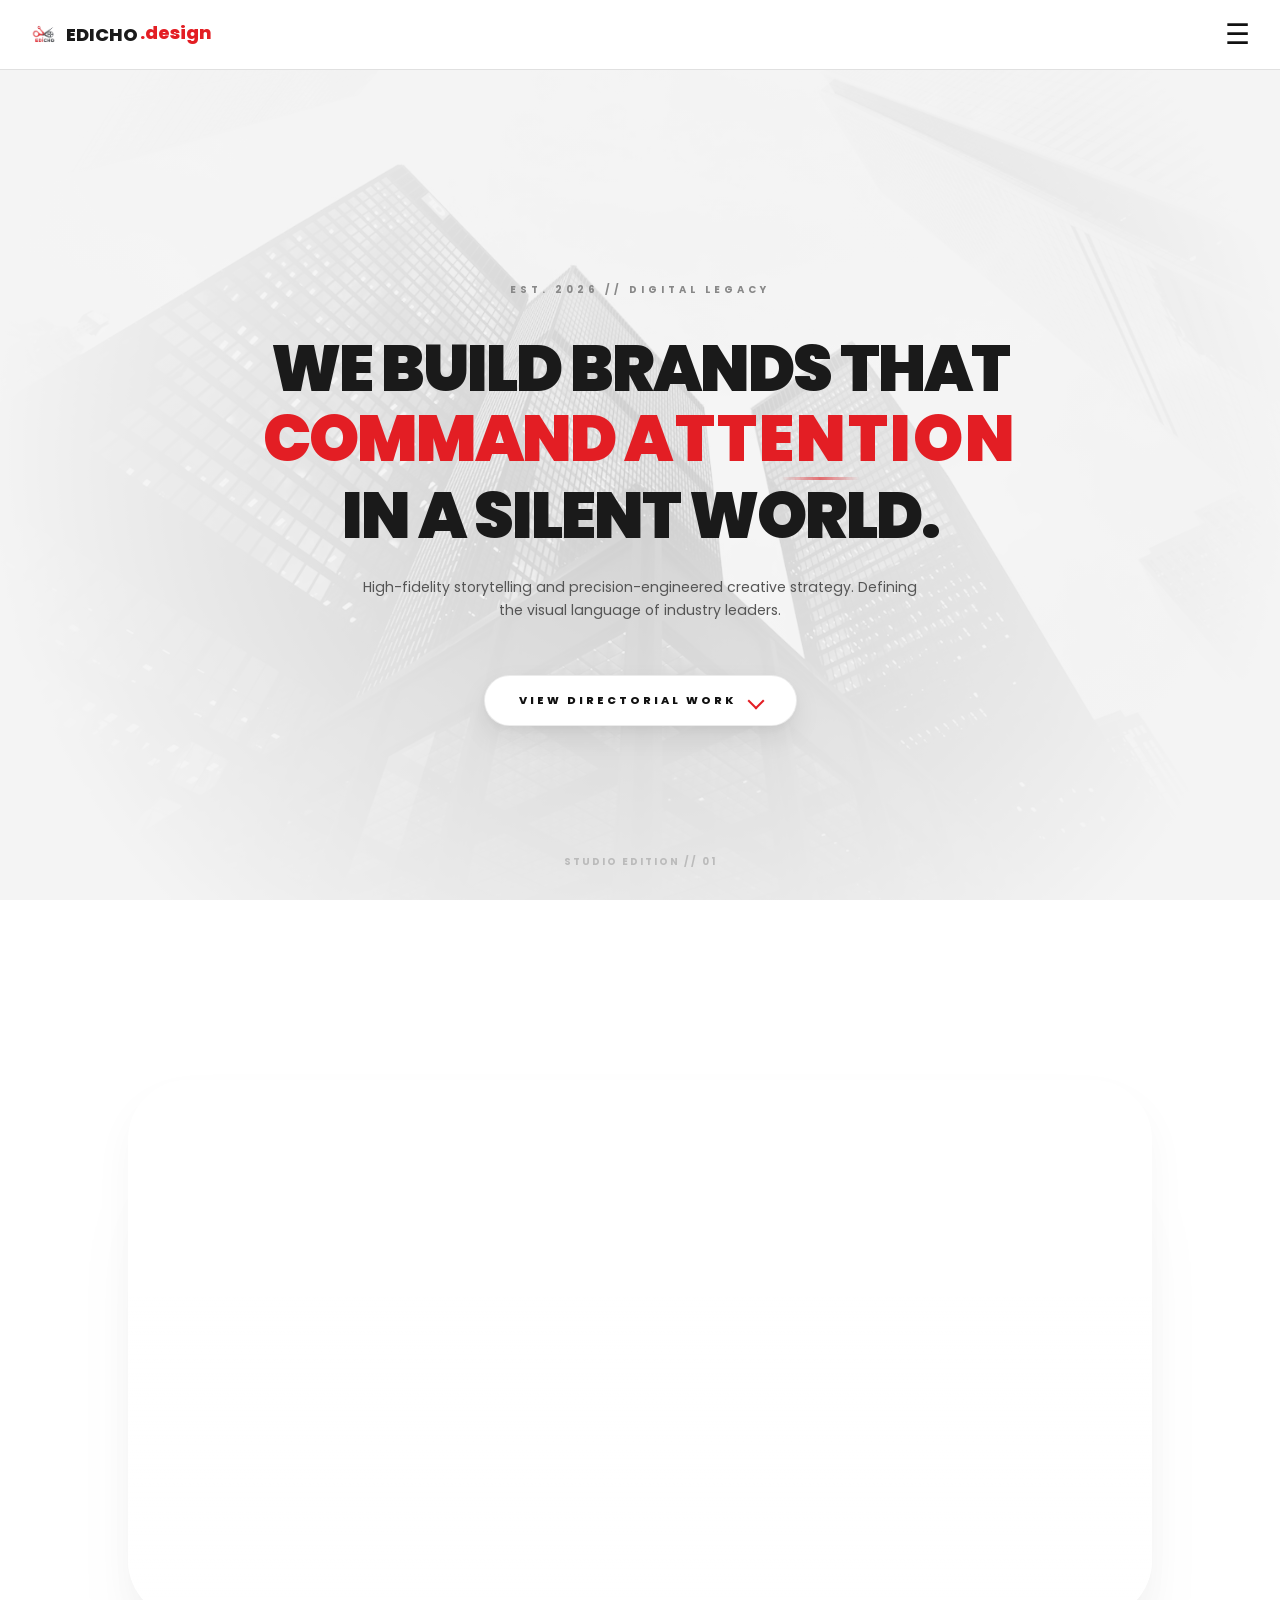
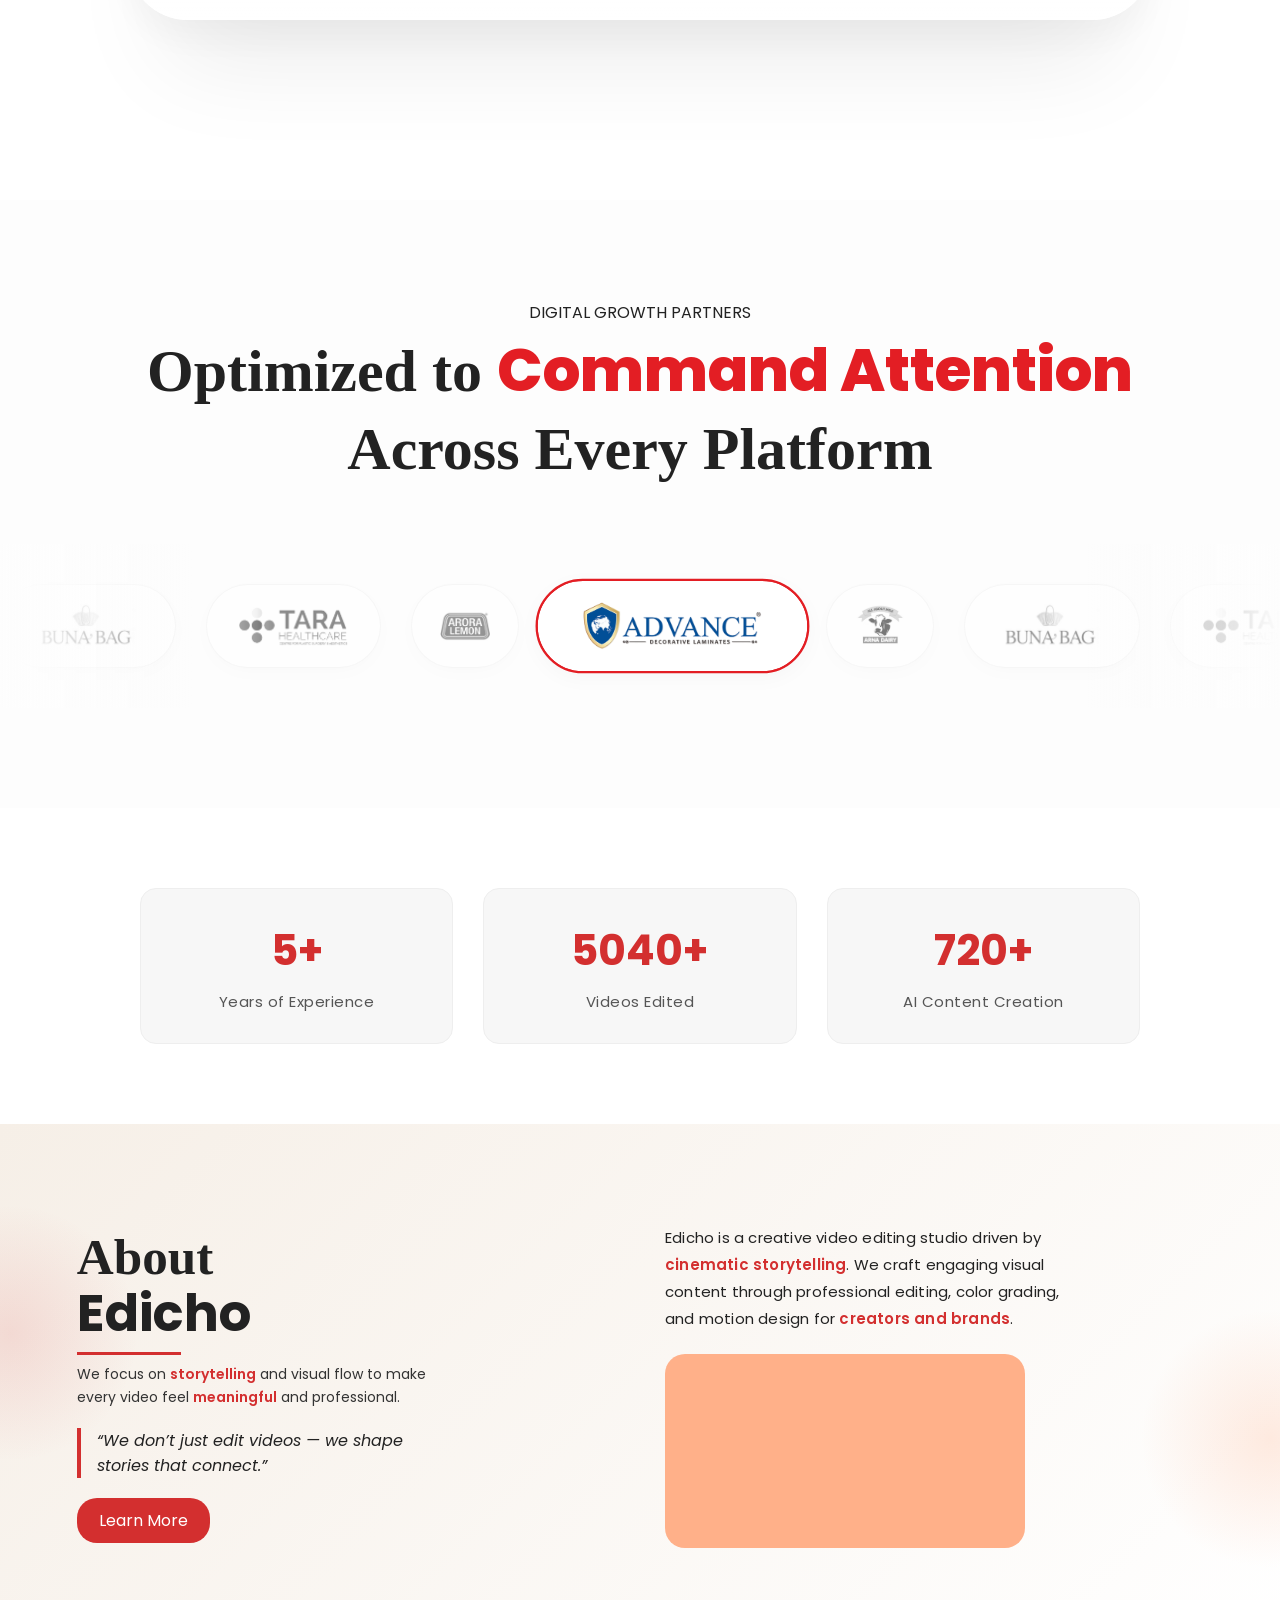
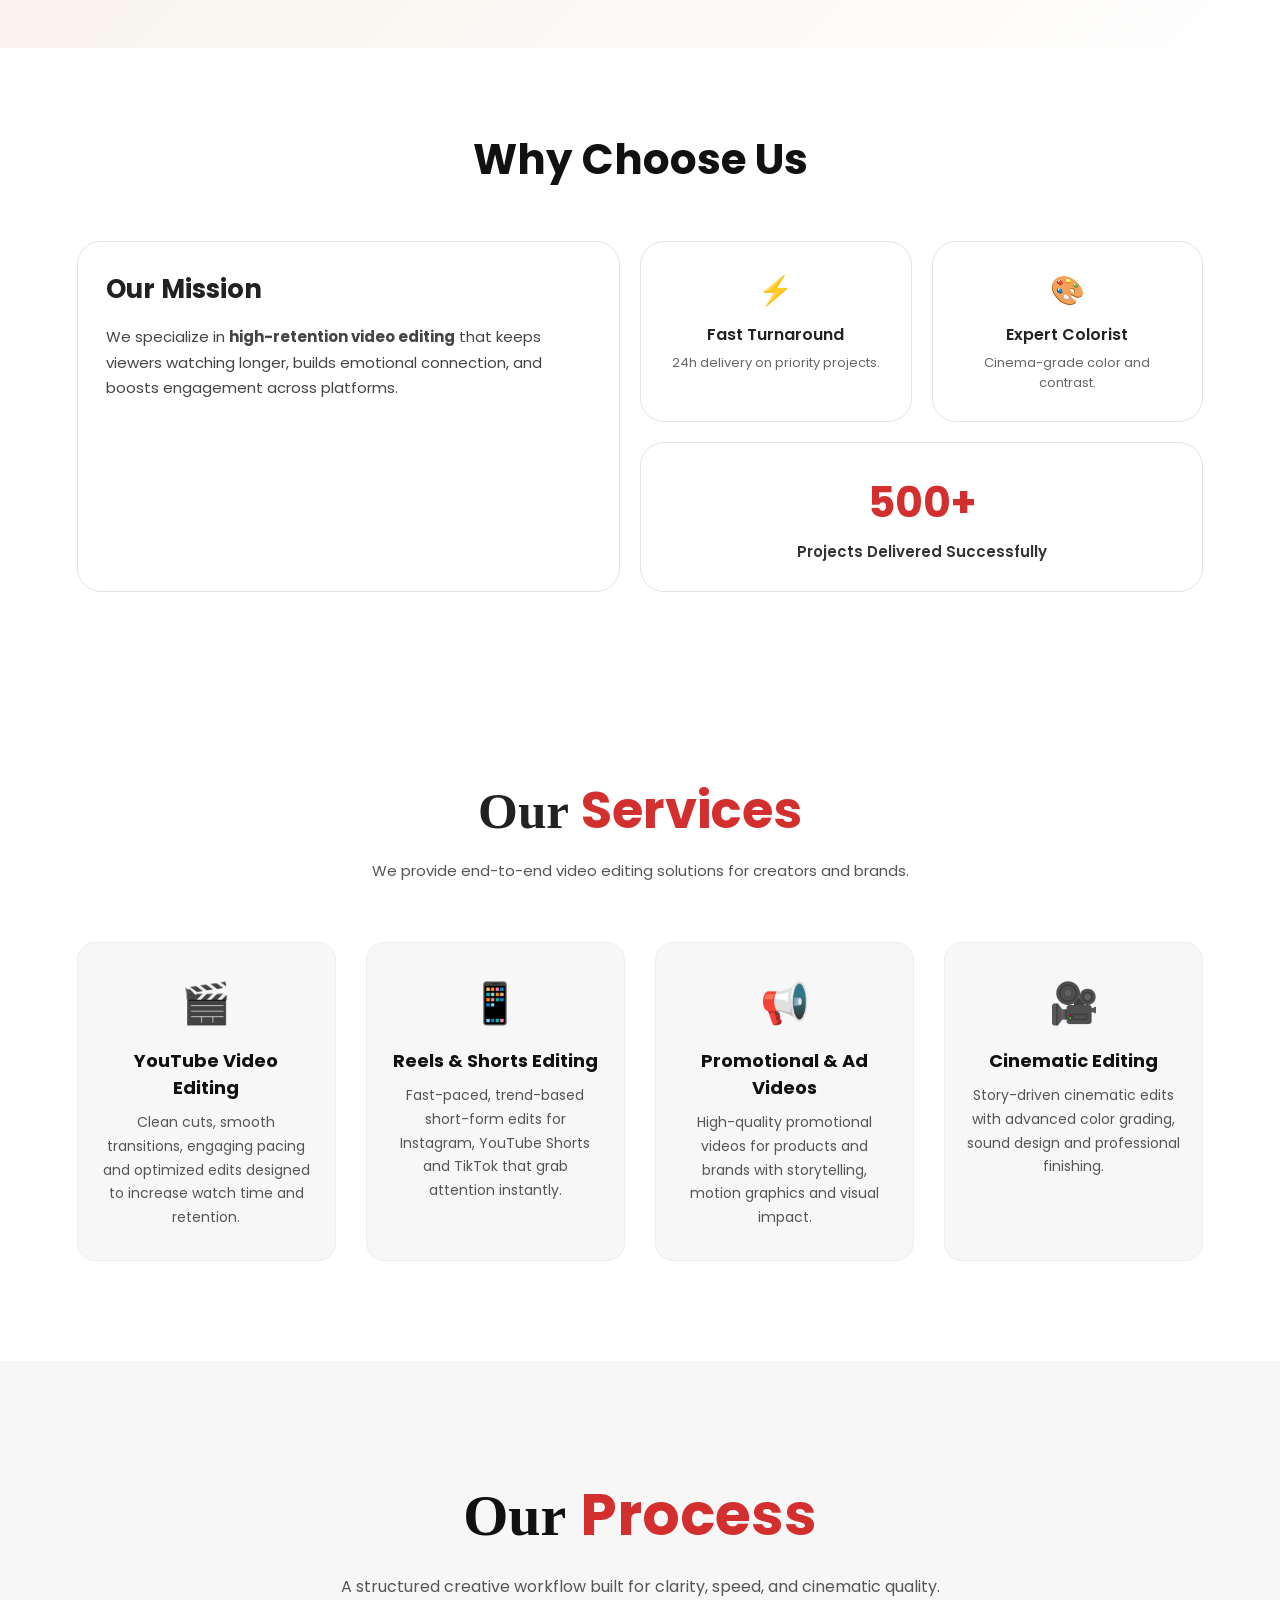
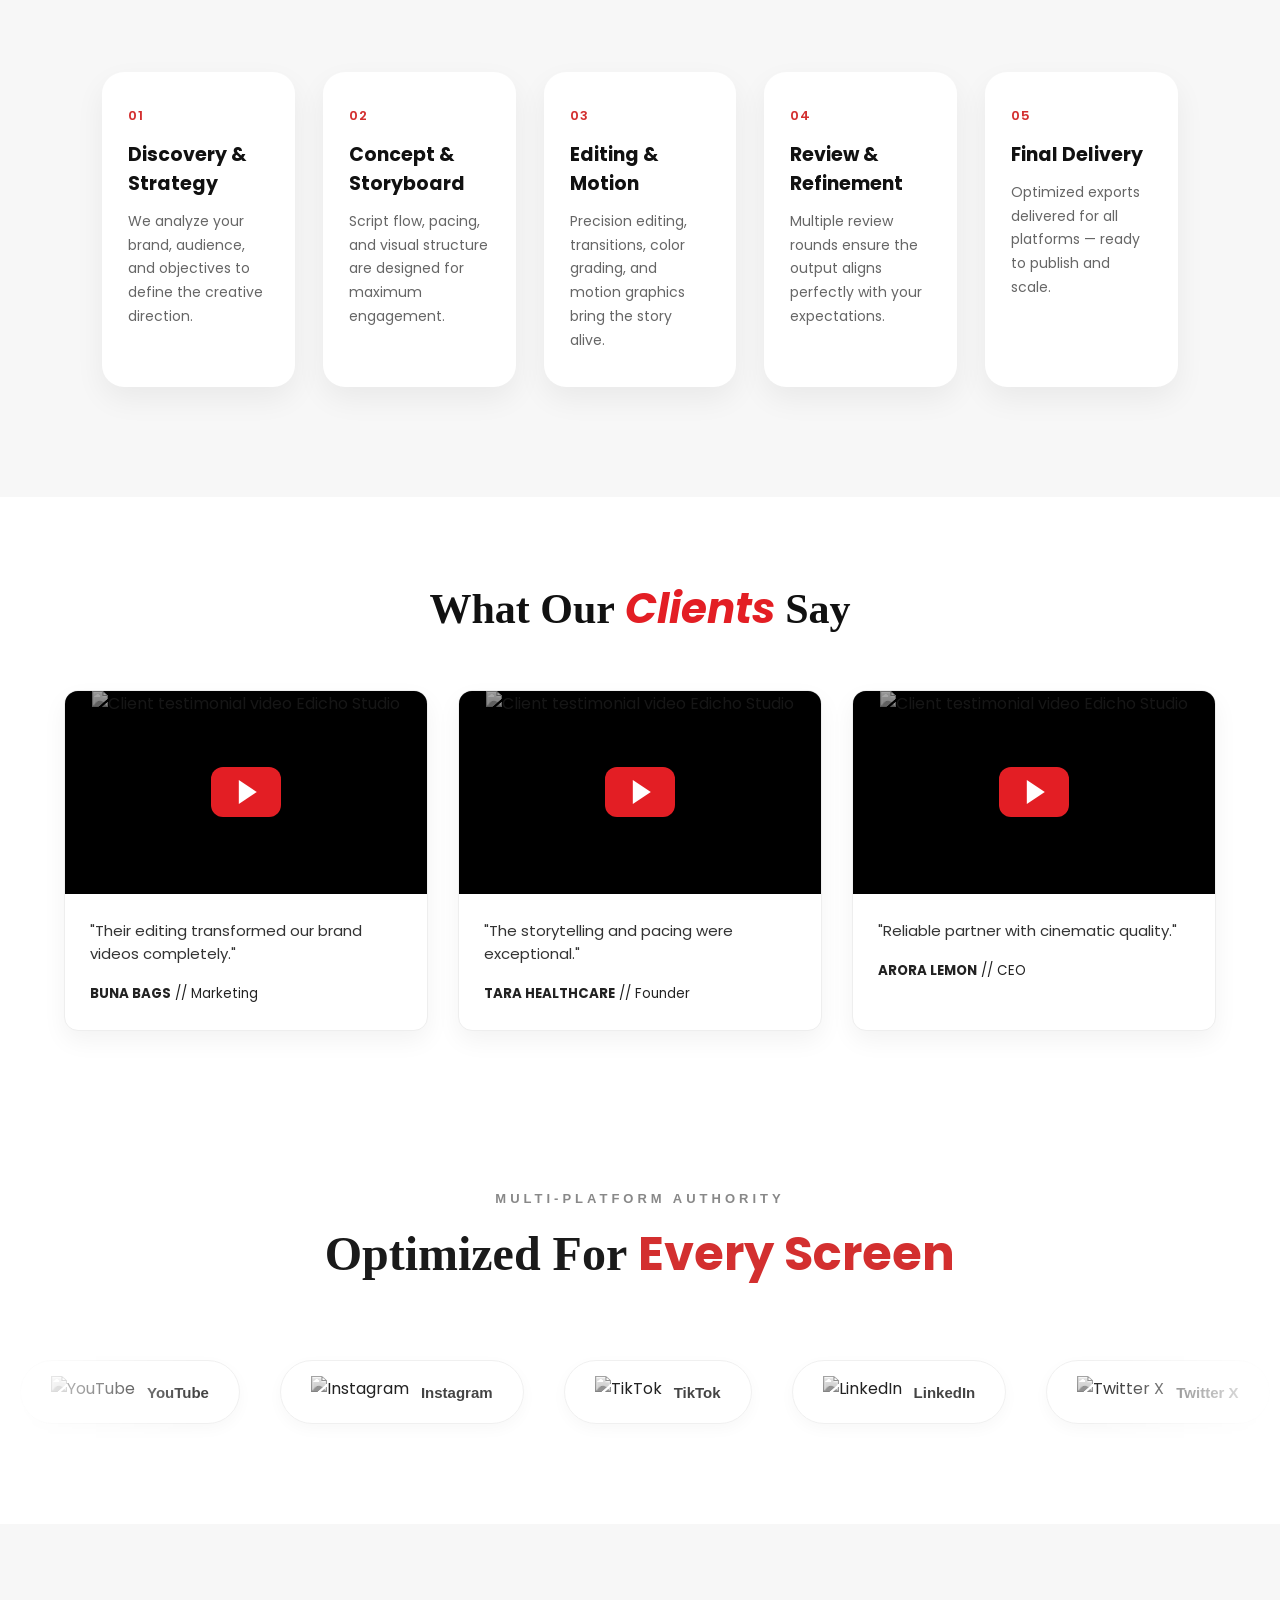
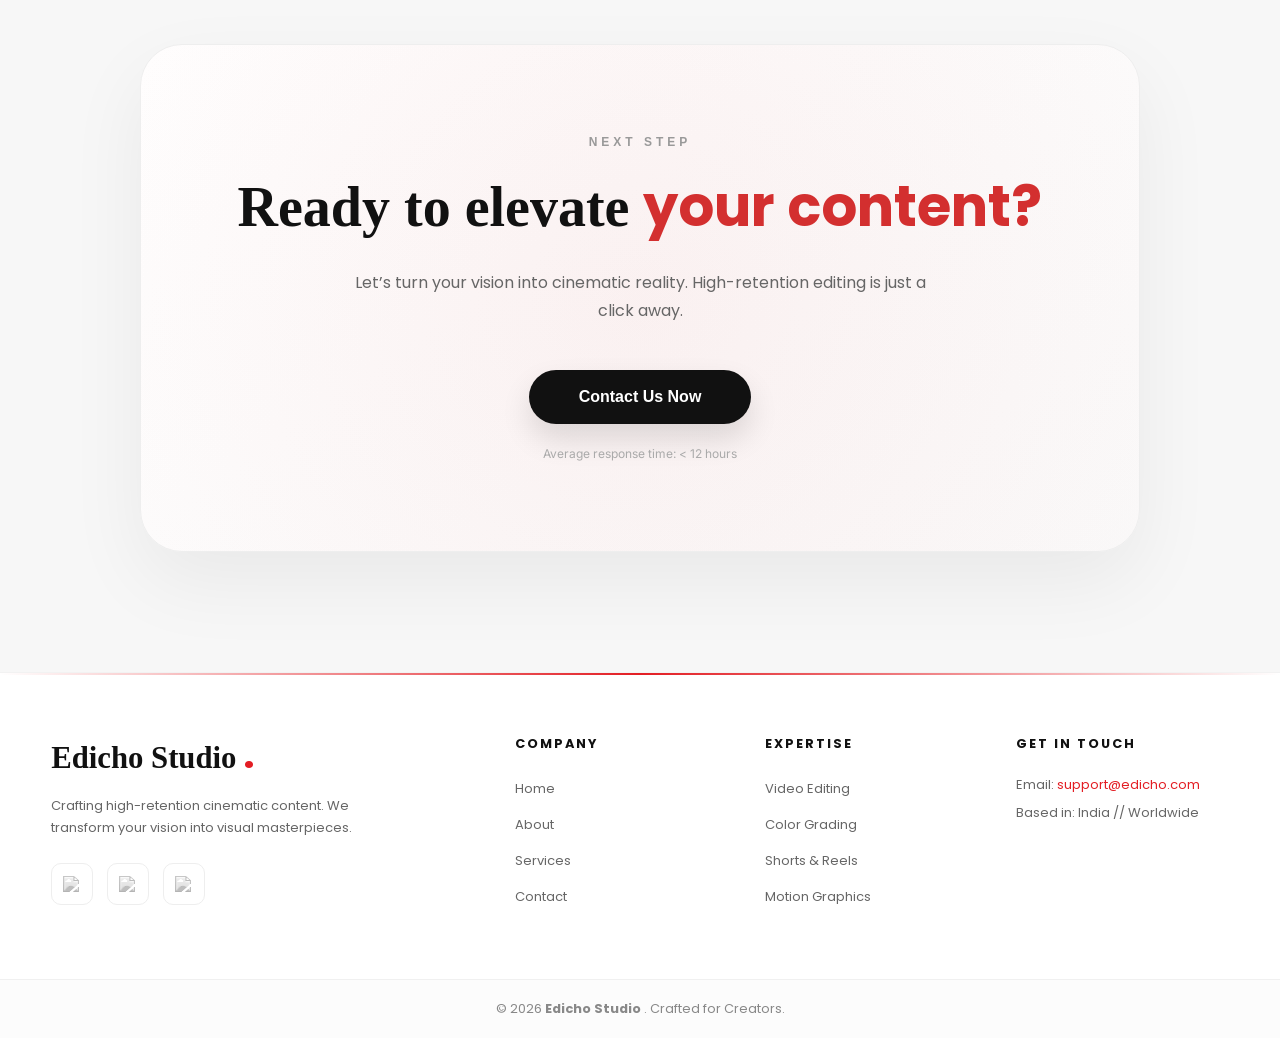
==== index.html @ 65e3b5df "update social media links" ====
<!DOCTYPE html>
<html lang="en">
<head>
  <meta charset="UTF-8">
  <title>Video Editing Agency for Creators & Brands | Edicho Studio</title>
  <meta name="viewport" content="width=device-width, initial-scale=1.0">
  <meta name="description" content="Edicho Studio is a professional video editing agency helping creators and brands grow with cinematic storytelling, high-retention edits, and creative strategy.">
  <meta property="og:video" content="https://edicho.com/Media/Video/Edicho%20Private%20Limited%20Thumbnail%20Video%20Desktop%20View.mp4">
  <meta property="og:title" content="Edicho Studio | Video Editing Agency">
  <meta property="og:description" content="We help creators and brands grow with cinematic video editing and storytelling.">
  <meta property="og:image" content="https://edicho.com/Media/Image/Edicho Logo.png">
  <meta property="og:url" content="https://edicho.com/">
  <meta property="og:type" content="website">

  <link rel="canonical" href="https://edicho.com/">
  <!-- fevicon icon -->
  <link rel="icon" href="/Edicho Fevicon Logo.png" type="image/png">
  <link rel="shortcut icon" href="/Edicho Fevicon Logo.png" type="image/png">
  
  <!-- Stylesheet -->
  <link href="https://fonts.googleapis.com/css2?family=Inter:wght@400;500;600;700;800;900&family=Poppins:wght@400;600;700&display=swap" rel="stylesheet">
  <link rel="stylesheet" href="style.css">
  <script type="application/ld+json">
    {
      "@context": "https://schema.org",
      "@type": "VideoObject",
      "name": "Edicho Studio Showreel",
      "description": "Professional video editing services for creators and brands.",
      "thumbnailUrl": "https://edicho.com/Media/Image/Edicho Logo.png",
      "uploadDate": "2026-01-01",
      "contentUrl": "https://edicho.com/Media/Video/Edicho Private Limited Thumbnail Video Desktop View.mp4",
      "embedUrl": "https://edicho.com/"
    }
  </script>

</head>
<body>
  <!-- navbar -->
  <header id="navbar" class="top-navbar">
    <div class="nav-left">
      <a href="index.html" class="brand">
        <img 
          src="./Media/Image/Edicho Logo.png" 
          alt="Edicho Logo" 
          class="logo"
        >
        <div class="brand-text">
          <span class="brand-name">EDICHO</span>
          <div class="suffix-window">
            <span id="dynamicSuffix" class="suffix-text">.com</span>
          </div>
        </div>
      </a>
    </div>

    <div class="nav-right">
      <div class="menu-icon" id="menuIcon">☰</div>
    </div>
  </header>

  <!-- side menu -->
  <div id="sideMenu" class="side-menu">
    <a href="index.html">Home</a>
    <a href="about.html" title="About Edicho Studio Video Editing Agency">About Us</a>
    <a href="service.html">Services</a>
    <a href="sample.html">Sample</a>
    <a href="contact.html">Contact</a>
  </div>

  <!-- overlay (for outside click) -->
  <div id="menuOverlay" class="menu-overlay"></div>

  <!-- --------------------------------------- -->

  <!-- ================= HERO SECTION ================= -->
  <section class="edicho-hero" id="hero">
    <div class="hero-bg-container">
      <img src="./Media/Image/Edicho Index Page Hero Section Image.avif" class="hero-bg" loading="lazy" alt="Video editing agency cinematic storytelling Edicho Studio">
      <div class="hero-overlay"></div>
      <div class="hero-grain"></div>
    </div>

    <div class="hero-content">
      <div class="hero-tag">EST. 2026 // DIGITAL LEGACY</div>
      <h1 class="seo-heading">
        Video Editing Agency for Creators and Brands | Edicho Studio
      </h1>
    
      <h2 class="hero-title">
        <span class="title-line">WE BUILD BRANDS THAT</span>

        <span class="title-line command-wrapper">
          COMMAND <span id="dynamicCommand" class="word-active">ATTENTION</span>
        </span>

        <span class="title-line">IN A SILENT WORLD.</span>
      </h2>

      <p class="hero-sub">
        High-fidelity storytelling and precision-engineered creative strategy. 
        Defining the visual language of industry leaders.
      </p>

      <div class="scroll-wrapper" id="scrollTrigger">
        <div class="cta-inner">
          <span class="scroll-text">VIEW DIRECTORIAL WORK</span>
          <span class="cta-arrow"></span>
        </div>
      </div>
    </div>

    <div class="hero-footer-info">
      <span>STUDIO EDITION // 01</span>
    </div>
</section>


<!-- --------------------------------------- -->

<!-- EDICHO OVERVIEW VIDEO SECTION -->
<!-- VIDEO REVEAL SECTION -->
<section class="expansion-wrapper" id="tutorial-video">
  <div class="expansion-sticky">
    <div class="bg-overlay"></div>
    <div class="grain"></div>

    <div class="video-capsule">
      <video 
        id="mainVideo"
        class="showcase-video"
        autoplay 
        muted 
        loop 
        playsinline>
        <source 
          src="Media/Video/Edicho Private Limited Thumbnail Video Desktop View.mp4" 
          type="video/mp4"
        >
      </video>

      <!-- <div class="content-container">
        <div class="glass-card">
          <span class="tag">Edition 2026</span>
          <h2 class="hero-title">
            CRAFTING <br>
            DIGITAL
            <span class="outline">LEGACIES</span>
          </h2>
        </div>
      </div> -->

      <div class="video-controls">
        <button id="playPauseBtn" class="control-btn" aria-label="Play/Pause">
          <svg class="icon pause-icon" viewBox="0 0 24 24" fill="currentColor"><path d="M6 19h4V5H6v14zm8-14v14h4V5h-4z"/></svg>
          <svg class="icon play-icon" viewBox="0 0 35 24" fill="currentColor"><path d="M8 5v14l11-7z"/></svg>
        </button>

        <button id="muteBtn" class="control-btn" aria-label="Mute/Unmute">
          <svg class="icon unmute-icon" viewBox="0 0 24 24" fill="currentColor"><path d="M16.5 12c0-1.77-1.02-3.29-2.5-4.03v8.05c1.48-.73 2.5-2.25 2.5-4.02zM14 3.23v2.06c2.89.86 5 3.54 5 6.71s-2.11 5.85-5 6.71v2.06c4.01-.91 7-4.49 7-8.77s-2.99-7.86-7-8.77zM3 9v6h4l5 5V4L7 9H3z"/></svg>
          <svg class="icon mute-icon" viewBox="0 0 24 24" fill="currentColor"><path d="M16.5 12c0-1.77-1.02-3.29-2.5-4.03v8.05c1.48-.73 2.5-2.25 2.5-4.02zM3 9v6h4l5 5V4L7 9H3zm16.5-1.77c.45.2.85.48 1.22.81l-1.42 1.42C19.1 9.25 18.8 9.07 18.5 9V7.23zM14 3.23v2.06c2.89.86 5 3.54 5 6.71s-2.11 5.85-5 6.71v2.06c4.01-.91 7-4.49 7-8.77s-2.99-7.86-7-8.77z"/></svg>
        </button>
      </div>

      <div class="video-overlay"></div>
    </div>
  </div>
</section>

<!-- --------------------------------------- -->

<!-- EDICHO Company Partner -->
<section class="elite-marquee" aria-label="Our Trusted Partners">
  <p class="sub">DIGITAL GROWTH PARTNERS</p>
  <h2 class="title">
    Optimized to <span>Command Attention</span>
    <br>
    Across Every Platform
  </h2>

  <div class="marquee-container">
    <div class="fade-overlay left"></div>
    <div class="fade-overlay right"></div>

    <div class="marquee-wrap">
      <div class="track">
        <div class="pill">
          <img 
            src="./Media/Image/Edicho BUNA bag index page company partner section.jpeg" 
            loading="lazy"
            alt="BUNA Bag Partner Edicho video editing client"
          >
        </div>
        <div class="pill">
          <img 
            src="./Media/Image/Edicho TARA Healthcare centre for plastic surgery & aesthetics index page company partner section.png" 
            loading="lazy"
            alt="TARA Healthcare Edicho video editing client"
          >
        </div>
        <div class="pill">
          <img 
            src="./Media/Image/Edicho ARORA LEMON index page company partner section.jpeg" 
            loading="lazy"
            alt="Arora Lemon Edicho video editing client"
          >
        </div>
        <div class="pill">
          <img 
            src="./Media/Image/Edicho ADVANCE decorative laminates index page company partner section.png" 
            loading="lazy"
            alt="Advance Laminates Edicho video editing client"
          >
        </div>
        <div class="pill">
          <img 
            src="./Media/Image/Edicho Arna Dairy index page company partner section.jpeg" 
            loading="lazy"
            alt="Arna Dairy Edicho video editing client"
          >
        </div>

        <div class="pill">
          <img 
            src="./Media/Image/Edicho BUNA bag index page company partner section.jpeg" 
            loading="lazy"
            alt="BUNA Bag Partner Edicho video editing client"
          >
        </div>
        <div class="pill">
          <img 
            src="./Media/Image/Edicho TARA Healthcare centre for plastic surgery & aesthetics index page company partner section.png" 
            loading="lazy"
            alt="TARA Healthcare Edicho video editing client"
          >
        </div>
        <div class="pill">
          <img 
            src="./Media/Image/Edicho ARORA LEMON index page company partner section.jpeg" 
            loading="lazy"
            alt="Arora Lemon Edicho video editing client"
          >
        </div>
        <div class="pill">
          <img 
            src="./Media/Image/Edicho ADVANCE decorative laminates index page company partner section.png" 
            loading="lazy"
            alt="Advance Laminates Edicho video editing client"
          >
        </div>
        <div class="pill">
          <img 
            src="./Media/Image/Edicho Arna Dairy index page company partner section.jpeg" 
            loading="lazy"
            alt="Arna Dairy Edicho video editing client"
          >
        </div>

        <div class="pill">
          <img 
            src="./Media/Image/Edicho BUNA bag index page company partner section.jpeg" 
            loading="lazy"
            alt="BUNA Bag Partner Edicho video editing client"
          >
        </div>
        <div class="pill">
          <img 
            src="./Media/Image/Edicho TARA Healthcare centre for plastic surgery & aesthetics index page company partner section.png" 
            loading="lazy"
            alt="TARA Healthcare Edicho video editing client"
          >
        </div>
        <div class="pill">
          <img 
            src="./Media/Image/Edicho ARORA LEMON index page company partner section.jpeg" 
            loading="lazy"
            alt="Arora Lemon Edicho video editing client"
          >
        </div>
        <div class="pill">
          <img 
            src="./Media/Image/Edicho ADVANCE decorative laminates index page company partner section.png" 
            loading="lazy"
            alt="Advance Laminates Edicho video editing client"
          >
        </div>
        <div class="pill">
          <img 
            src="./Media/Image/Edicho Arna Dairy index page company partner section.jpeg" 
            loading="lazy"
            alt="Arna Dairy Edicho video editing client"
          >
        </div>
      </div>
    </div>
  </div>
</section>

<!-- --------------------------------------- -->

<!-- EDICHO STATS SECTION -->
<section class="stats-section fade-in">
  <div class="stats-wrapper">

    <div class="stat-card">
      <h3 class="count" data-target="6">0</h3>
      <p>Years of Experience</p>
    </div>

    <div class="stat-card">
      <h3 class="count" data-target="7000">0</h3>
      <p>Videos Edited</p>
    </div>

    <div class="stat-card">
      <h3 class="count" data-target="1000">0</h3>
      <p>AI Content Creation</p>
    </div>

  </div>
</section>

<!-- --------------------------------------- -->

<!-- EDICHO OVERVIEW SECTION -->
<section class="about-style fade-in">
  <div class="about-wrapper">

    <!-- LEFT -->
    <div class="about-left">
      <h2>
        About
        <br>
        <span class="accent">Edicho</span>
      </h2>

      <p class="small-text">
        We focus on <span class="highlight">storytelling</span> and visual flow to make every video feel
        <span class="highlight">meaningful</span> and professional.
      </p>

      <div class="about-quote">
        “We don’t just edit videos — we shape stories that connect.”
      </div>

      <a href="about.html" class="about-btn">Learn More</a>
    </div>

    <!-- RIGHT -->
    <div class="about-right">
      <p class="about-desc">
        Edicho is a creative video editing studio driven by
        <span class="highlight">cinematic storytelling</span>.
        We craft engaging visual content through professional editing, color grading, and motion design for
        <span class="highlight">creators and brands</span>.
      </p>

      <div class="about-media" id="videoBox">
        <video class="video-preview" muted autoplay loop playsinline>
          <source 
            src="Media/Video/Edicho Editor Video.mp4" 
            type="video/mp4"
          >
        </video>
      <div class="play-overlay">▶</div>
    </div>


    <!-- VIDEO MODAL -->
    <div class="video-modal" id="videoModal">
      <div class="video-content">
        <span class="close-video" id="closeVideo">✖</span>

        <video id="aboutVideo" controls>
          <source 
            src="Media/Video/Edicho Editor Video.mp4" 
            type="video/mp4"
          >
          Your browser does not support the video tag.
        </video>

      </div>
    </div>
  </div>
</section>

<!-- --------------------------------------- -->

<!-- WHY CHOOSE US SECTION -->
<section class="bento-why">
  <div class="bento-container">

    <h2 class="bento-title">Why Choose Us</h2>

    <div class="bento-grid">

      <!-- BLOCK 1 (LARGE) -->
      <div class="bento-box large">
        <h3>Our Mission</h3>
        <p>
          We specialize in <strong>high-retention video editing</strong> that keeps viewers
          watching longer, builds emotional connection, and boosts engagement across platforms.
        </p>
      </div>

      <!-- BLOCK 2 (SMALL) -->
      <div class="bento-box small">
        <span class="icon">⚡</span>
        <h4>Fast Turnaround</h4>
        <p>24h delivery on priority projects.</p>
      </div>

      <!-- BLOCK 3 (SMALL) -->
      <div class="bento-box small">
        <span class="icon">🎨</span>
        <h4>Expert Colorist</h4>
        <p>Cinema-grade color and contrast.</p>
      </div>

      <!-- BLOCK 4 (MEDIUM) -->
      <div class="bento-box medium">
        <h3>500+</h3>
        <p>Projects Delivered Successfully</p>
      </div>

    </div>

  </div>
</section>

<!-- --------------------------------------- -->

<!-- SERVICES SECTION -->
<section class="services-section fade-in">
  <div class="services-wrapper">

    <div class="services-header">
      <h2>Our <span>Services</span></h2>
      <p>We provide end-to-end video editing solutions for creators and brands.</p>
    </div>

    <div class="services-grid">

      <div class="service-card">
        <div class="service-icon">🎬</div>
        <h3>YouTube Video Editing</h3>
        <p>
          Clean cuts, smooth transitions, engaging pacing and optimized edits
          designed to increase watch time and retention.
        </p>
      </div>

      <div class="service-card">
        <div class="service-icon">📱</div>
        <h3>Reels & Shorts Editing</h3>
        <p>
          Fast-paced, trend-based short-form edits for Instagram, YouTube Shorts
          and TikTok that grab attention instantly.
        </p>
      </div>

      <div class="service-card">
        <div class="service-icon">📢</div>
        <h3>Promotional & Ad Videos</h3>
        <p>
          High-quality promotional videos for products and brands with
          storytelling, motion graphics and visual impact.
        </p>
      </div>

      <div class="service-card">
        <div class="service-icon">🎥</div>
        <h3>Cinematic Editing</h3>
        <p>
          Story-driven cinematic edits with advanced color grading,
          sound design and professional finishing.
        </p>
      </div>

    </div>

  </div>
</section>

<!-- --------------------------------------- -->

<!-- ------------ Our Process --------------- -->
<section class="workflow-section">
  <div class="workflow-container">

    <div class="workflow-header">
      <h2>Our <span>Process</span></h2>
      <p>
        A structured creative workflow built for clarity, speed, and cinematic quality.
      </p>
    </div>

    <div class="workflow-grid">

      <div class="workflow-card">
        <div class="workflow-step">01</div>
        <h3>Discovery & Strategy</h3>
        <p>
          We analyze your brand, audience, and objectives to define the creative direction.
        </p>
      </div>

      <div class="workflow-card">
        <div class="workflow-step">02</div>
        <h3>Concept & Storyboard</h3>
        <p>
          Script flow, pacing, and visual structure are designed for maximum engagement.
        </p>
      </div>

      <div class="workflow-card">
        <div class="workflow-step">03</div>
        <h3>Editing & Motion</h3>
        <p>
          Precision editing, transitions, color grading, and motion graphics bring the story alive.
        </p>
      </div>

      <div class="workflow-card">
        <div class="workflow-step">04</div>
        <h3>Review & Refinement</h3>
        <p>
          Multiple review rounds ensure the output aligns perfectly with your expectations.
        </p>
      </div>

      <div class="workflow-card">
        <div class="workflow-step">05</div>
        <h3>Final Delivery</h3>
        <p>
          Optimized exports delivered for all platforms — ready to publish and scale.
        </p>
      </div>

    </div>

  </div>
</section>

<!-- --------------------------------------- -->

<!-- ------------ Testimonials --------------- -->
<section class="test-simple-testimonials">
  <div class="test-container">
    <h2 class="test-section-title">
      What Our 
      <span>Clients</span> 
      Say
    </h2>

    <div class="test-testimonial-grid">

      <div class="test-video-card" data-video="f6qC_fWvK4A">
        <div class="test-thumbnail-box">
          <img 
            src="https://img.youtube.com/vi/f6qC_fWvK4A/maxresdefault.jpg"
            loading="lazy"
            alt="Client testimonial video Edicho Studio"
          >
          <div class="test-play-overlay">
            <div class="test-play-icon"></div>
          </div>
        </div>

        <div class="test-card-info">
          <p>"Their editing transformed our brand videos completely."</p>
          <small>
            <strong>BUNA BAGS</strong> 
            // Marketing
          </small>
        </div>
      </div>

      <div class="test-video-card" data-video="mSQ9njEXHls">
        <div class="test-thumbnail-box">
          <img 
            src="https://img.youtube.com/vi/mSQ9njEXHls/maxresdefault.jpg"
            loading="lazy"
            alt="Client testimonial video Edicho Studio"
          >
          <div class="test-play-overlay">
            <div class="test-play-icon"></div>
          </div>
        </div>

        <div class="test-card-info">
          <p>"The storytelling and pacing were exceptional."</p>
          <small>
            <strong>TARA HEALTHCARE</strong>
             // Founder
          </small>
        </div>
      </div>

      <div class="test-video-card" data-video="YXeSavGkrM0">
        <div class="test-thumbnail-box">
          <img 
            src="https://img.youtube.com/vi/YXeSavGkrM0/maxresdefault.jpg"
            loading="lazy"
            alt="Client testimonial video Edicho Studio"
          >
          <div class="test-play-overlay">
            <div class="test-play-icon"></div>
          </div>
        </div>

        <div class="test-card-info">
          <p>"Reliable partner with cinematic quality."</p>
          <small>
            <strong>ARORA LEMON</strong>
             // CEO
          </small>
        </div>
      </div>

    </div>
  </div>
</section>


<div class="test-video-popup" id="test-videoPopup">
  <div class="test-popup-backdrop"></div>

  <div class="test-popup-container">
    <button class="test-close-btn" id="test-closePopup">✕</button>

    <div class="test-video-wrapper">
      <iframe id="test-popupFrame" src="" allow="autoplay; fullscreen"></iframe>
    </div>

  </div>
</div>

<!-- --------------------------------------- -->

<!-- ------------ Platforms we work for --------------- -->
<section class="platform-marquee-section">
  <div class="marquee-header">
    <h3>Multi-Platform Authority</h3>
    <h2>Optimized For <span class="accent-text">Every Screen</span></h2>
  </div>

  <div class="marquee-wrapper">
    <div class="marquee-content">
      <div class="platform-logo">
        <img 
          src="https://cdn-icons-png.flaticon.com/512/1384/1384060.png" 
          loading="lazy"
          alt="YouTube"
        >
        <span>YouTube</span>
      </div>
      <div class="platform-logo">
        <img 
          src="https://cdn-icons-png.flaticon.com/512/1384/1384063.png" 
          loading="lazy"
          alt="Instagram"
        >
        <span>Instagram</span>
      </div>
      <div class="platform-logo">
        <img 
          src="https://cdn-icons-png.flaticon.com/512/3046/3046121.png" 
          loading="lazy"
          alt="TikTok"
        >
        <span>TikTok</span>
      </div>
      <div class="platform-logo">
        <img 
          src="https://cdn-icons-png.flaticon.com/512/174/174857.png" 
          loading="lazy"
          alt="LinkedIn"
        >
        <span>LinkedIn</span>
      </div>
      <div class="platform-logo">
        <img
          src="https://cdn-icons-png.flaticon.com/512/3291/3291695.png" 
          loading="lazy"
          alt="Twitter X"
        >
        <span>Twitter X</span>
      </div>
      <div class="platform-logo">
        <img 
          src="https://cdn-icons-png.flaticon.com/512/5968/5968812.png" 
          loading="lazy"
          alt="Twitch"
        >
        <span>Twitch</span>
      </div>
            
      <div class="platform-logo">
        <img 
          src="https://cdn-icons-png.flaticon.com/512/1384/1384060.png" 
          loading="lazy"
          alt="YouTube"
        >
        <span>YouTube</span>
      </div>
      <div class="platform-logo">
        <img 
          src="https://cdn-icons-png.flaticon.com/512/1384/1384063.png" 
          loading="lazy"
          alt="Instagram"
        >
        <span>Instagram</span>
      </div>
      <div class="platform-logo">
        <img 
          src="https://cdn-icons-png.flaticon.com/512/3046/3046121.png" 
          loading="lazy"
          alt="TikTok"
        >
        <span>TikTok</span>
      </div>
      <div class="platform-logo">
        <img 
          src="https://cdn-icons-png.flaticon.com/512/174/174857.png" 
          loading="lazy"
          alt="LinkedIn"
        >
        <span>LinkedIn</span>
      </div>
      <div class="platform-logo">
        <img 
          src="https://cdn-icons-png.flaticon.com/512/3291/3291695.png" 
          loading="lazy"
          alt="Twitter X"
        >
        <span>Twitter X</span>
      </div>
      <div class="platform-logo">
        <img 
          src="https://cdn-icons-png.flaticon.com/512/5968/5968812.png" 
          loading="lazy"
          alt="Twitch"
        >
        <span>Twitch</span>
      </div>
    </div>
  </div>
</section>


<!-- --------------------------------------- -->

<!-- ------------ footer --------------- -->
<!-- ------------ FINAL CTA --------------- -->
<section class="cta-section">
  <div class="cta-card">
    <div class="cta-content">
      <h3 class="cta-mini-title">Next Step</h3>
      <h2 class="cta-main-title">
        Ready to elevate 
        <span class="accent-text">your content?</span>
      </h2>
      <p class="cta-desc">
        Let’s turn your vision into cinematic reality. High-retention editing is just a click away.
      </p>
      <a href="contact.html" class="cta-button">Contact Us Now</a>
      <span class="cta-hint">Average response time: &lt; 12 hours</span>
    </div>
  </div>
</section>

<footer class="site-footer">

  <div class="footer-divider"></div>

  <div class="footer-inner">
    <div class="footer-grid">

      <div class="footer-box brand-box">
        <h2 class="footer-logo">
          Edicho Studio
          <span>.</span>
        </h2>

        <p>
          Crafting high-retention cinematic content.
          We transform your vision into visual masterpieces.
        </p>

        <div class="social-row">
          <a href="https://www.youtube.com/@Edicho.production" class="social-icon yt">
            <img 
              src="https://cdn.jsdelivr.net/gh/simple-icons/simple-icons/icons/youtube.svg"
              loading="lazy"
            >
          </a>
          <a href="https://www.instagram.com/edicho.production/" class="social-icon ig">
            <img 
              src="https://cdn.jsdelivr.net/gh/simple-icons/simple-icons/icons/instagram.svg"
              loading="lazy"
            >
          </a>
          <a href="https://www.linkedin.com/company/edicho-pvt-ltd/" class="social-icon li">
            <img 
              src="https://cdn.jsdelivr.net/gh/simple-icons/simple-icons/icons/linkedin.svg"
              loading="lazy"
            >
          </a>
        </div>
      </div>

      <div class="footer-box">
        <h3>Company</h3>
        <ul class="footer-links">
          <li>
            <a href="/index.html">Home</a>
          </li>
          <li>
            <a href="/about.html">About</a>
          </li>
          <li>
            <a href="/service.html">Services</a>
          </li>
          <li>
            <a href="/contact.html">Contact</a>
          </li>
        </ul>
      </div>

      <div class="footer-box">
        <h3>Expertise</h3>
        <ul class="footer-links">
          <li>
            <a href="/contact.html">Video Editing</a>
          </li>
          <li>
            <a href="/contact.html">Color Grading</a>
          </li>
          <li>
            <a href="/contact.html">Shorts & Reels</a>
          </li>
          <li>
            <a href="/contact.html">Motion Graphics</a>
          </li>
        </ul>
      </div>

      <div class="footer-box contact-box">
        <h3>Get in Touch</h3>
        <p>
          Email: 
          <a href="mailto:support@edicho.com">support@edicho.com</a>
        </p>
        <p>
          Based in: 
          <span>India // Worldwide</span>
        </p>
      </div>

    </div>
  </div>

  <div class="footer-bottom">
    <p>
      © 2026 
      <strong>Edicho Studio</strong>
      . Crafted for Creators.
    </p>
  </div>

</footer>

<script src="./script.js"></script>
</body>
</html>
---- style.css ----
*{margin:0;padding:0;box-sizing:border-box;font-family:Poppins,sans-serif}
body{background:#fff;color:#222}

/* Prevent horizontal scroll */
html, body {
  margin:0;
  padding:0;
  overflow-x:hidden;
  font-family:'Inter', sans-serif;
}

html{
--edicho-red:#E31E24;
--edicho-black:#111111;
--edicho-gray:#F2F2F2;

--accent:#ff3e00;
--bg-light:#f8f9fa;
--text-dark:#1a1a1a;
--ease:cubic-bezier(.22,1,.36,1);
}

/* Right side always stays visible */
.nav-right{
  flex-shrink: 0;
  display:flex;
  align-items:center;
}

/* ************************* */
/* NAVBAR */
.top-navbar{
  position:fixed;
  top:0;
  left:0;
  width:100%;
  height:70px;
  display:flex;
  justify-content:space-between;
  align-items:center;
  padding:0 clamp(12px,4vw,30px);
  background:rgba(255,255,255,0.95);
  border-bottom:1px solid #e0e0e0;
  backdrop-filter: blur(8px);
  transition:all 0.4s ease;
  z-index:9999;
}

/* ON SCROLL – FLOATING BLOCK */
.top-navbar.scrolled{
  top:15px;
  left:15px;
  width:calc(100% - 30px);
  border-radius:18px;
  box-shadow:0 10px 30px rgba(0,0,0,0.15);
  background:rgba(255,255,255,0.98);
}

/* LOGO */
.logo{
  height:42px;
  transition:0.3s;
}

.top-navbar{
  z-index: 9999;   /* very important */
}

.menu-icon{
  cursor:pointer;
}

/* ALIGN LOGO + TEXT */
/* Main Container */
/* ============================================================
   EDICHO NAVBAR DYNAMIC TEXT - ULTRA-SMALL DEVICE FIX
   ============================================================ */
.nav-left {
  display: flex;
  align-items: center;
  flex: 0 1 auto; 
  min-width: 0;
  overflow: hidden;
}

.brand {
  display: flex;
  align-items: center;
  gap: clamp(2px, 1.5vw, 8px); 
  text-decoration: none;
  min-width: 0;
}

.logo {
  height: clamp(22px, 4vw, 28px); 
  width: auto;
  flex-shrink: 0;
}

.brand-text {
  display: flex;
  align-items: center;
  font-family: 'Inter', sans-serif;
  font-size: clamp(12.5px, 3.5vw, 18px);
  font-weight: 800;
  color: #1A1A1A;
  white-space: nowrap;
  line-height: 1;
  min-width: 0;
}

.brand-name {
  text-transform: uppercase;
}

.suffix-window {
  position: relative;
  height: 1.2em;
  overflow: hidden;
  margin-left: 2px;
  display: inline-block;
  min-width: clamp(50px, 12vw, 72px);
}

.suffix-text {
  display: block;
  color: #E31E24;
  transition: transform 0.6s cubic-bezier(0.645, 0.045, 0.355, 1), opacity 0.6s ease;
  will-change: transform, opacity;
}

/* Animation states */
.suffix-text.exit {
  transform: translateY(-100%);
  opacity: 0;
}

.suffix-text.prepare {
  transition: none;
  transform: translateY(100%);
  opacity: 0;
}

/* ============================================================
   FIX FOR SMALL DEVICES (< 375px)
   ============================================================ */

@media (max-width: 375px) {
  .top-navbar{
    height:60px;
  }

  .logo{
    height:22px;
  }

  .brand-text{
    font-size:13px;
  }

  .suffix-window{
    min-width:50px;
  }

  .menu-icon{
    font-size:24px;
  }
}

@media (max-width: 325px) {
  .brand{
    gap:3px;
  }

  .brand-text{
    font-size:12px;
  }

  .suffix-window{
    display:none; /* prevents overflow */
  }

  .menu-icon{
    font-size:22px;
  }
}

/* Animation states remain the same */
.suffix-text.exit { transform: translateY(-100%); opacity: 0; }
.suffix-text.prepare { transition: none; transform: translateY(100%); opacity: 0; }

/* MENU ICON */
.menu-icon{
  font-size:28px;
  cursor:pointer;
  color:#111;
  transition:0.3s;
}

.menu-icon:hover{
  color:#d32f2f;
  transform:rotate(90deg) scale(1.1);
}

/* SIDE MENU (RIGHT SLIDE MENU) */
.side-menu{
  position: fixed;
  top: 0;
  right: -100%;
  width: min(260px, 80%);
  height: 100vh;
  background: #111;
  padding-top: 120px;
  transition: right 0.4s ease;
  z-index: 9998;
}

.side-menu a{
  display: block;
  padding: 15px 30px;
  color: #fff;
  text-decoration: none;
  font-size: 18px;
  transition: 0.3s;
}

.side-menu a:hover{
  background: #d32f2f;
  padding-left: 40px;
}

/* OVERLAY */
.menu-overlay{
  position:fixed;
  inset:0;
  background:rgba(0,0,0,0.4);
  opacity:0;
  pointer-events:none;
  transition:0.3s;
  z-index:9997;
}

/* show overlay */
.menu-overlay.active{
  opacity:1;
  pointer-events:auto;
}

/* MENU ICON ACTIVE (☰ → ✖) */
.menu-icon.active{
  color:#d32f2f;
  transform:rotate(90deg) scale(1.1);
}

/* smooth transition for icon text change */
.menu-icon{
  transition:0.3s ease;
}

/* ************************* */

/* Hero section */

/* =================================
HERO SECTION
================================= */

.edicho-hero{
position:relative;
width:100%;
height:100vh;
background:var(--edicho-gray);
display:flex;
align-items:center;
justify-content:center;
text-align:center;
overflow:hidden;
}

.seo-heading {
  position: absolute;
  left: -9999px;
}

/* =================================
BACKGROUND
================================= */

.hero-bg-container{
position:absolute;
inset:0;
filter:grayscale(100%) contrast(1.1);
opacity:.25;
}

.hero-bg{
width:100%;
height:100%;
object-fit:cover;
animation:heroFloat 12s ease-in-out infinite;
}

.hero-overlay{
position:absolute;
inset:0;
background:radial-gradient(circle,
rgba(242,242,242,.4) 0%,
rgba(242,242,242,1) 85%);
}

/* subtle cinematic grain */

.hero-grain{
position:absolute;
inset:0;
background-image:url("https://upload.wikimedia.org/wikipedia/commons/7/76/1k_Grain_Noise.jpg");
opacity:.04;
pointer-events:none;
mix-blend-mode:overlay;
}

/* =================================
CONTENT
================================= */

.hero-content{
position:relative;
z-index:10;
padding:clamp(80px,12vh,160px) 20px 0;
max-width:900px;
margin:auto;
display:flex;
flex-direction:column;
align-items:center;
}

/* =================================
TAG
================================= */

.hero-tag{
font-size:10px;
letter-spacing:4px;
color:#888;
margin-bottom:24px;
font-weight:700;
opacity:0;
transform:translateY(30px);
animation:heroReveal 1s ease forwards .3s;
}

.hero-tag { animation-delay: 0.3s; }
.hero-sub { animation-delay: 0.9s; }

.hero-tag{
animation:heroReveal .9s cubic-bezier(.22,1,.36,1) forwards;
animation-delay:.2s;
}

.hero-sub{
animation:heroReveal .9s cubic-bezier(.22,1,.36,1) forwards;
animation-delay:1.6s;
}

/* =================================
TITLE
================================= */

.hero-title{
font-size:clamp(24px,7.5vw,92px);
font-weight:900;
line-height:.95;
letter-spacing:-2px;
text-transform:uppercase;
color:var(--edicho-black);
max-width:1000px;
opacity:0;
transform:translateY(30px);
animation:heroReveal 1s ease forwards .6s;
}

/* =================================
COMMAND WORD
================================= */

.command-wrapper{
color:var(--edicho-red);
display:inline-flex;
align-items:center;
justify-content:center;
gap:10px;
position:relative;
overflow:hidden;

/* FIXED HEIGHT FOR ALL DEVICES */
height:1.2em;
min-width:220px;

/* prevents layout jump */
white-space:nowrap;
}

#dynamicCommand{
display:inline-block;
position:relative;
font-weight:900;
letter-spacing:2px;

color:var(--edicho-red);

/* background removed */
background:none;

padding:0;

transition:
transform .7s cubic-bezier(.76,0,.24,1),
opacity .7s ease,
filter .7s ease,
letter-spacing .7s ease;
}

/* underline energy bar */

#dynamicCommand::after{
content:"";
position:absolute;
left:0;
bottom:-6px;

width:100%;
height:3px;

background:linear-gradient(
90deg,
transparent,
#E31E24,
transparent
);

transform:scaleX(.2);
opacity:.6;

transition:
transform .6s cubic-bezier(.22,1,.36,1),
opacity .6s ease;
}

.word-active::after{
transform:scaleX(1);
opacity:1;
}

/* exit animation */

.word-exit{
transform:translateY(-120%);
opacity:0;
filter:blur(10px);
letter-spacing:4px;
}

/* enter animation */

.word-enter{
transform:translateY(120%);
opacity:0;
filter:blur(10px);
}

/* active */

.word-active{
transform:translateY(0);
opacity:1;
filter:blur(0);
animation:commandPulse 2.8s ease-in-out infinite;
}

/* glow pulse */

@keyframes commandPulse{

0%{
text-shadow:0 0 0 rgba(227,30,36,0);
transform:scale(1);
}

40%{
text-shadow:
0 0 18px rgba(227,30,36,.35),
0 0 35px rgba(227,30,36,.15);
}

60%{
transform:scale(1.05);
}

100%{
text-shadow:0 0 0 rgba(227,30,36,0);
transform:scale(1);
}

}

/* =================================
SUBTEXT
================================= */

.hero-sub{
margin-top:25px;
font-size:clamp(14px,1.1vw,18px);
line-height:1.6;
color:#555;
max-width:580px;
margin-left:auto;
margin-right:auto;
opacity:0;
transform:translateY(30px);
animation:heroReveal 1s ease forwards .9s;
}

/* =================================
SCROLL INDICATOR
================================= */

.scroll-wrapper{
position:relative;
margin-top:clamp(40px,6vh,80px);
cursor:pointer;
display:inline-flex;
align-items:center;
justify-content:center;

/* bigger button */
padding:20px 44px;

border-radius:50px;
background:#ffffff;
border:1px solid rgba(0,0,0,.08);

box-shadow:
0 12px 28px rgba(0,0,0,.08),
0 4px 10px rgba(0,0,0,.04);

transition:
transform .35s cubic-bezier(.22,1,.36,1),
box-shadow .35s ease,
background .35s ease;
}

.scroll-line{
width:1px;
height:50px;
background:rgba(0,0,0,.1);
position:relative;
overflow:hidden;
}

.scroll-line::after{
content:"";
position:absolute;
top:0;
left:0;
width:100%;
height:100%;
background:var(--edicho-red);
animation:scrollLineMove 2s infinite cubic-bezier(.65,0,.35,1);
}

.scroll-text{
font-size:clamp(11px,0.9vw,14px);
font-weight:900;
letter-spacing:3px;
color:#111111;
transition:letter-spacing .35s ease,color .35s ease;
}

/* =================================
FOOTER LABEL
================================= */

.hero-footer-info{
position:absolute;
bottom:30px;
font-size:clamp(8px,1vw,10px);
letter-spacing:2px;
color:#bbb;
font-weight:700;
}

/* =================================
ANIMATIONS
================================= */

@keyframes heroReveal{
to{
opacity:1;
transform:translateY(0);
}
}

@keyframes heroFloat{
0%,100%{transform:scale(1.05) translateY(0)}
50%{transform:scale(1.1) translateY(-10px)}
}

@keyframes scrollPulse{
0%,100%{transform:translateY(0)}
50%{transform:translateY(8px)}
}

@keyframes scrollLineMove{
0%{transform:translateY(-100%)}
100%{transform:translateY(100%)}
}

/* =================================
TABLET
================================= */

@media (max-width:768px){

.hero-content{
padding-top:100px;
}

.hero-title{
font-size:clamp(32px,10vw,60px);
}

.hero-sub{
font-size:15px;
}

}

/* =================================
ULTRA SMALL
================================= */

@media (max-width:325px){

.hero-title{
font-size:30px;
letter-spacing:-1px;
}

.hero-sub{
font-size:13px;
padding:0 10px;
}

.scroll-line{
height:35px;
}

}

/* =================================
TITLE LINE ANIMATION
================================= */

.title-line{
display:block;
opacity:0;
transform:translateY(80px) scale(.96);
filter:blur(10px);
animation:titleReveal 1.1s cubic-bezier(.22,1,.36,1) forwards;
}

.title-line:nth-child(1){ animation-delay:.4s; }
.title-line:nth-child(2){ animation-delay:.8s; }
.title-line:nth-child(3){ animation-delay:1.2s; }

@keyframes titleReveal{
0%{
opacity:0;
transform:translateY(80px) scale(.96);
filter:blur(10px);
}
100%{
opacity:1;
transform:translateY(0) scale(1);
filter:blur(0);
}
}

.hero-title{
text-shadow:0 0 0 rgba(227,30,36,0);
animation:heroReveal 1s ease forwards .6s,
heroGlow 4s ease-in-out 2s infinite;
}

@keyframes heroGlow{
0%{ text-shadow:0 0 0 rgba(227,30,36,0); }
50%{ text-shadow:0 0 30px rgba(227,30,36,.15); }
100%{ text-shadow:0 0 0 rgba(227,30,36,0); }
}

/* =================================
SCROLL CTA ENHANCEMENT
================================= */

.scroll-wrapper{
position:relative;
transition:transform .35s cubic-bezier(.22,1,.36,1),
opacity .35s ease;
}

/* hover feedback */

.scroll-wrapper:hover{
transform:translateY(-4px);
}

/* glow attractor ring */

.scroll-wrapper::before{
  display:none;
content:"";
position:absolute;
inset:-18px;
border-radius:50px;
background:radial-gradient(
rgba(227,30,36,.18),
transparent 70%
);
opacity:0;
transform:scale(.7);
transition:all .45s ease;
pointer-events:none;
}

.scroll-wrapper:hover::before{
opacity:1;
transform:scale(1);
}

/* pulse hint to attract clicks */

.scroll-wrapper::after{
  display:none;
content:"";
position:absolute;
inset:-10px;
border-radius:40px;
border:1px solid rgba(227,30,36,.25);
opacity:.6;
animation:ctaPulse 2.4s ease-in-out infinite;
pointer-events:none;
}

@keyframes ctaPulse{
0%{
transform:scale(.9);
opacity:.6;
}
70%{
transform:scale(1.15);
opacity:0;
}
100%{
opacity:0;
}
}

/* text micro animation */

.scroll-text{
transition:letter-spacing .35s ease,
color .35s ease;
}

.scroll-wrapper:hover .scroll-text{
letter-spacing:4px;
color:#E31E24;
}

/* animated arrow hint */

.scroll-line::before{
content:"";
position:absolute;
bottom:-10px;
left:-2px;
width:5px;
height:5px;
border-right:2px solid #E31E24;
border-bottom:2px solid #E31E24;
transform:rotate(45deg);
opacity:.8;
animation:arrowBounce 1.8s infinite;
}

@keyframes arrowBounce{
0%,100%{transform:translateY(0) rotate(45deg)}
50%{transform:translateY(6px) rotate(45deg)}
}

/* ================================
PREMIUM CTA BUTTON
================================ */

.scroll-wrapper{
position:relative;
padding:16px 28px;
border-radius:40px;
background:rgba(255,255,255,0.75);
backdrop-filter:blur(12px);
-webkit-backdrop-filter:blur(12px);
border:1px solid rgba(0,0,0,0.08);
box-shadow:
0 10px 25px rgba(0,0,0,0.08),
0 2px 6px rgba(0,0,0,0.04);
transition:
transform .35s cubic-bezier(.22,1,.36,1),
box-shadow .35s ease,
background .35s ease;
}

/* hover lift */

.scroll-wrapper:hover{
transform:translateY(-6px) scale(1.03);
background:#fff;
box-shadow:
0 20px 45px rgba(0,0,0,0.15),
0 10px 20px rgba(0,0,0,0.08);
}

/* glow attractor */

.scroll-wrapper::before{
content:"";
position:absolute;
inset:-20px;
border-radius:50px;
background:radial-gradient(
rgba(227,30,36,.25),
transparent 70%
);
opacity:.7;
animation:ctaGlow 2.6s ease-in-out infinite;
pointer-events:none;
}

@keyframes ctaGlow{
0%,100%{transform:scale(.9);opacity:.4}
50%{transform:scale(1.1);opacity:.8}
}

/* arrow hint */

.scroll-line{
display:none;
}

/* animated arrow */

.scroll-wrapper::after{
content:"";
position:absolute;
right:18px;
top:50%;
width:8px;
height:8px;
border-right:2px solid #E31E24;
border-bottom:2px solid #E31E24;
transform:translateY(-50%) rotate(45deg);
animation:arrowMove 1.5s infinite;
}

@keyframes arrowMove{
0%{transform:translateY(-50%) translateX(0) rotate(45deg)}
50%{transform:translateY(-50%) translateX(6px) rotate(45deg)}
100%{transform:translateY(-50%) translateX(0) rotate(45deg)}
}

/* text hover feedback */

.scroll-text{
transition:letter-spacing .35s ease,color .35s ease;
}

.scroll-wrapper:hover .scroll-text{
letter-spacing:4px;
color:#E31E24;
}

/* ===============================
PREMIUM HERO CTA
=============================== */

.scroll-wrapper{
position:relative;
margin-top:clamp(40px,6vh,80px);
cursor:pointer;
display:inline-flex;
align-items:center;
justify-content:center;
padding:16px 34px;
border-radius:50px;
background:#ffffff;
border:1px solid rgba(0,0,0,.08);

box-shadow:
0 12px 28px rgba(0,0,0,.08),
0 4px 10px rgba(0,0,0,.04);

transition:
transform .35s cubic-bezier(.22,1,.36,1),
box-shadow .35s ease,
background .35s ease;
}

/* glow attractor */

.scroll-wrapper::before{
content:"";
position:absolute;
inset:-18px;
border-radius:60px;

background:radial-gradient(
rgba(227,30,36,.25),
transparent 70%
);

opacity:.6;
animation:ctaAura 2.6s ease-in-out infinite;
pointer-events:none;
}

@keyframes ctaAura{
0%,100%{
transform:scale(.9);
opacity:.4;
}
50%{
transform:scale(1.1);
opacity:.8;
}
}

/* hover lift */

.scroll-wrapper:hover{
transform:translateY(-6px) scale(1.03);

box-shadow:
0 25px 50px rgba(0,0,0,.18),
0 10px 20px rgba(0,0,0,.08);
}

/* inner layout */

.cta-inner{
display:flex;
align-items:center;
gap:14px;
}

/* text */

.scroll-text{
font-size:11px;
font-weight:800;
letter-spacing:3px;
color:#111111;
transition:letter-spacing .35s ease,color .35s ease;
}

/* hover text */

.scroll-wrapper:hover .scroll-text{
letter-spacing:4px;
color:#E31E24;
}

/* animated arrow */

.cta-arrow{
width:12px;
height:12px;
border-right:2px solid #E31E24;
border-bottom:2px solid #E31E24;
transform:rotate(45deg);
animation:arrowMove 1.4s infinite;
}

/* arrow motion */

@keyframes arrowMove{

0%{
transform:translateX(0) rotate(45deg);
}

50%{
transform:translateX(6px) rotate(45deg);
}

100%{
transform:translateX(0) rotate(45deg);
}

}

@media (max-width:600px){

.command-wrapper{

min-width:160px;
height:1.2em;
}

#dynamicCommand{
font-size:1em;
letter-spacing:1px;
}

}

@media (max-width:380px){

.command-wrapper{

min-width:140px;
}

#dynamicCommand{

font-size:.9em;
letter-spacing:.5px;

}

}

/* ************************* */

/* EDICHO OVERVIEW VIDEO SECTION */
:root {
  --accent: #ff3e00;
  --bg-light: #f8f9fa;
  --text-dark: #1a1a1a;
  --ease: cubic-bezier(.22, 1, .36, 1);
}

/* ===============================
WRAPPER (SCROLL CONTROL)
=============================== */

.expansion-wrapper {
  background: #ffffff;
  view-timeline-name: --expand-timeline;
}

/* ===============================
STICKY CONTAINER
=============================== */

.expansion-sticky {
  position: sticky;
  top: 0;
  height: 100vh;
  overflow: hidden;
  display: flex;
  align-items: center;
  justify-content: center;
}

/* ===============================
BACKGROUND FADE
=============================== */

.bg-overlay {
  position: absolute;
  inset: 0;
  background: var(--bg-light);
  opacity: 0;
  animation: bgFade linear both;
  animation-timeline: --expand-timeline;
  animation-range: entry 5% contain 40%;
}

@keyframes bgFade {
  to { opacity: 1; }
}

/* ===============================
GRAIN EFFECT
=============================== */

.grain {
  position: absolute;
  inset: 0;
  background-image: url("https://www.transparenttextures.com/patterns/asfalt-light.png");
  opacity: .025;
  mix-blend-mode: multiply;
  pointer-events: none;
  z-index: 3;
}

/* ===============================
VIDEO CAPSULE (MAIN HERO)
=============================== */

.video-capsule {
  position: relative;
  width: 80vw;
  height: 60vh;
  border-radius: 60px;
  overflow: hidden;
  z-index: 5;

  box-shadow:
    0 80px 100px -40px rgba(0,0,0,0.08),
    0 20px 40px rgba(0,0,0,0.04);

  transform: translateZ(0);

  animation: expandCinema linear both;
  animation-timeline: --expand-timeline;
  animation-range: entry 10% contain 85%;
}

/* fallback */
@supports not (animation-timeline: auto) {
  .video-capsule {
    width: 100vw;
    height: 100vh;
    border-radius: 0;
  }
}

@keyframes expandCinema {
  to {
    width: 100vw;
    height: 100vh;
    border-radius: 0;
    box-shadow: none;
  }
}

/* ===============================
VIDEO
=============================== */

.showcase-video {
  width: 100%;
  height: 100%;
  object-fit: cover;

  transform: scale(1.25);
  filter: brightness(1.05);

  will-change: transform;
  backface-visibility: hidden;
  transform: translateZ(0);

  animation: videoZoom linear both;
  animation-timeline: --expand-timeline;
  animation-range: entry 5% contain 85%;
}

@keyframes videoZoom {
  to { transform: scale(1); }
}

/* ===============================
OVERLAY LIGHT EFFECT
=============================== */

.video-overlay {
  position: absolute;
  inset: 0;
  background: linear-gradient(
    to top,
    rgba(255,255,255,0.45),
    rgba(255,255,255,0) 60%
  );
  z-index: 4;
}

/* ===============================
CONTENT (TEXT REVEAL)
=============================== */

.content-container {
  position: absolute;
  inset: 0;
  display: flex;
  align-items: center;
  justify-content: center;
  z-index: 8;

  opacity: 0;
  transform: translateY(40px);

  animation: contentReveal linear both;
  animation-timeline: --expand-timeline;
  animation-range: contain 65% contain 95%;
}

@keyframes contentReveal {
  to {
    opacity: 1;
    transform: translateY(0);
  }
}

/* ===============================
GLASS CARD
=============================== */

.glass-card {
  background: rgba(255, 255, 255, 0.65);
  backdrop-filter: blur(25px);
  -webkit-backdrop-filter: blur(25px);

  border: 1px solid rgba(255, 255, 255, 0.4);

  padding: 3.5rem 5rem;
  border-radius: 32px;

  text-align: center;

  box-shadow:
    0 30px 80px rgba(0,0,0,0.08),
    inset 0 1px rgba(255,255,255,0.6);
}

/* ===============================
TEXT
=============================== */

.hero-title {
  font-size: clamp(2rem, 5vw, 4rem);
  line-height: 1.1;
  font-weight: 900;
  color: var(--text-dark);
  margin-top: 12px;
}

.outline {
  -webkit-text-stroke: 1.5px var(--text-dark);
  color: transparent;
}

/* ===============================
VIDEO CONTROLS
=============================== */

.video-controls {
  position: absolute;
  bottom: 40px;
  right: 40px;
  display: flex;
  gap: 16px;
  z-index: 100;

  opacity: 0;
  transition: opacity .4s ease;
}

.video-capsule:hover .video-controls {
  opacity: 1;
}

/* ===============================
BUTTONS
=============================== */

.control-btn {
  width: 56px;
  height: 56px;
  border-radius: 50%;

  border: 1px solid rgba(0, 0, 0, 0.08);
  background: rgba(255, 255, 255, 0.6);

  backdrop-filter: blur(12px);
  -webkit-backdrop-filter: blur(12px);

  color: #1a1a1a;
  cursor: pointer;

  display: flex;
  align-items: center;
  justify-content: center;

  transition:
    transform .35s var(--ease),
    box-shadow .35s ease,
    background .35s ease;

  box-shadow: 0 8px 24px rgba(0, 0, 0, 0.05);
}

.control-btn svg {
  width: 22px;
  height: 22px;
  transition: transform 0.3s ease;
}

.control-btn:hover {
  background: #ffffff;
  transform: translateY(-4px) scale(1.05);
  box-shadow: 0 12px 30px rgba(0, 0, 0, 0.1);
  color: var(--accent);
}

.control-btn:hover svg {
  transform: scale(1.1);
}

.control-btn:active {
  transform: scale(0.95);
}

/* ===============================
ICON SWITCHING
=============================== */

.control-btn .play-icon,
.control-btn .mute-icon {
  display: none;
}

.control-btn.is-paused .play-icon { display: block; }
.control-btn.is-paused .pause-icon { display: none; }

.control-btn.is-muted .mute-icon { display: block; }
.control-btn.is-muted .unmute-icon { display: none; }

/* ************************* */

/* Partner company STYLE SECTION */
.elite-marquee {
  background: #FDFDFD;
  padding: 100px 0;
  text-align: center;
  overflow: hidden;
  position: relative;
}

.title {
  font-family: serif;
  font-size: clamp(30px, 5vw, 60px);
  font-weight: 800;
  margin-bottom: 60px;
}

.title span { color: #E31E24; }

/* --- MARQUEE ENGINE --- */
.marquee-container {
  position: relative;
  width: 100%;
}

.marquee-wrap {
  overflow: hidden;
  /* FIX: Added padding taaki hover animation cut na ho */
  padding: 40px 0; 
  cursor: pointer;
}

.track {
  display: flex;
  gap: 30px;
  width: max-content;
  animation: marqueeMove 35s linear infinite;
}

/* FIX: Animation stops ONLY when hovering over the marquee area */
.marquee-wrap:hover .track {
  animation-play-state: paused;
}

@keyframes marqueeMove {
  from { transform: translateX(0); }
  to { transform: translateX(-50%); }
}

/* --- PILL DESIGN --- */
.pill {
  position: relative;
  padding: 16px 28px;
  background: #fff;
  border-radius: 100px;
  border: 1px solid rgba(0,0,0,0.05);
  box-shadow: 0 5px 20px rgba(0,0,0,0.03);
  display: flex;
  align-items: center;
  justify-content: center;
  transition: all 0.4s cubic-bezier(0.25, 1, 0.5, 1);
  /* Default State: Desaturated */
  filter: grayscale(100%);
  opacity: 0.6;
}

.pill img {
  height: 50px;
  width: auto;
  pointer-events: none; /* Smooth hover detection */
}

/* HOVER EFFECT */
.pill:hover {
  transform: translateY(-12px); /* Ab ye cut nahi hoga */
  filter: grayscale(0%);
  opacity: 1;
  box-shadow: 0 15px 30px rgba(227, 30, 36, 0.15);
  border-color: rgba(227, 30, 36, 0.3);
}

/* CENTER EFFECT (Kinetic) */
.pill.active {
  filter: grayscale(0%);
  opacity: 1;
  transform: scale(1.1);
  border-color: #E31E24;
}

/* Red Pulse Animation for Center Item */
.pill.active::after {
  content: "";
  position: absolute;
  inset: -2px;
  border-radius: 100px;
  border: 2px solid #E31E24;
  animation: pulseEffect 1.5s infinite;
}

@keyframes pulseEffect {
  0% { transform: scale(1); opacity: 0.6; }
  100% { transform: scale(1.4); opacity: 0; }
}

/* Edge Fading Overlays */
.fade-overlay {
  position: absolute;
  top: 0; bottom: 0; width: 15%; z-index: 10; pointer-events: none;
}
.left { left: 0; background: linear-gradient(to right, #FDFDFD, transparent); }
.right { right: 0; background: linear-gradient(to left, #FDFDFD, transparent); }


/* ************************* */

/* ABOUT STYLE SECTION */
/* ABOUT STYLE SECTION */
.about-style{
  padding:100px 6%;
  background:linear-gradient(135deg,#f6efe7,#ffffff);
  position:relative;
  overflow:hidden;
}

/* Decorative shapes (light, not disturbing) */
.about-style::before{
  content:"";
  position:absolute;
  top:15%;
  left:-120px;
  width:260px;
  height:260px;
  background:radial-gradient(circle, rgba(211,47,47,0.12), transparent 70%);
  border-radius:50%;
}
.about-style::after{
  content:"";
  position:absolute;
  bottom:15%;
  right:-120px;
  width:260px;
  height:260px;
  background:radial-gradient(circle, rgba(255,176,137,0.25), transparent 70%);
  border-radius:50%;
}

/* MAIN CONTAINER */
.about-wrapper{
  max-width:1200px;
  margin:0 auto;
  display:grid;
  grid-template-columns:1fr 1fr;
  gap:50px;
  align-items:center;
  position:relative;
  z-index:2;
}

/* LEFT */
.about-left h2{
  font-family:"Playfair Display", serif;
  font-size:clamp(40px,4vw,56px);
  line-height:1.1;
  margin-bottom:20px;
}

.accent{
  position:relative;
}

.accent::after{
  content:"";
  position:absolute;
  left:0;
  bottom:-6px;
  width:60%;
  height:3px;
  background:#d32f2f;
}

.small-text{
  max-width:360px;
  font-size:14px;
  line-height:1.7;
  color:#333;
}

/* Quote */
.about-quote{
  margin-top:18px;
  padding-left:16px;
  border-left:4px solid #d32f2f;
  font-style:italic;
  max-width:360px;
  color:#222;
}

/* Button */
.about-btn{
  display:inline-block;
  margin-top:20px;
  padding:10px 22px;
  background:#d32f2f;
  color:#fff;
  border-radius:20px;
  text-decoration:none;
  transition:0.3s;
}
.about-btn:hover{
  background:#111;
}

/* Highlight */
.highlight{
  color:#d32f2f;
  font-weight:600;
}

/* RIGHT */
.about-right{
  display:flex;
  flex-direction:column;
  align-items:flex-start;
}

.about-desc{
  font-size:15px;
  line-height:1.8;
  max-width:420px;
  margin-bottom:22px;
  letter-spacing:0.2px;
}

/* MEDIA CARD */
.about-media{
  position:relative;
  width:100%;
  max-width:360px;
  border-radius:20px;
  overflow:hidden;
  background:#ffb089;
  padding:14px;
  animation: floatImg 6s ease-in-out infinite;
}

.about-media video.video-preview{
  width:100%;
  border-radius:14px;
  display:block;
  object-fit:cover;
}


/* PLAY */
.play-overlay{
  position:absolute;
  inset:0;
  display:flex;
  align-items:center;
  justify-content:center;
  font-size:40px;
  color:#fff;
  background:rgba(0,0,0,0.25);
  opacity:0;
  transition:0.3s;
}

@media(hover:hover){
  .about-media:hover .play-overlay{
    opacity:1;
  }
}

/* FLOAT */
@keyframes floatImg{
  0%,100%{transform:translateY(0);}
  50%{transform:translateY(-8px);}
}

/* TABLET */
@media(max-width:1024px){
  .about-wrapper{
    gap:40px;
  }
  .about-desc{
    font-size:14.5px;
  }
}

/* MOBILE */
@media(max-width:768px){
  .about-style{
    padding:80px 6%;
  }

  .about-wrapper{
    grid-template-columns:1fr;
    text-align:center;
  }

  .about-right{
    align-items:center;
  }

  .about-desc,
  .small-text,
  .about-quote{
    margin-left:auto;
    margin-right:auto;
    text-align:center;
  }

  .about-media{
    max-width:100%;
  }
}

/* EXTRA SMALL */
@media(max-width:480px){
  .about-desc{
    font-size:14px;
  }
  .about-left h2{
    margin-bottom:16px;
  }
}
/* VIDEO MODAL */
.video-modal{
  position:fixed;
  inset:0;
  background:rgba(0,0,0,0.75);
  display:flex;
  align-items:center;
  justify-content:center;
  opacity:0;
  pointer-events:none;
  transition:0.4s ease;
  z-index:9999;
}

.video-modal.active{
  opacity:1;
  pointer-events:auto;
}

/* Modal Box */
.video-content{
  position:relative;
  width:min(90vw, 900px);
  height:min(90vh, 506px); /* 16:9 ratio approx */
  background:#000;
  border-radius:14px;
  overflow:hidden;
  transform:scale(0.85);
  transition:0.4s ease;
}

.video-modal.active .video-content{
  transform:scale(1);
}

/* Video */
.video-content video{
  width:100%;
  height:100%;
  object-fit:contain; /* full video visible */
  background:#000;
}

/* Close button */
.close-video{
  position:absolute;
  top:10px;
  right:12px;
  color:#fff;
  font-size:17px;
  cursor:pointer;
  z-index:5;
  background:rgba(0,0,0,0.5);
  padding:6px 10px;
  border-radius:50%;
  transition:0.3s;
}
.close-video:hover{
  background:#d32f2f;
}

/* MOBILE OPTIMIZATION */
@media(max-width:600px){
  .video-content{
    width:94vw;
    height:auto;
    aspect-ratio:9/16; /* mobile vertical video */
  }
}


/* ************************* */

/* STATS SECTION */
.stats-section{
  padding:80px 6%;
  background:#ffffff;
  color:#222;
}

.stats-wrapper{
  max-width:1000px;
  margin:0 auto;
  display:grid;
  grid-template-columns:repeat(3,1fr);
  gap:30px;
  text-align:center;
}

.stat-card{
  padding:30px 20px;
  border-radius:16px;
  background:#f7f7f7;
  border:1px solid #eee;
  transition:0.3s ease;
}

.stat-card:hover{
  transform:translateY(-8px);
  background:#fff;
  box-shadow:0 10px 25px rgba(0,0,0,0.08);
}

.stat-card h3{
  font-size:42px;
  color:#d32f2f;
  margin-bottom:8px;
  font-weight:700;
}

.stat-card p{
  font-size:15px;
  letter-spacing:0.5px;
  color:#555;
}

/* MOBILE */
@media(max-width:700px){
  .stats-wrapper{
    grid-template-columns:1fr;
  }
}


/* ************************* */

/* SERVICES SECTION */
.services-section{
  padding:100px 6%;
  background:#ffffff;
}

.services-wrapper{
  max-width:1200px;
  margin:0 auto;
}

.services-header{
  text-align:center;
  margin-bottom:60px;
}

.services-header h2{
  font-family:"Playfair Display", serif;
  font-size:clamp(36px,4vw,52px);
  margin-bottom:10px;
}

.services-header span{
  color:#d32f2f;
}

.services-header p{
  max-width:600px;
  margin:0 auto;
  color:#555;
  font-size:15px;
}

/* GRID */
.services-grid{
  display:grid;
  grid-template-columns:repeat(4,1fr);
  gap:30px;
}

/* CARD */
.service-card{
  background:#f7f7f7;
  padding:30px 22px;
  border-radius:18px;
  text-align:center;
  border:1px solid #eee;
  transition:0.3s ease;
}

.service-card:hover{
  transform:translateY(-10px);
  box-shadow:0 12px 30px rgba(0,0,0,0.08);
  background:#ffffff;
}

/* ICON */
.service-icon{
  font-size:40px;
  margin-bottom:14px;
}

/* TITLE */
.service-card h3{
  font-size:18px;
  margin-bottom:10px;
  color:#111;
}

/* TEXT */
.service-card p{
  font-size:14px;
  line-height:1.7;
  color:#555;
}

/* TABLET */
@media(max-width:1024px){
  .services-grid{
    grid-template-columns:repeat(2,1fr);
  }
}

/* MOBILE */
@media(max-width:600px){
  .services-grid{
    grid-template-columns:1fr;
  }
}

/* ************************* */

/* ================= Our Process SECTION ================= */
.workflow-section{
  padding:110px 8%;
  background:#f7f7f7;
  font-family:"Inter", sans-serif;
}

.workflow-container{
  max-width:1200px;
  margin:auto;
}

.workflow-header{
  text-align:center;
  max-width:650px;
  margin:0 auto 70px;
}

.workflow-header h2{
  font-family:"Playfair Display", serif;
  font-size:clamp(38px,5vw,58px);
  color:#111;
  margin-bottom:15px;
}

.workflow-header h2 span{
  color:#d32f2f;
}

.workflow-header p{
  font-size:16px;
  color:#555;
  line-height:1.8;
}

/* GRID */
.workflow-grid{
  display:grid;
  grid-template-columns:repeat(5,1fr);
  gap:28px;
}

/* CARD */
.workflow-card{
  background:#fff;
  padding:34px 26px;
  border-radius:22px;
  box-shadow:0 12px 30px rgba(0,0,0,0.06);
  transition:0.4s ease;
  position:relative;
  overflow:hidden;
}

.workflow-card::after{
  content:"";
  position:absolute;
  inset:0;
  background:linear-gradient(120deg,rgba(211,47,47,0.08),transparent 60%);
  opacity:0;
  transition:.4s;
}

.workflow-card:hover::after{
  opacity:1;
}

.workflow-card:hover{
  transform:translateY(-10px);
  box-shadow:0 20px 50px rgba(0,0,0,0.12);
}

/* STEP */
.workflow-step{
  font-size:13px;
  font-weight:600;
  letter-spacing:1px;
  color:#d32f2f;
  margin-bottom:14px;
}

/* TITLE */
.workflow-card h3{
  font-size:19px;
  margin-bottom:12px;
  color:#111;
}

/* TEXT */
.workflow-card p{
  font-size:14px;
  color:#666;
  line-height:1.7;
}

/* RESPONSIVE */
@media(max-width:1200px){
  .workflow-grid{
    grid-template-columns:repeat(3,1fr);
  }
}

@media(max-width:750px){
  .workflow-grid{
    grid-template-columns:repeat(2,1fr);
  }

  .workflow-header{
    margin-bottom:50px;
  }
}

@media(max-width:480px){
  .workflow-grid{
    grid-template-columns:1fr;
  }

  .workflow-section{
    padding:80px 6%;
  }
}

.workflow-hidden{
  opacity:0;
  transform:translateY(30px);
}

.workflow-show{
  opacity:1;
  transform:translateY(0);
  transition:0.7s ease;
}

/* ************************* */

/* ================= WHY CHOOSE US SECTION ================= */
.bento-why{
  background:#ffffff;
  padding:80px 6%;
  font-family:'Montserrat', sans-serif;
}

.bento-container{
  max-width:1200px;
  margin:auto;
}

.bento-title{
  text-align:center;
  font-size:42px;
  margin-bottom:50px;
  font-weight:700;
  color:#111;
}

/* GRID */
.bento-grid{
  display:grid;
  grid-template-columns:2fr 1fr 1fr;
  grid-template-rows:auto auto;
  gap:20px;
}

/* BOX BASE */
.bento-box{
  border:1px solid #e5e5e5;
  border-radius:24px;
  padding:28px;
  background:#fff;
  transition:all .35s ease;
}

/* HOVER EFFECT */
.bento-box:hover{
  transform:translateY(-6px);
  box-shadow:0 10px 30px rgba(211,47,47,0.15);
  border-color:#d32f2f;
}

/* LARGE */
.bento-box.large{
  grid-row:span 2;
}

.bento-box.large h3{
  font-size:26px;
  margin-bottom:15px;
}

.bento-box.large p{
  font-size:15px;
  line-height:1.7;
  color:#444;
}

/* SMALL */
.bento-box.small{
  text-align:center;
}

.bento-box.small .icon{
  font-size:28px;
  display:block;
  margin-bottom:10px;
}

.bento-box.small h4{
  font-size:16px;
  margin-bottom:6px;
  font-weight:600;
}

.bento-box.small p{
  font-size:13px;
  color:#666;
}

/* MEDIUM */
.bento-box.medium{
  grid-column:span 2;
  text-align:center;
}

.bento-box.medium h3{
  font-size:42px;
  color:#d32f2f;
  margin-bottom:6px;
}

.bento-box.medium p{
  font-size:15px;
  font-weight:600;
  color:#333;
}

/* RESPONSIVE */
@media(max-width:900px){
  .bento-grid{
    grid-template-columns:1fr 1fr;
  }

  .bento-box.large{
    grid-row:auto;
    grid-column:span 2;
  }

  .bento-box.medium{
    grid-column:span 2;
  }
}

@media(max-width:500px){
  .bento-grid{
    grid-template-columns:1fr;
  }

  .bento-box.medium,
  .bento-box.large{
    grid-column:span 1;
  }

  .bento-title{
    font-size:32px;
  }
}

/* ************************* */

/* ================= Testimonials SECTION ================= */
/* =====================================================
   MAIN SECTION STYLING
   ===================================================== */
/* SECTION */

.test-simple-testimonials{
padding:80px 5%;
background:#fff;
text-align:center;
}

.test-section-title{
font-size:42px;
margin-bottom:50px;
color:#111;
font-family:Playfair Display,serif;
}

.test-section-title span{
color:#E31E24;
font-style:italic;
}


/* GRID */

.test-testimonial-grid{
display:grid;
grid-template-columns:repeat(auto-fit,minmax(320px,1fr));
gap:30px;
max-width:1300px;
margin:auto;
}


/* CARD */

.test-video-card{
background:#fff;
border-radius:14px;
overflow:hidden;
cursor:pointer;
border:1px solid #eee;
box-shadow:0 10px 25px rgba(0,0,0,0.05);
transition:.4s;
}

.test-video-card:hover{
transform:translateY(-8px);
box-shadow:0 20px 40px rgba(0,0,0,0.12);
border-color:#E31E24;
}


/* THUMB */

.test-thumbnail-box{
position:relative;
aspect-ratio:16/9;
overflow:hidden;
background:#000;
}

.test-thumbnail-box img{
width:100%;
height:100%;
object-fit:cover;
filter:grayscale(100%);
transition:.5s;
}

.test-video-card:hover img{
filter:grayscale(0%);
transform:scale(1.08);
}


/* PLAY ICON */

.test-play-overlay{
position:absolute;
inset:0;
display:flex;
align-items:center;
justify-content:center;
background:rgba(0,0,0,.35);
}

.test-play-icon{
width:70px;
height:50px;
background:#E31E24;
border-radius:12px;
position:relative;
box-shadow:0 6px 20px rgba(0,0,0,.4);
}

.test-play-icon:before{
content:'';
position:absolute;
top:50%;
left:50%;
transform:translate(-40%,-50%);
border-left:18px solid #fff;
border-top:12px solid transparent;
border-bottom:12px solid transparent;
}

.test-video-card:hover .test-play-icon{
transform:scale(1.15);
transition:.3s;
}


/* TEXT */

.test-card-info{
padding:25px;
text-align:left;
}

.test-card-info p{
font-size:15px;
color:#333;
margin-bottom:15px;
}


/* POPUP */

.test-video-popup{
position:fixed;
inset:0;
display:none;
align-items:center;
justify-content:center;
z-index:9999;
}

.test-video-popup.active{
display:flex;
}

.test-popup-backdrop{
position:absolute;
inset:0;
background:rgba(0,0,0,.85);
backdrop-filter:blur(8px);
}

.test-popup-container{
position:relative;
width:100%;
max-width:1000px;
aspect-ratio:16/9;
background:#000;
border-radius:12px;
overflow:hidden;
z-index:10;
}

.test-video-wrapper,
#test-popupFrame{
width:100%;
height:100%;
border:none;
}

.test-close-btn{
position:absolute;
top:-50px;
right:0;
background:rgba(255,255,255,.2);
color:#fff;
border:none;
width:40px;
height:40px;
border-radius:50%;
font-size:20px;
cursor:pointer;
}

.test-close-btn:hover{
background:#E31E24;
}


/* ************************* */

/* ================= Platforms we work for ================= */
/* SECTION STYLING */
.platform-marquee-section {
    padding: 80px 0;
    background: #ffffff;
    font-family: 'Poppins', sans-serif;
    overflow: hidden;
}

.marquee-header {
    text-align: center;
    margin-bottom: 50px;
    padding: 0 6%;
}

.marquee-header h3 {
    font-family: 'Montserrat', sans-serif;
    font-size: 13px;
    letter-spacing: 4px;
    color: #888;
    text-transform: uppercase;
    margin-bottom: 12px;
}

.marquee-header h2 {
    font-family: 'Playfair Display', serif;
    font-size: clamp(32px, 5vw, 48px);
    color: #1a1a1a;
    font-weight: 700;
}

.accent-text {
    color: #d32f2f;
}

/* MARQUEE ENGINE */
.marquee-wrapper {
    position: relative;
    width: 100%;
    padding: 20px 0;
    /* Edge fading mask */
    mask-image: linear-gradient(to right, transparent, black 15%, black 85%, transparent);
    -webkit-mask-image: linear-gradient(to right, transparent, black 15%, black 85%, transparent);
}

.marquee-content {
    display: flex;
    width: max-content;
    animation: scroll-left 30s linear infinite;
}

/* Pause on hover */
.marquee-wrapper:hover .marquee-content {
    animation-play-state: paused;
}

/* LOGO CARD STYLING */
.platform-logo {
    display: flex;
    align-items: center;
    gap: 12px;
    background: #ffffff;
    padding: 15px 30px;
    margin: 0 20px;
    border-radius: 50px;
    border: 1px solid #f0f0f0;
    box-shadow: 0 5px 15px rgba(0,0,0,0.03);
    transition: all 0.3s ease;
    cursor: default;
}

.platform-logo:hover {
    border-color: #d32f2f;
    transform: translateY(-5px);
    box-shadow: 0 10px 25px rgba(211, 47, 47, 0.1);
}

.platform-logo img {
    height: 32px;
    width: auto;
    filter: grayscale(100%);
    transition: 0.3s ease;
}

.platform-logo:hover img {
    filter: grayscale(0%);
}

.platform-logo span {
    font-family: 'Montserrat', sans-serif;
    font-weight: 600;
    font-size: 15px;
    color: #444;
}

/* ANIMATION KEYFRAMES */
@keyframes scroll-left {
    0% {
        transform: translateX(0);
    }
    100% {
        transform: translateX(-50%); /* Moves exactly half because we duplicated the list */
    }
}

/* Mobile Adjustments */
@media (max-width: 768px) {
    .marquee-content {
        animation-duration: 20s; /* Faster scroll for smaller screens */
    }
    .platform-logo {
        padding: 10px 20px;
        margin: 0 10px;
    }
    .platform-logo span {
        font-size: 13px;
    }
    .platform-logo img {
        height: 24px;
    }
}

/* ************************* */

/* ================= footer ================= */
/* ================= CTA ================= */

.cta-section{
  padding:120px 6%;
  background:#f7f7f7;
  display:flex;
  justify-content:center;
}

.cta-card{
  max-width:1000px;
  width:100%;
  background:linear-gradient(145deg,#ffffff,#fafafa);
  padding:90px 50px;
  border-radius:42px;
  text-align:center;
  box-shadow:0 30px 80px rgba(0,0,0,0.06);
  border:1px solid #eee;
  position:relative;
  overflow:hidden;
}

.cta-card::before{
  content:"";
  position:absolute;
  inset:-40%;
  background:radial-gradient(circle, rgba(211,47,47,0.06), transparent 65%);
  z-index:0;
}

.cta-content{position:relative;z-index:1;}

.cta-mini-title{
  font-family:'Montserrat',sans-serif;
  font-size:12px;
  letter-spacing:4px;
  text-transform:uppercase;
  color:#999;
  margin-bottom:15px;
}

.cta-main-title{
  font-family:'Playfair Display',serif;
  font-size:clamp(34px,5vw,56px);
  color:#111;
  margin-bottom:20px;
}

.accent-text{color:#d32f2f;}

.cta-desc{
  font-family:'Poppins',sans-serif;
  color:#666;
  max-width:580px;
  margin:0 auto 45px;
  line-height:1.75;
}

.cta-button{
  display:inline-block;
  padding:18px 50px;
  background:#111;
  color:#fff;
  text-decoration:none;
  font-family:'Montserrat',sans-serif;
  font-weight:700;
  border-radius:60px;
  transition:0.35s ease;
  box-shadow:0 15px 30px rgba(0,0,0,0.12);
}

.cta-button:hover{
  background:#d32f2f;
  transform:translateY(-6px) scale(1.03);
  box-shadow:0 20px 40px rgba(211,47,47,0.3);
}

.cta-hint{
  display:block;
  margin-top:22px;
  font-size:12px;
  color:#aaa;
  font-family:'Inter',sans-serif;
}

/* ================= FOOTER ================= */
/* ===============================
   FOOTER BASE
================================ */
.site-footer{
  width:100%;
  background:#fff;
  border-top:1px solid #f2f2f2;
  font-family:'Poppins',sans-serif;
}

/* TOP LINE */
.footer-divider{
  height:2px;
  background:linear-gradient(
    90deg,
    transparent,
    #E31E24,
    transparent
  );
  margin-bottom:60px;
}

/* ===============================
   CENTER ENGINE (4K SAFE)
================================ */
.footer-inner{
  max-width:1400px;
  margin:auto;
  padding:0 clamp(16px,4vw,60px);
}

/* ===============================
   GRID
================================ */
.footer-grid{
  display:grid;
  grid-template-columns:2fr 1fr 1fr 1fr;
  gap:clamp(25px,3vw,50px);
  padding-bottom:60px;
}

/* ===============================
   HEADINGS
================================ */
.footer-box h3{
  font-size:clamp(12px,1vw,14px);
  letter-spacing:2px;
  text-transform:uppercase;
  margin-bottom:22px;
  color:#111;
}

/* LOGO */
.footer-logo{
  font-family:'Playfair Display',serif;
  font-size:clamp(24px,2.4vw,32px);
  font-weight:900;
  margin-bottom:14px;
  color:#111;
}

.footer-logo span{
  color:#E31E24;
}

/* BRAND TEXT */
.brand-box p{
  font-size:clamp(13px,1vw,15px);
  line-height:1.7;
  color:#666;
  max-width:320px;
}

/* ===============================
   LINKS
================================ */
.footer-links{
  list-style:none;
  padding:0;
  margin:0;
}

.footer-links li{
  margin-bottom:11px;
}

.footer-links a{
  text-decoration:none;
  color:#666;
  font-size:clamp(13px,1vw,14px);
  transition:.3s;
  display:inline-block;
}

.footer-links a:hover{
  color:#E31E24;
  transform:translateX(5px);
}

/* ===============================
   SOCIAL ICONS
================================ */
.social-row{
  display:flex;
  gap:14px;
  margin-top:24px;
}

.footer-social-row{
  display:flex;
  gap:14px;
  margin-top:24px;
}

.social-icon{
  width:42px;
  height:42px;
  border-radius:10px;
  border:1px solid #eee;
  display:flex;
  align-items:center;
  justify-content:center;
  transition:.35s;
}

.social-icon img{
  width:18px;
  filter:grayscale(1);
  opacity:.6;
  transition:.3s;
}

.social-icon:hover{
  transform:translateY(-5px);
  border-color:#E31E24;
}

.social-icon:hover img{
  filter:none;
  opacity:1;
}

/* ===============================
   CONTACT TEXT
================================ */
.contact-box p{
  font-size:clamp(13px,1vw,14px);
  color:#666;
  margin:8px 0;
}

.contact-box a{
  color:#E31E24;
  text-decoration:none;
}

/* ===============================
   BOTTOM BAR
================================ */
.footer-bottom{
  border-top:1px solid #f0f0f0;
  background:#fcfcfc;
  padding:20px;
  text-align:center;
}

.footer-bottom p{
  margin:0;
  font-size:clamp(12px,1vw,13px);
  color:#888;
}

/* ===============================
   TABLET
================================ */
@media(max-width:1024px){

  .footer-grid{
    grid-template-columns:1fr 1fr;
  }

  .brand-box p{
    max-width:100%;
  }
}

/* ===============================
   MOBILE
================================ */
@media(max-width:700px){

  .footer-grid{
    grid-template-columns:1fr;
    text-align:center;
    gap:30px;
  }

  .brand-box p{
    margin:auto;
  }

  .social-row{
    justify-content:center;
  }

  .footer-social-row{
    justify-content:center;
  }

  .footer-links a:hover{
    transform:translateY(-3px);
  }
}

/* ===============================
   ULTRA SMALL
================================ */
@media(max-width:360px){

  .footer-inner{
    padding:0 12px;
  }

  .footer-logo{
    font-size:22px;
  }

  .footer-box h3{
    font-size:11px;
  }

}
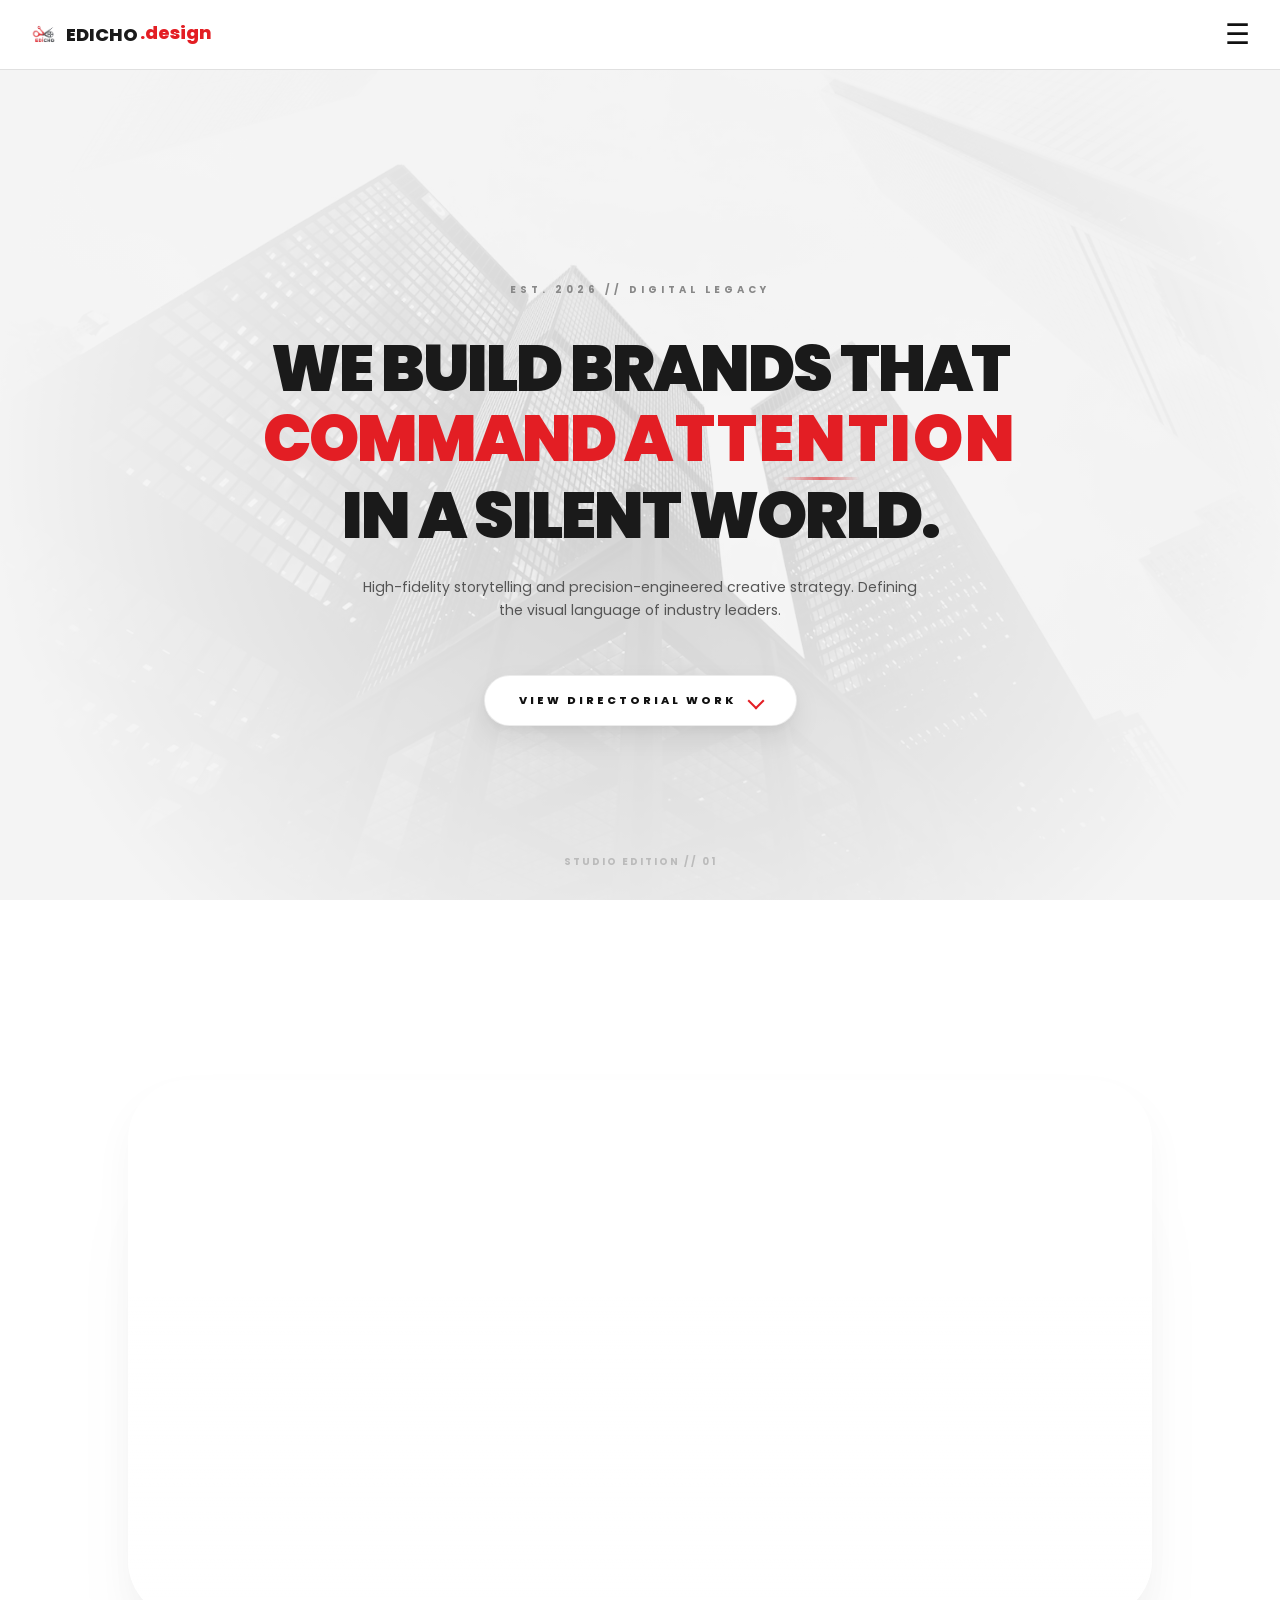
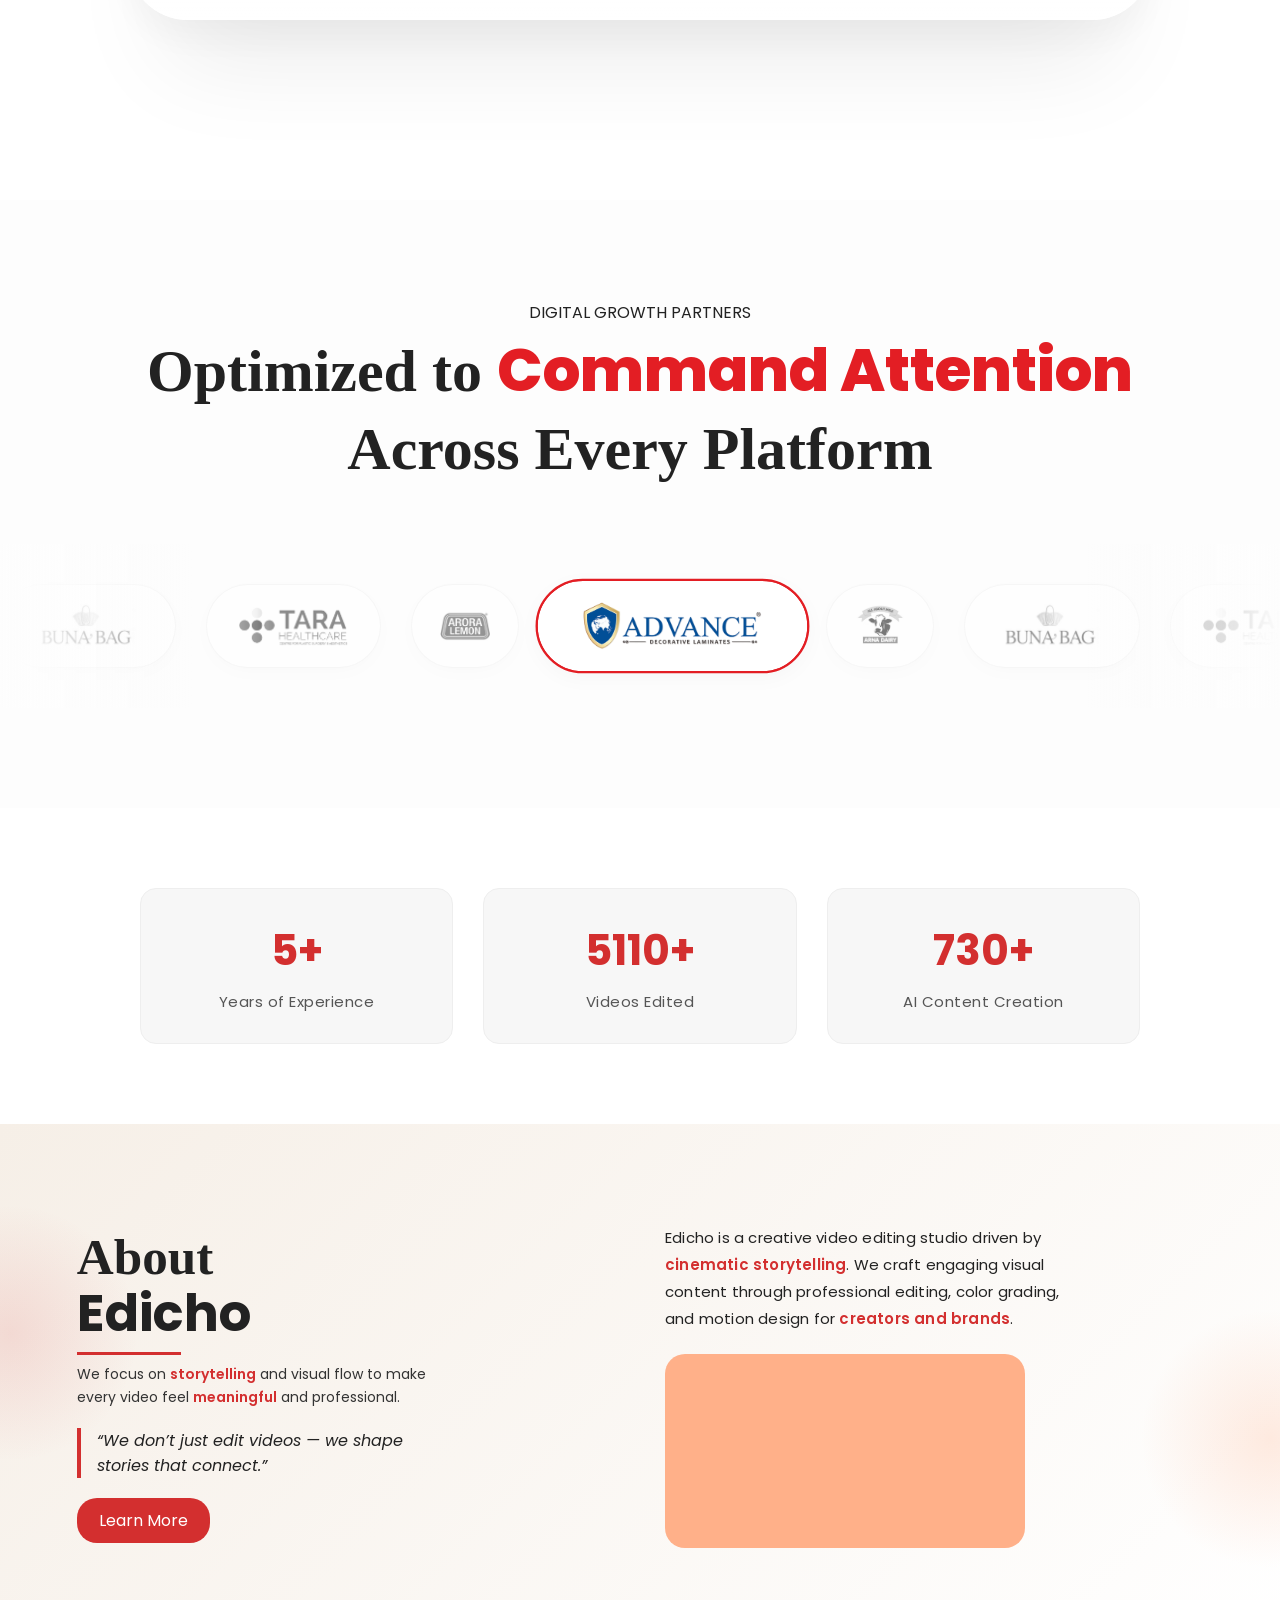
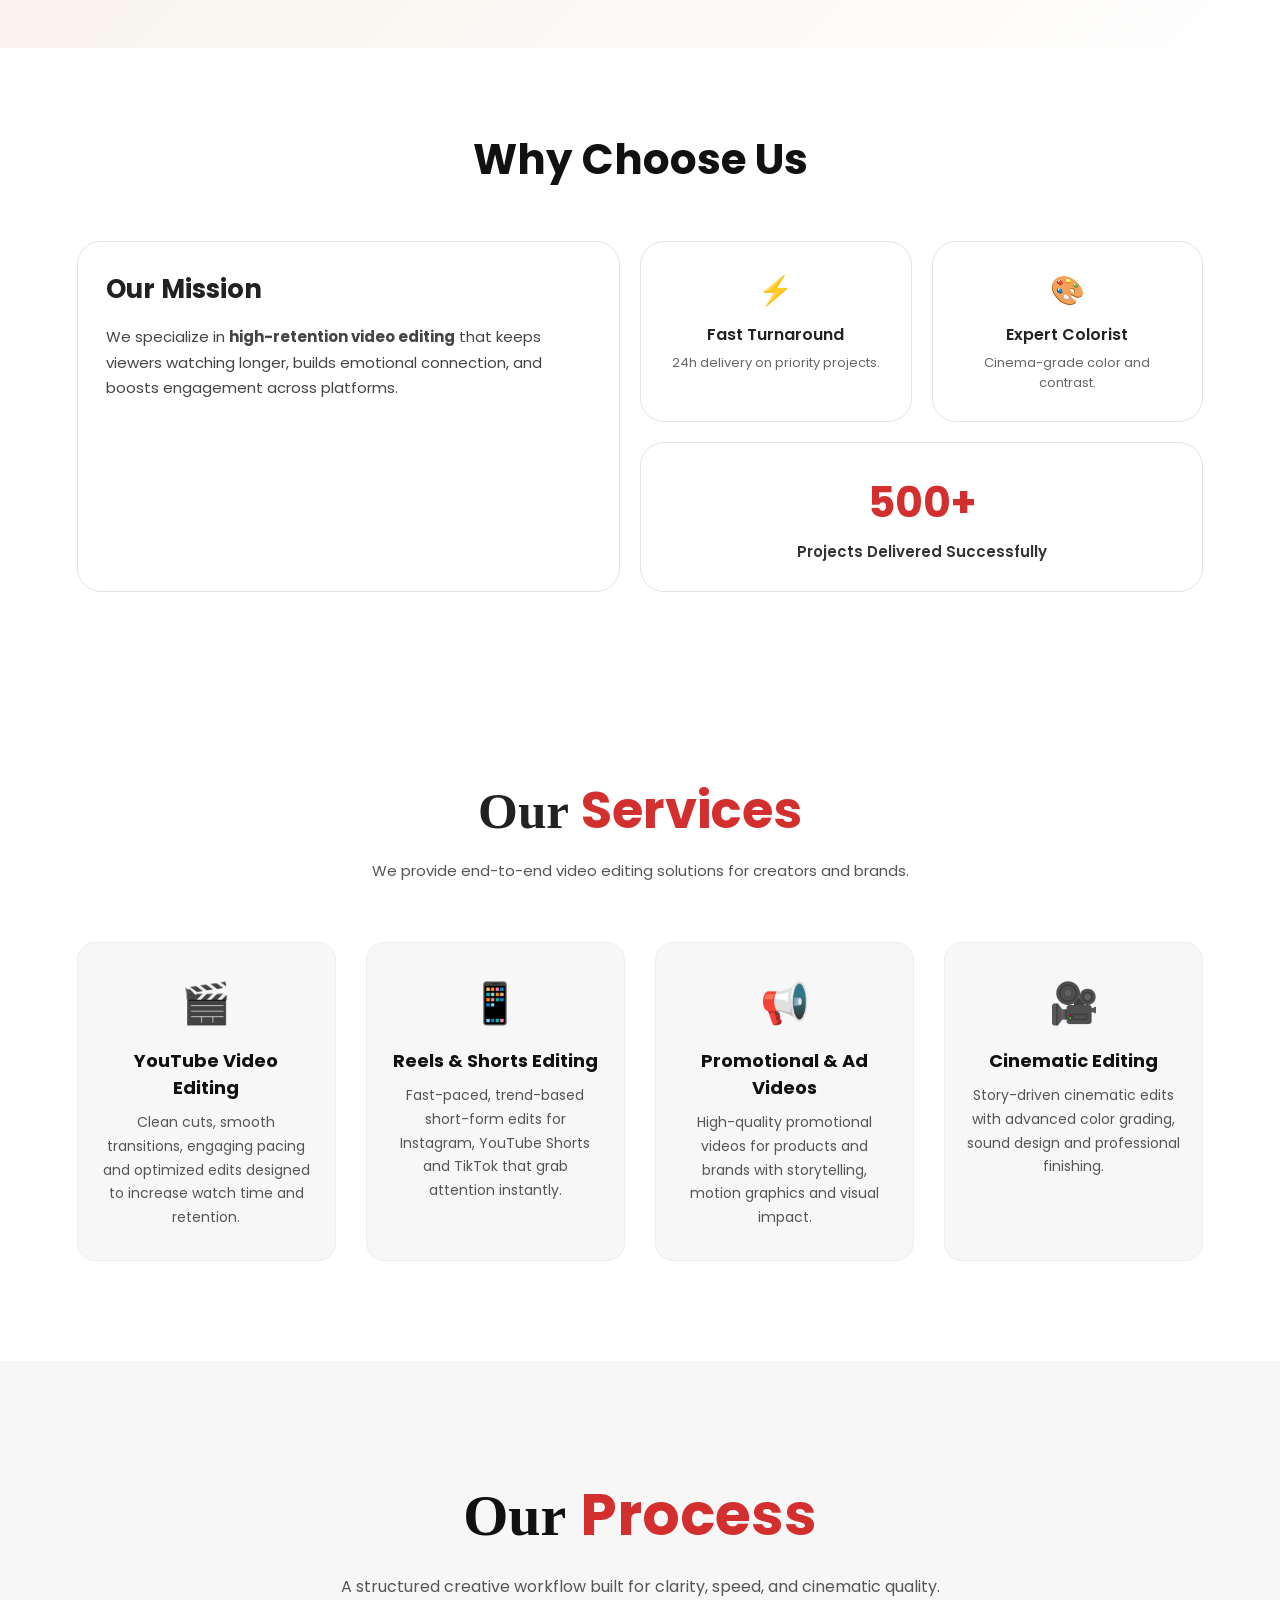
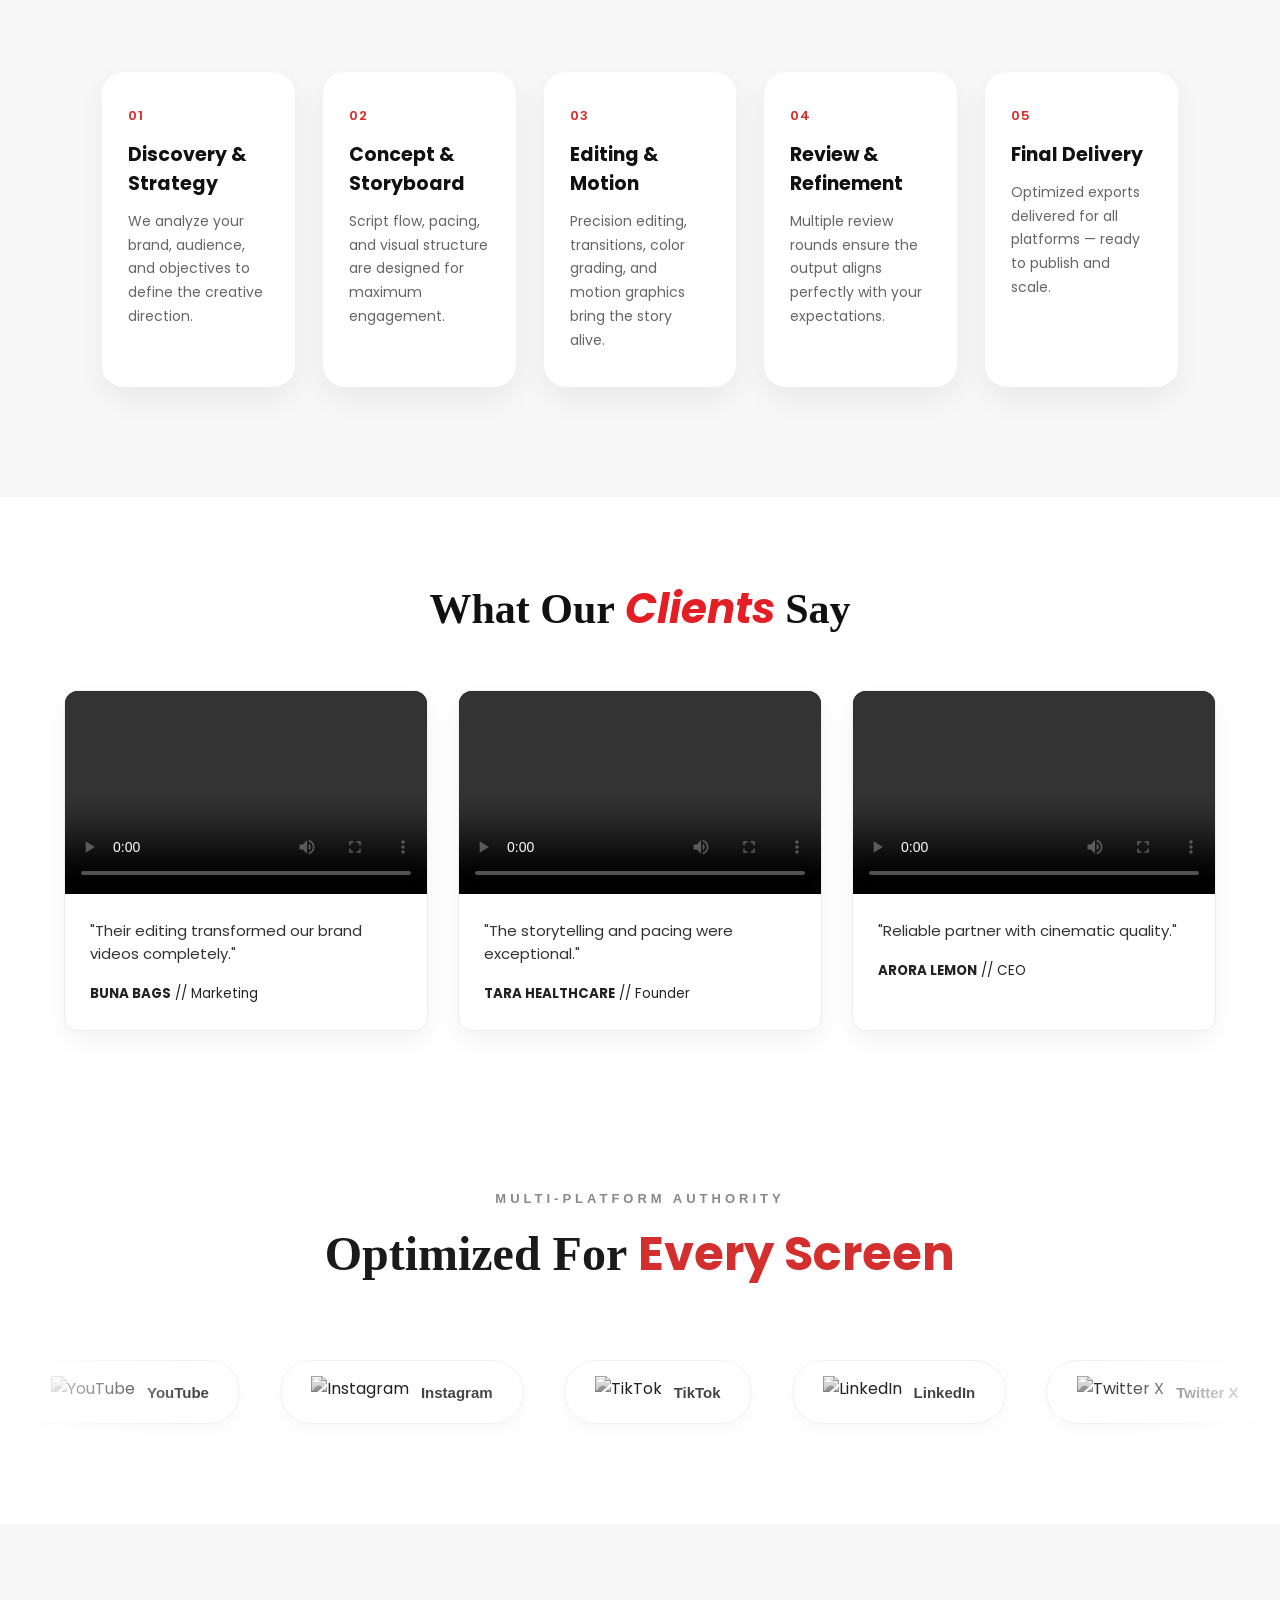
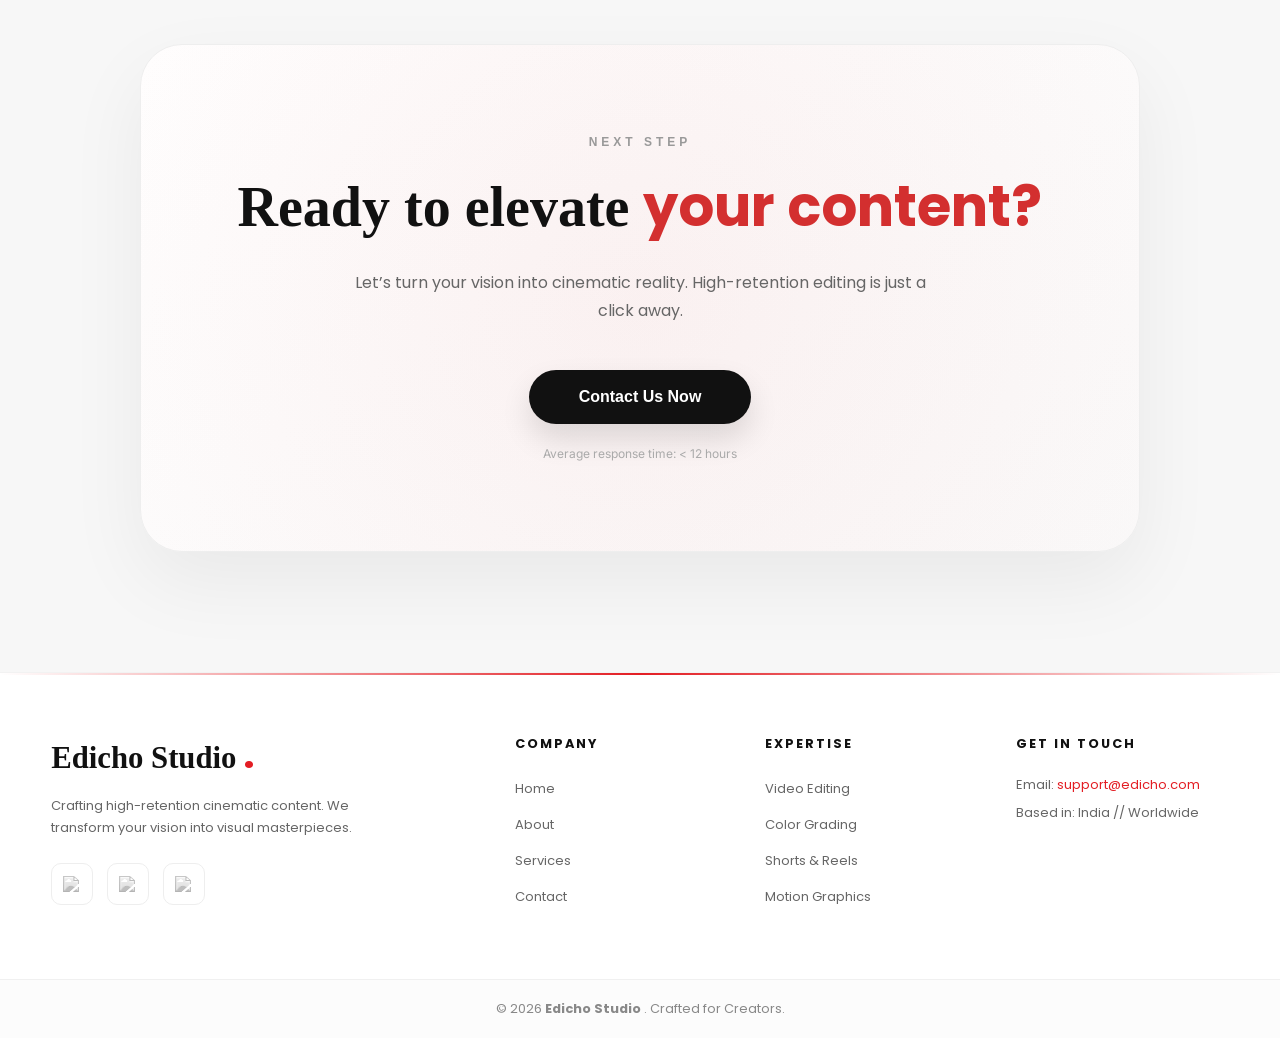
==== commit bb94a4b5: "add testimonial" ====
--- a/index.html
+++ b/index.html
@@ -554,86 +554,75 @@
 
     <div class="test-testimonial-grid">
 
-      <div class="test-video-card" data-video="f6qC_fWvK4A">
+      <!-- CARD 1 -->
+      <div class="test-video-card">
+
         <div class="test-thumbnail-box">
-          <img 
-            src="https://img.youtube.com/vi/f6qC_fWvK4A/maxresdefault.jpg"
-            loading="lazy"
-            alt="Client testimonial video Edicho Studio"
-          >
-          <div class="test-play-overlay">
-            <div class="test-play-icon"></div>
-          </div>
+          <video class="test-local-video" controls preload="metadata">
+            <source 
+              src="./Media/Video/Edicho Private Limited testimonial video first.mp4" 
+              type="video/mp4"
+            >
+          </video>
         </div>
 
         <div class="test-card-info">
           <p>"Their editing transformed our brand videos completely."</p>
           <small>
-            <strong>BUNA BAGS</strong> 
+            <strong>BUNA BAGS</strong>
             // Marketing
           </small>
         </div>
-      </div>
-
-      <div class="test-video-card" data-video="mSQ9njEXHls">
+
+      </div>
+
+      <!-- CARD 2 -->
+      <div class="test-video-card">
+
         <div class="test-thumbnail-box">
-          <img 
-            src="https://img.youtube.com/vi/mSQ9njEXHls/maxresdefault.jpg"
-            loading="lazy"
-            alt="Client testimonial video Edicho Studio"
-          >
-          <div class="test-play-overlay">
-            <div class="test-play-icon"></div>
-          </div>
+          <video class="test-local-video" controls preload="metadata">
+            <source 
+              src="./Media/Video/Edicho Private Limited testimonial video second.mp4" 
+              type="video/mp4"
+            >
+          </video>
         </div>
 
         <div class="test-card-info">
           <p>"The storytelling and pacing were exceptional."</p>
-          <small>
-            <strong>TARA HEALTHCARE</strong>
-             // Founder
-          </small>
-        </div>
-      </div>
-
-      <div class="test-video-card" data-video="YXeSavGkrM0">
+            <small>
+              <strong>TARA HEALTHCARE</strong>
+              // Founder
+            </small>
+        </div>
+
+      </div>
+
+      <!-- CARD 3 -->
+      <div class="test-video-card">
+
         <div class="test-thumbnail-box">
-          <img 
-            src="https://img.youtube.com/vi/YXeSavGkrM0/maxresdefault.jpg"
-            loading="lazy"
-            alt="Client testimonial video Edicho Studio"
-          >
-          <div class="test-play-overlay">
-            <div class="test-play-icon"></div>
-          </div>
+          <video class="test-local-video" controls preload="metadata">
+            <source 
+              src="./Media/Video/Edicho Private Limited testimonial video first.mp4" 
+              type="video/mp4"
+            >
+          </video>
         </div>
 
         <div class="test-card-info">
           <p>"Reliable partner with cinematic quality."</p>
           <small>
             <strong>ARORA LEMON</strong>
-             // CEO
+            // CEO
           </small>
         </div>
-      </div>
-
-    </div>
-  </div>
-</section>
-
-
-<div class="test-video-popup" id="test-videoPopup">
-  <div class="test-popup-backdrop"></div>
-
-  <div class="test-popup-container">
-    <button class="test-close-btn" id="test-closePopup">✕</button>
-
-    <div class="test-video-wrapper">
-      <iframe id="test-popupFrame" src="" allow="autoplay; fullscreen"></iframe>
-    </div>
-
-  </div>
-</div>
+
+      </div>
+
+    </div>
+  </div>
+</section>
 
 <!-- --------------------------------------- -->
 
--- a/style.css
+++ b/style.css
@@ -2211,57 +2211,6 @@
 background:#000;
 }
 
-.test-thumbnail-box img{
-width:100%;
-height:100%;
-object-fit:cover;
-filter:grayscale(100%);
-transition:.5s;
-}
-
-.test-video-card:hover img{
-filter:grayscale(0%);
-transform:scale(1.08);
-}
-
-
-/* PLAY ICON */
-
-.test-play-overlay{
-position:absolute;
-inset:0;
-display:flex;
-align-items:center;
-justify-content:center;
-background:rgba(0,0,0,.35);
-}
-
-.test-play-icon{
-width:70px;
-height:50px;
-background:#E31E24;
-border-radius:12px;
-position:relative;
-box-shadow:0 6px 20px rgba(0,0,0,.4);
-}
-
-.test-play-icon:before{
-content:'';
-position:absolute;
-top:50%;
-left:50%;
-transform:translate(-40%,-50%);
-border-left:18px solid #fff;
-border-top:12px solid transparent;
-border-bottom:12px solid transparent;
-}
-
-.test-video-card:hover .test-play-icon{
-transform:scale(1.15);
-transition:.3s;
-}
-
-
 /* TEXT */
 
 .test-card-info{
@@ -2332,6 +2281,28 @@
 
 .test-close-btn:hover{
 background:#E31E24;
+}
+
+/* VIDEO */
+
+.test-thumbnail-box{
+position:relative;
+aspect-ratio:16/9;
+overflow:hidden;
+background:#000;
+}
+
+.test-local-video{
+width:100%;
+height:100%;
+object-fit:cover;
+display:block;
+background:#000;
+transition:.4s;
+}
+
+.test-video-card:hover .test-local-video{
+transform:scale(1.03);
 }
 
 
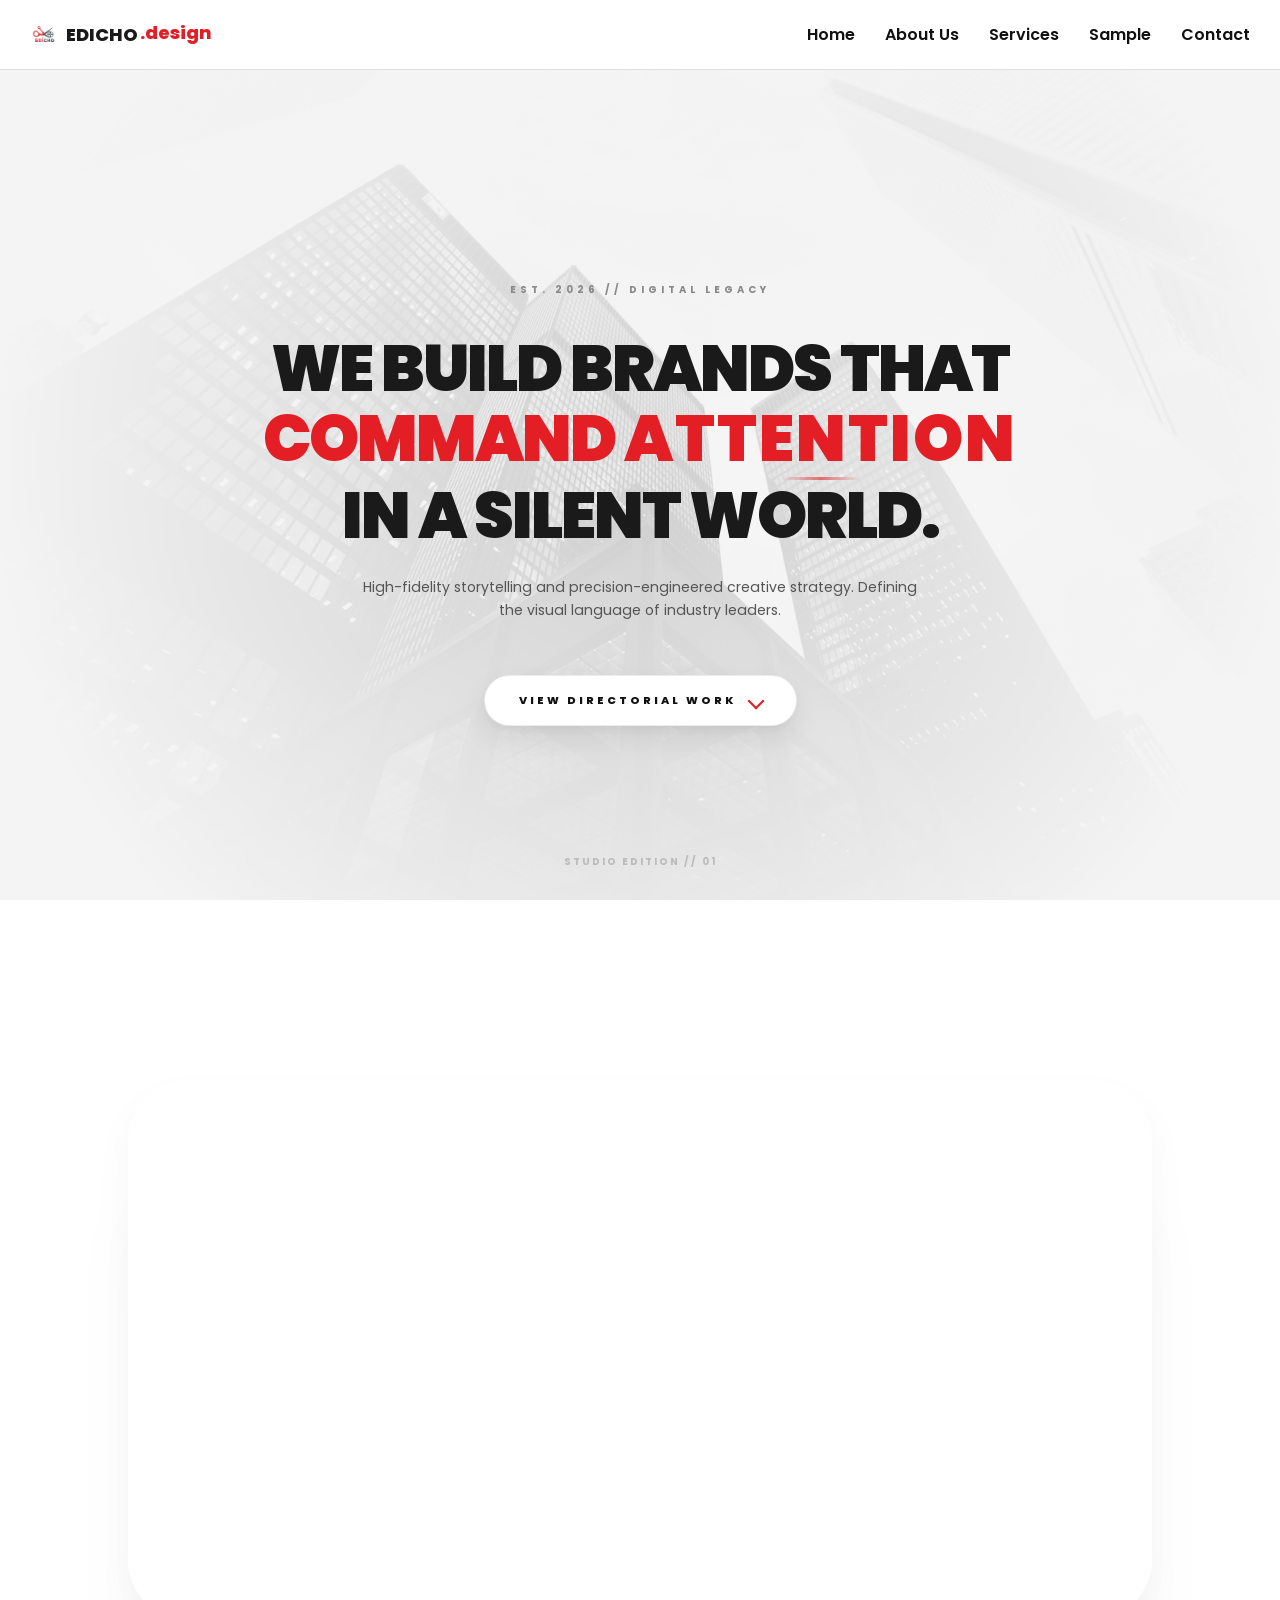
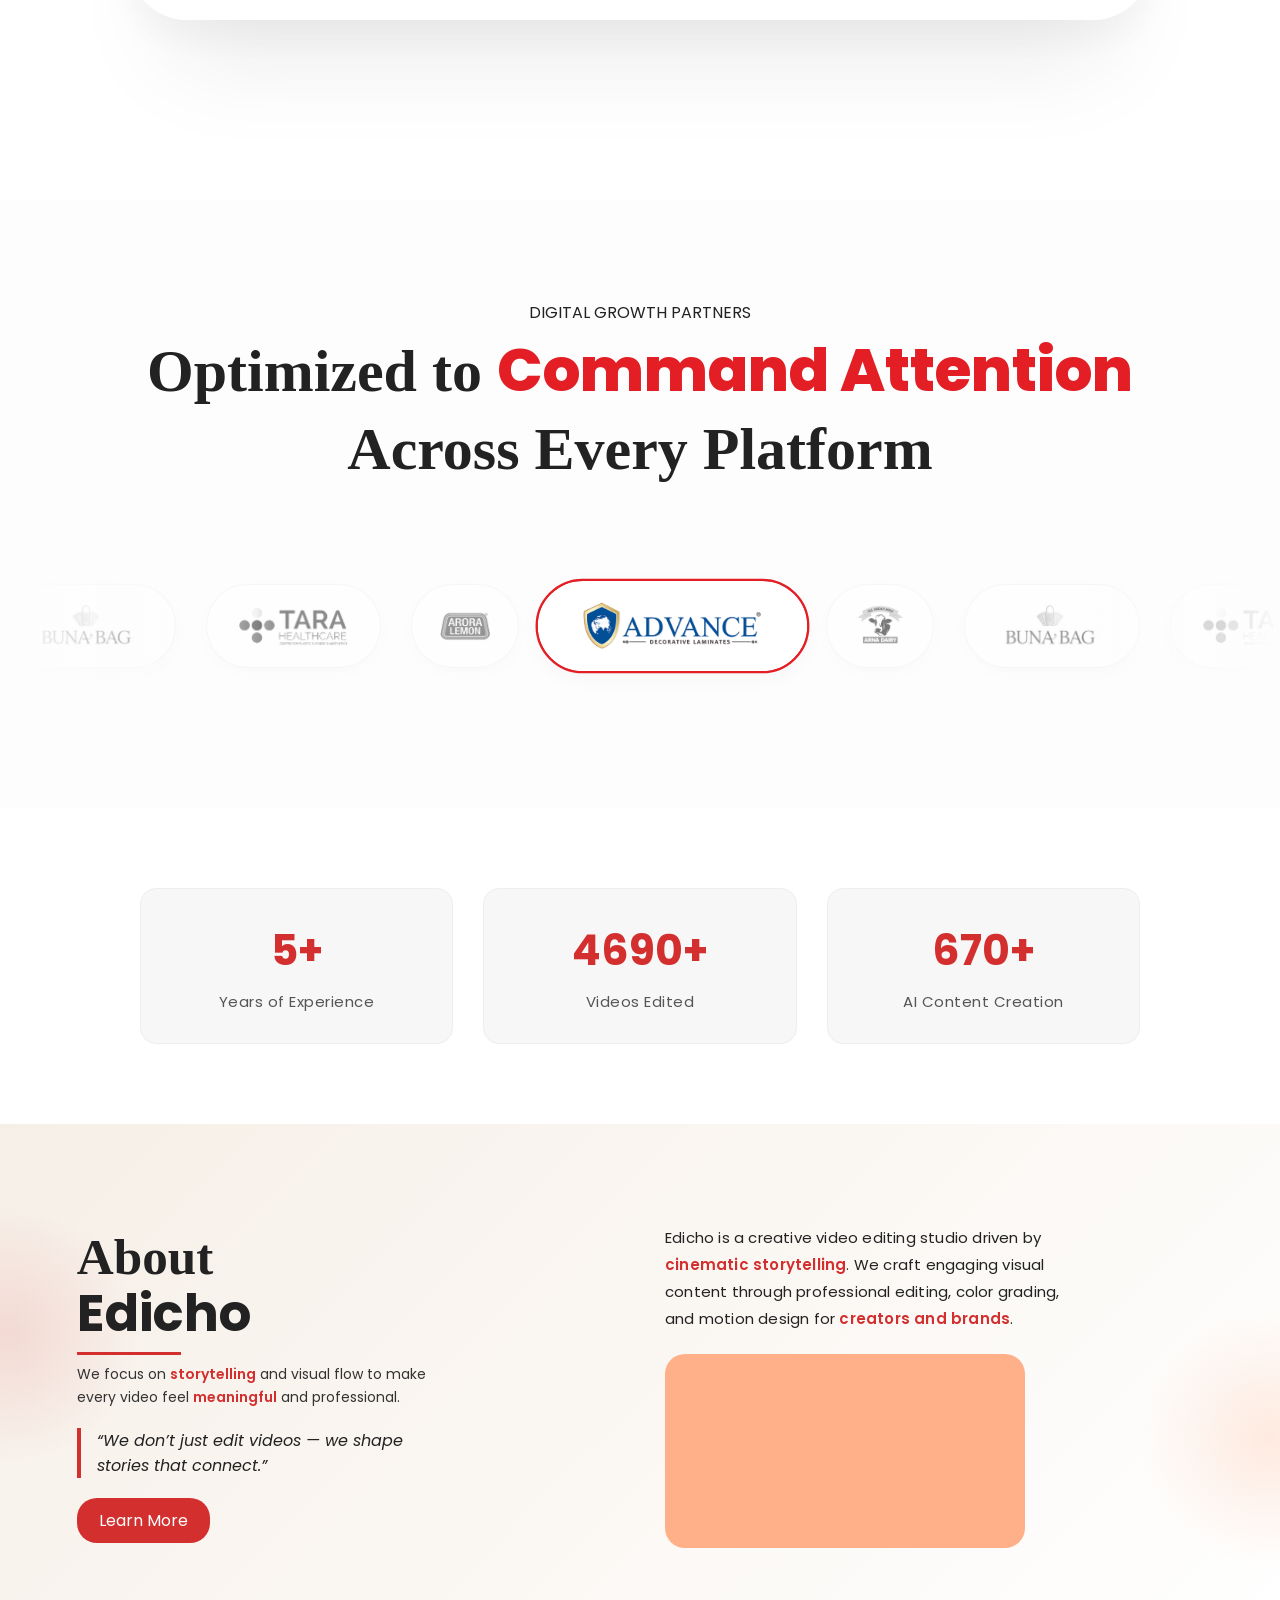
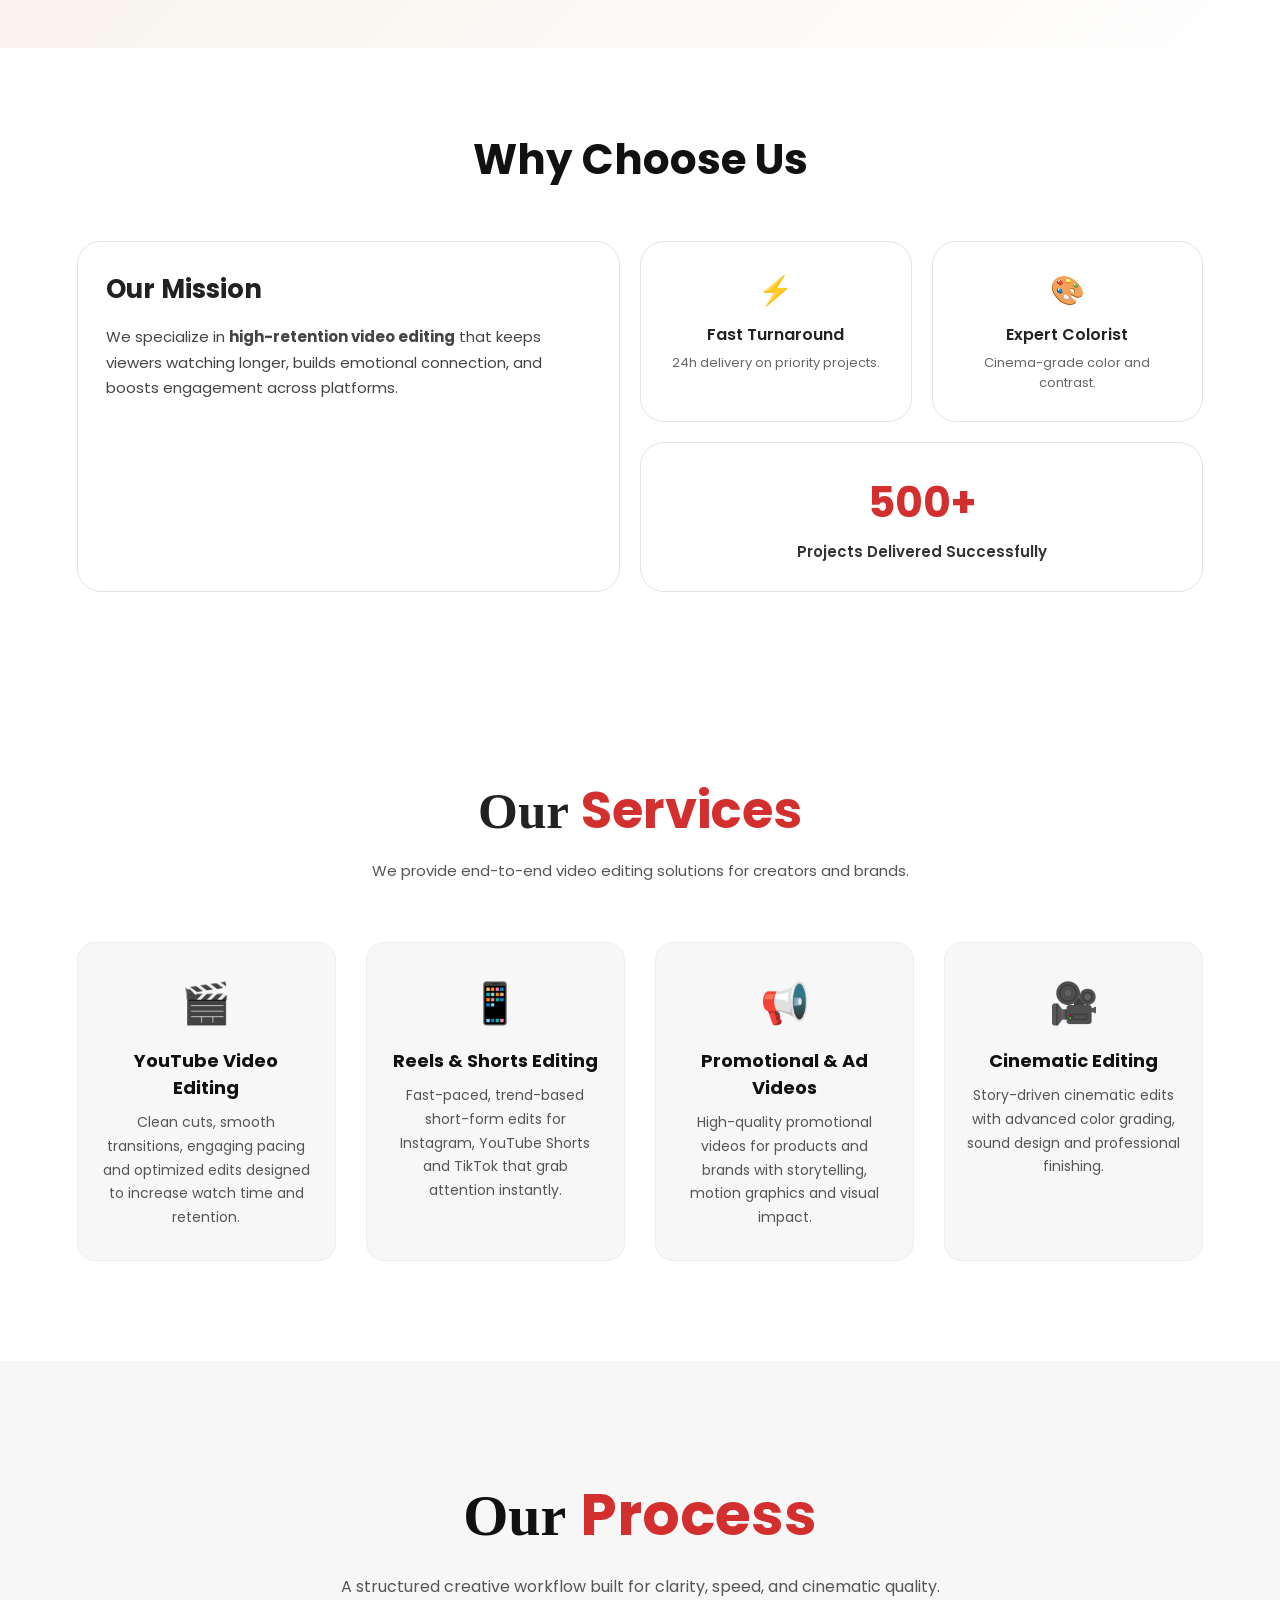
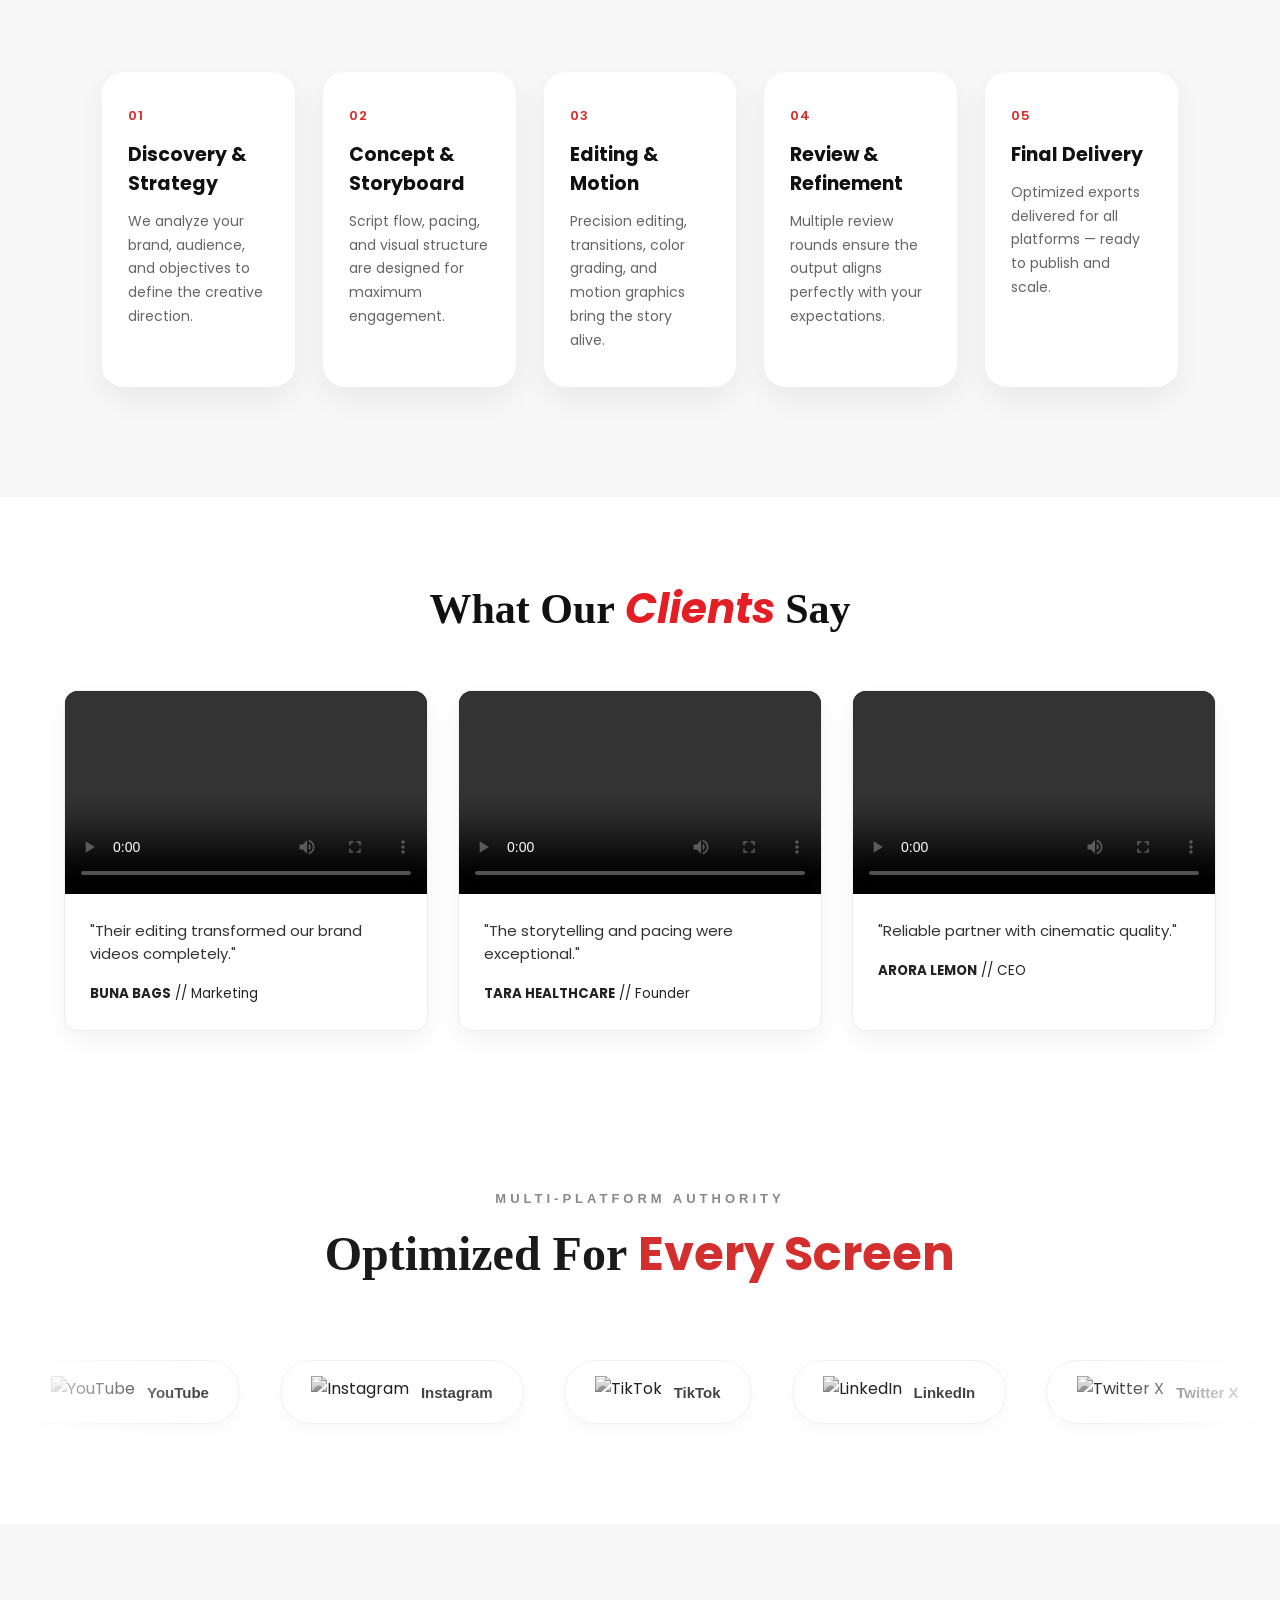
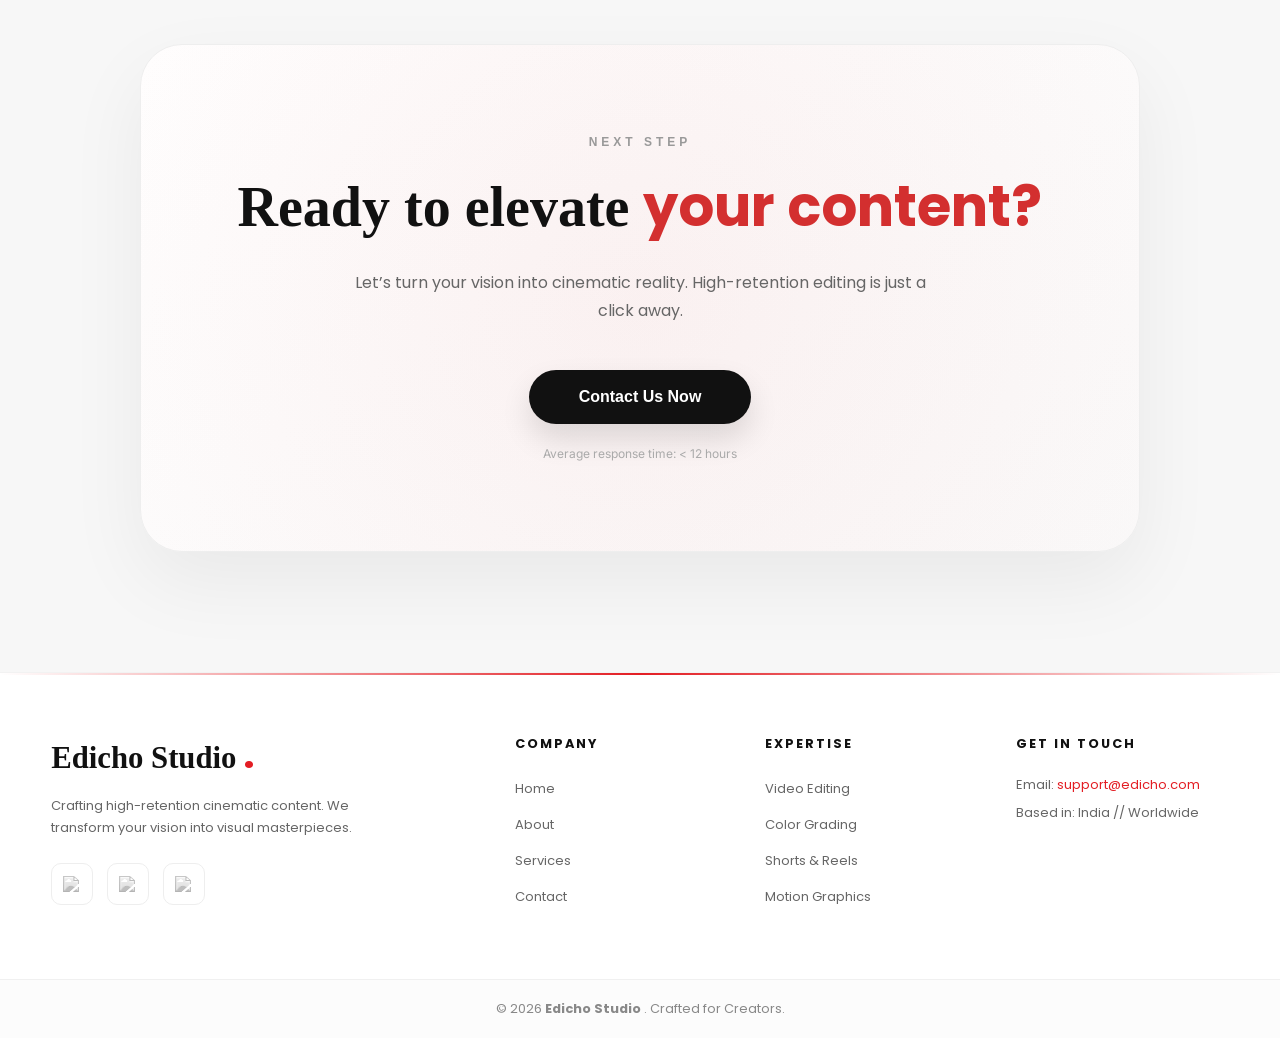
==== commit 25cd504b: "update" ====
--- a/index.html
+++ b/index.html
@@ -54,7 +54,17 @@
     </div>
 
     <div class="nav-right">
+
+      <div class="desktop-menu">
+        <a href="index.html">Home</a>
+        <a href="about.html">About Us</a>
+        <a href="service.html">Services</a>
+        <a href="sample.html">Sample</a>
+        <a href="contact.html">Contact</a>
+      </div>
+
       <div class="menu-icon" id="menuIcon">☰</div>
+
     </div>
   </header>
 
@@ -604,7 +614,7 @@
         <div class="test-thumbnail-box">
           <video class="test-local-video" controls preload="metadata">
             <source 
-              src="./Media/Video/Edicho Private Limited testimonial video first.mp4" 
+              src="./Media/Video/Edicho Private Limited testimonial video third.mp4" 
               type="video/mp4"
             >
           </video>
--- a/style.css
+++ b/style.css
@@ -141,6 +141,52 @@
   opacity: 0;
 }
 
+.nav-right{
+  display:flex;
+  align-items:center;
+}
+
+.desktop-menu{
+  display:flex;
+  align-items:center;
+  gap:30px;
+}
+
+.desktop-menu a{
+  text-decoration:none;
+  color:#111;
+  font-weight:600;
+  transition:.3s;
+}
+
+.desktop-menu a:hover{
+  color:#d32f2f;
+}
+
+/* Desktop */
+@media (min-width:769px){
+
+  .desktop-menu{
+    display:flex !important;
+  }
+
+  .menu-icon{
+    display:none !important;
+  }
+}
+
+/* Mobile */
+@media (max-width:768px){
+
+  .desktop-menu{
+    display:none !important;
+  }
+
+  .menu-icon{
+    display:block !important;
+  }
+}
+
 /* ============================================================
    FIX FOR SMALL DEVICES (< 375px)
    ============================================================ */
@@ -2295,7 +2341,7 @@
 .test-local-video{
 width:100%;
 height:100%;
-object-fit:cover;
+object-fit:contain;
 display:block;
 background:#000;
 transition:.4s;
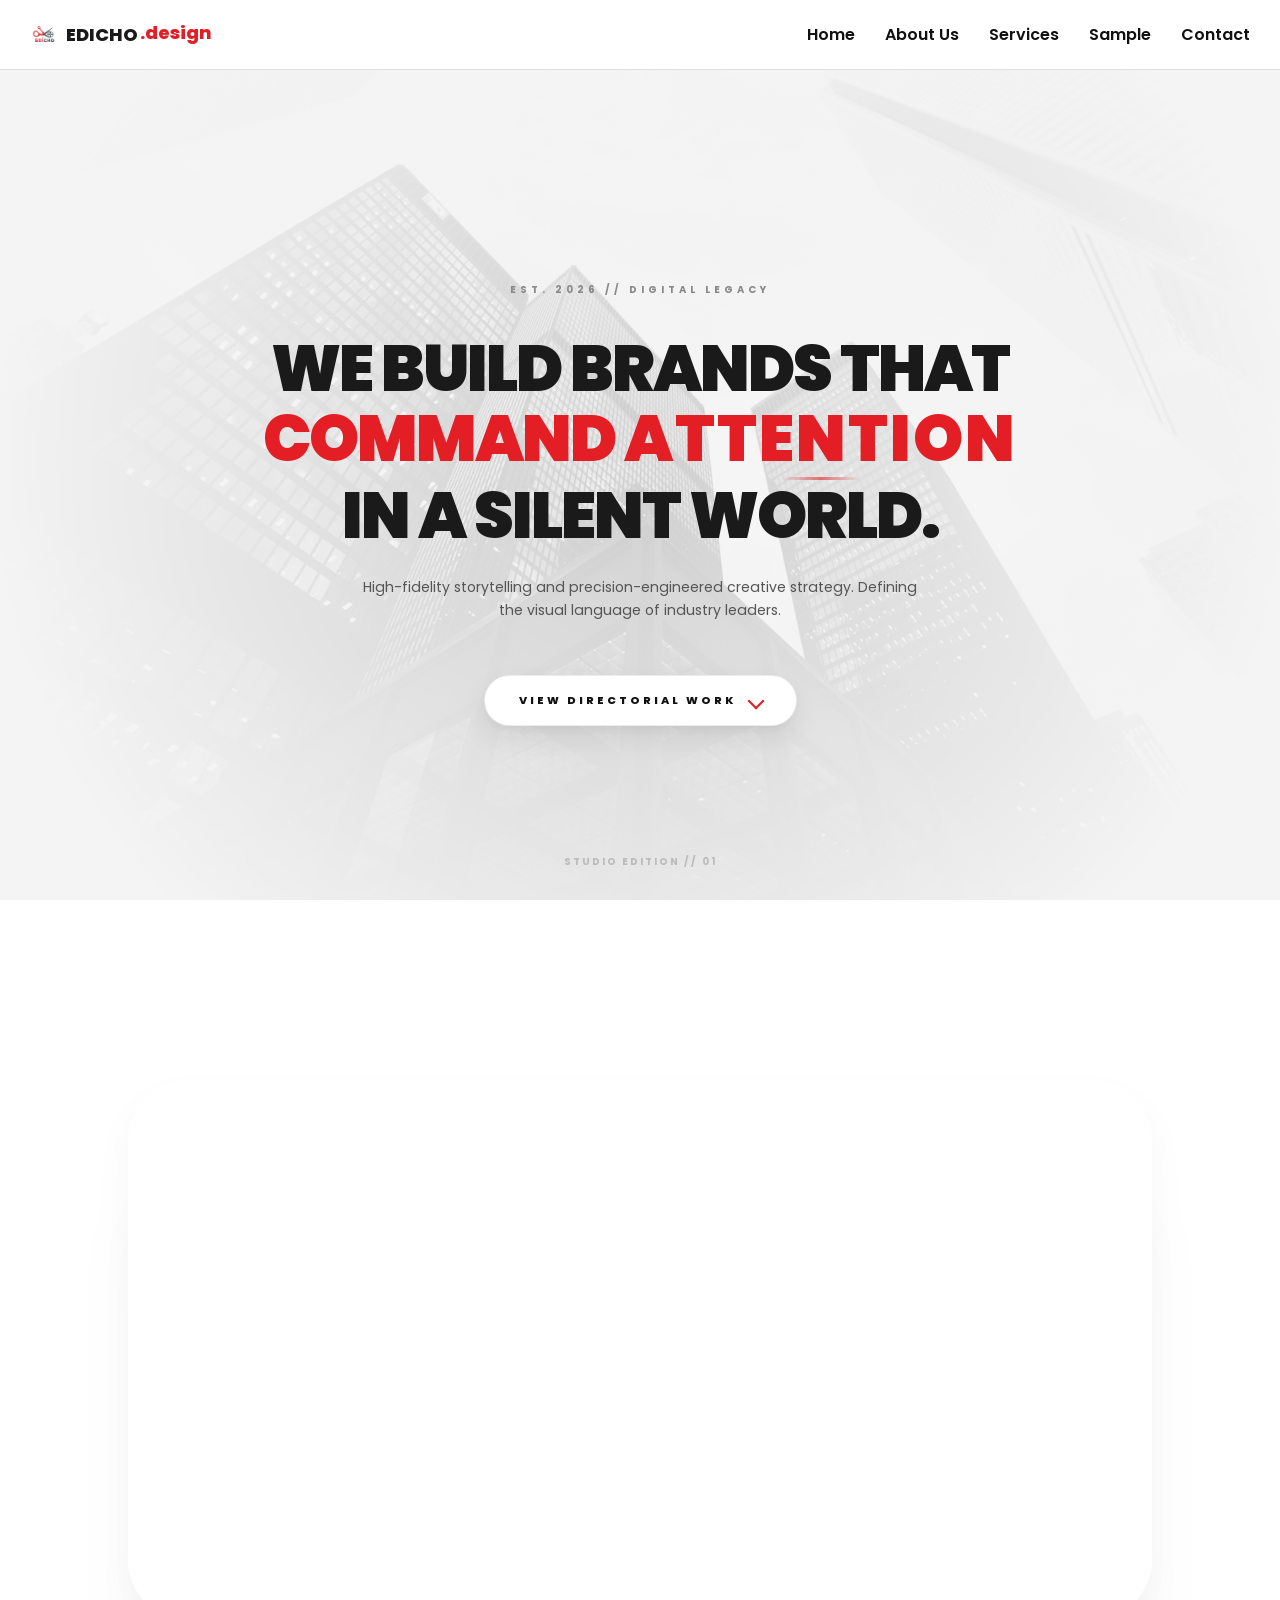
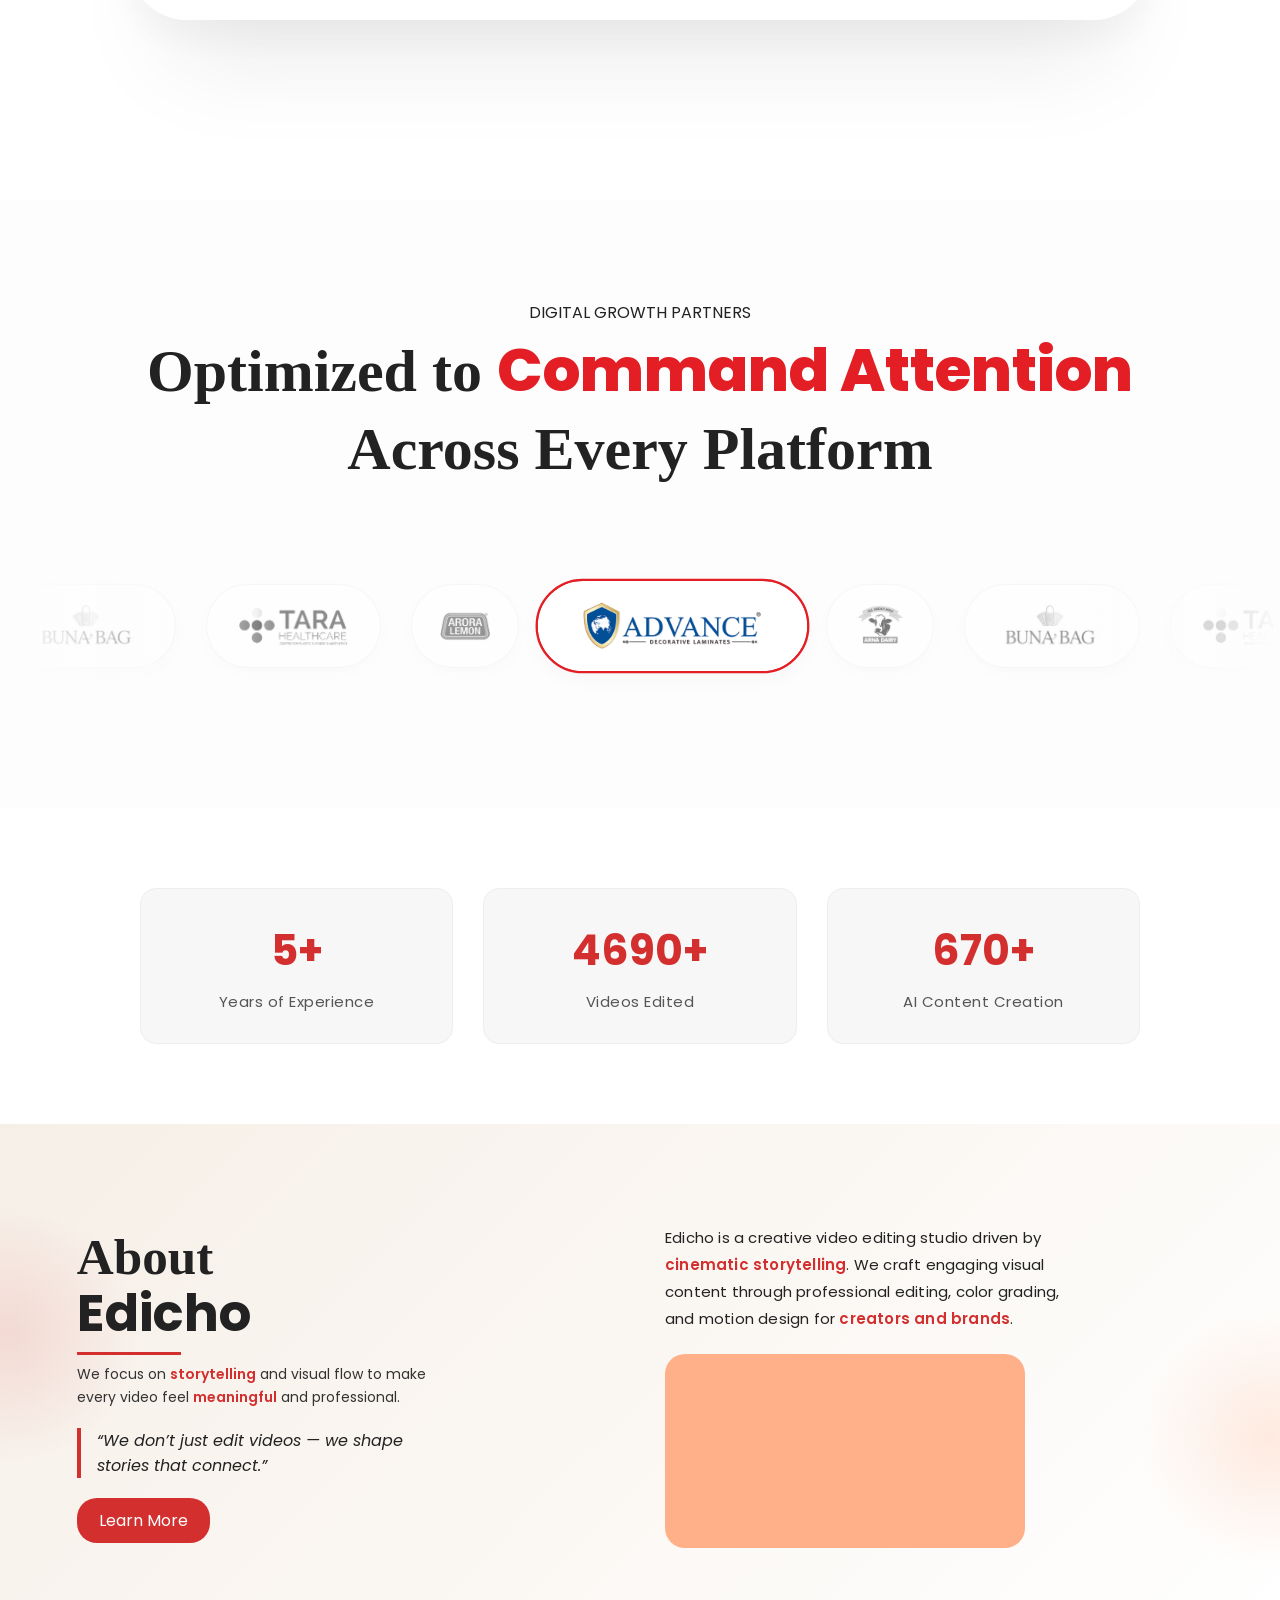
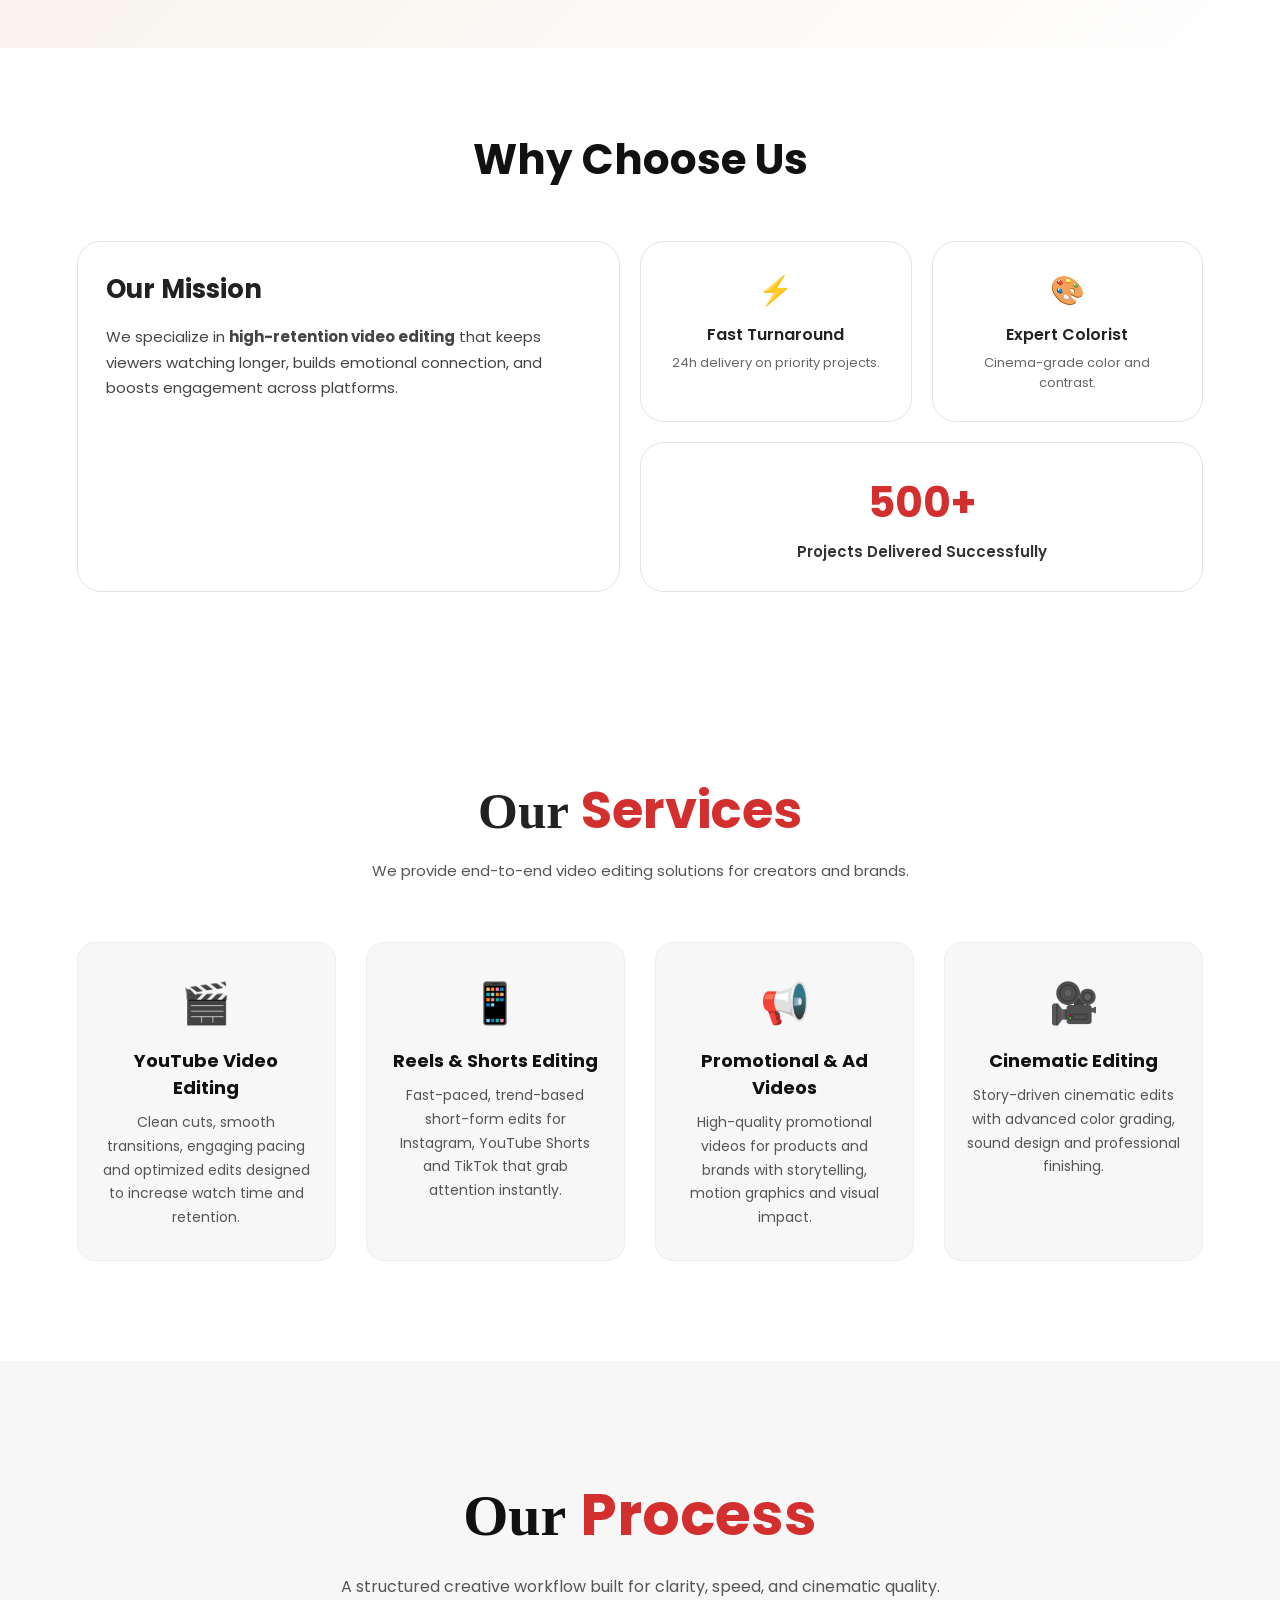
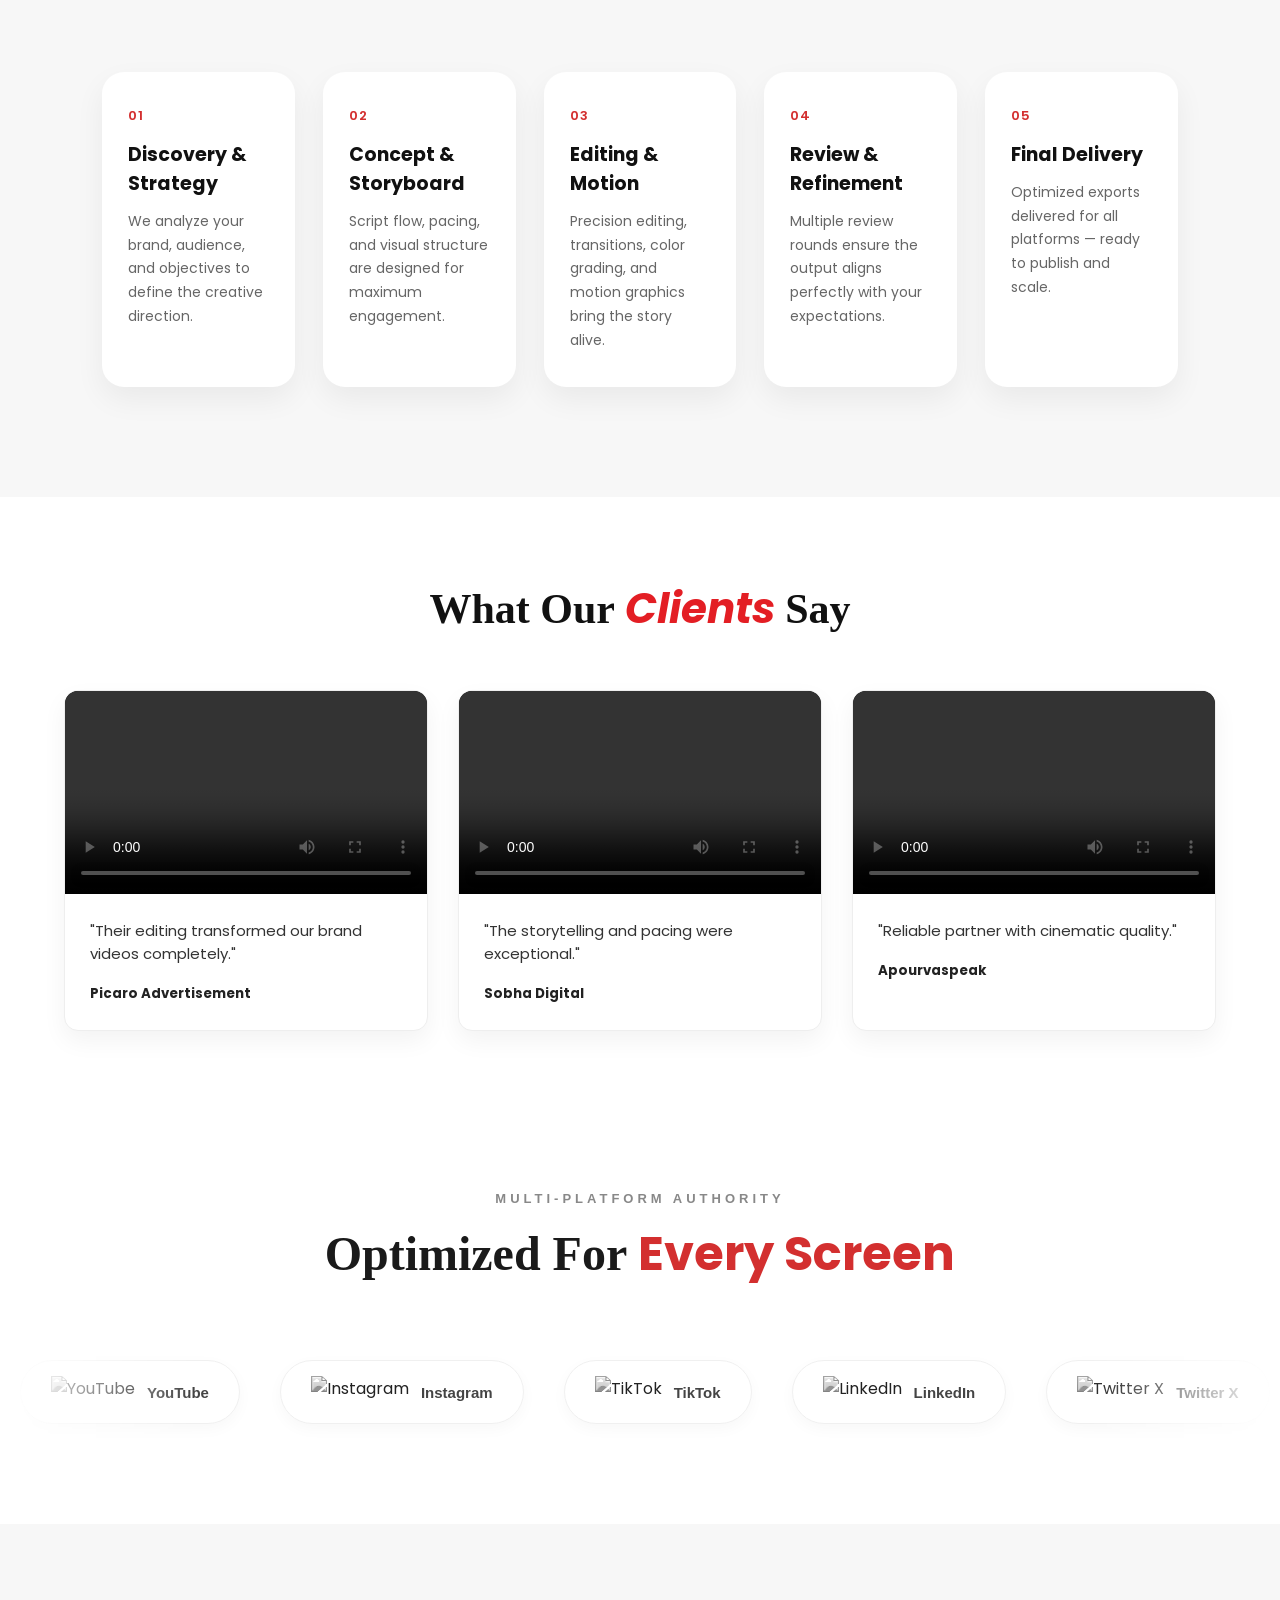
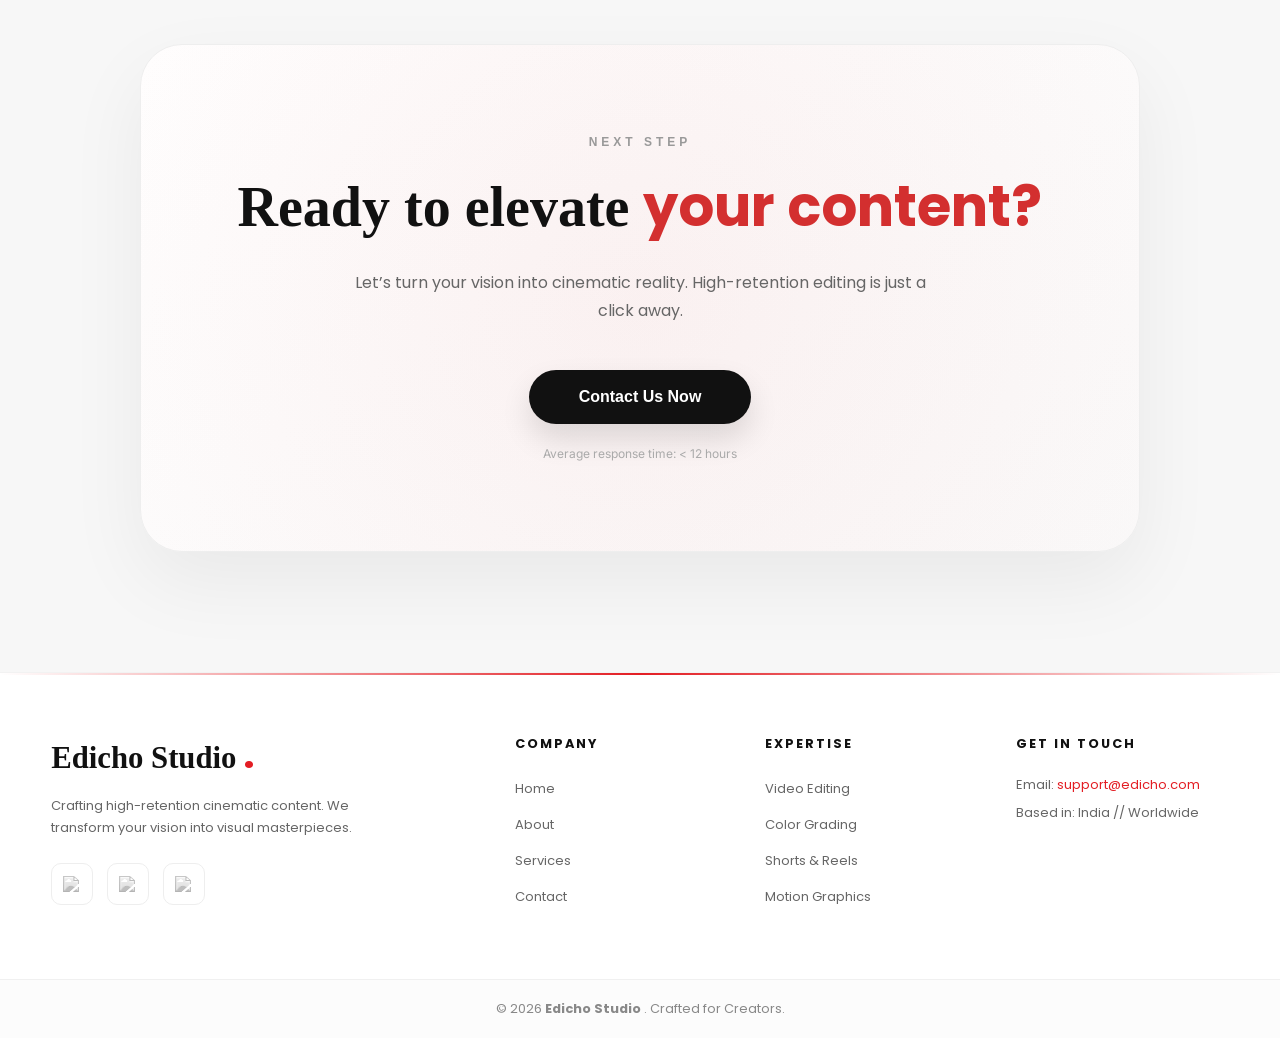
==== commit 4bd25de5: "update" ====
--- a/index.html
+++ b/index.html
@@ -579,8 +579,8 @@
         <div class="test-card-info">
           <p>"Their editing transformed our brand videos completely."</p>
           <small>
-            <strong>BUNA BAGS</strong>
-            // Marketing
+            <strong>Picaro Advertisement</strong>
+            <!-- // Marketing -->
           </small>
         </div>
 
@@ -601,8 +601,8 @@
         <div class="test-card-info">
           <p>"The storytelling and pacing were exceptional."</p>
             <small>
-              <strong>TARA HEALTHCARE</strong>
-              // Founder
+              <strong>Sobha Digital</strong>
+              <!-- // Founder -->
             </small>
         </div>
 
@@ -623,8 +623,8 @@
         <div class="test-card-info">
           <p>"Reliable partner with cinematic quality."</p>
           <small>
-            <strong>ARORA LEMON</strong>
-            // CEO
+            <strong>Apourvaspeak</strong>
+            <!-- // CEO -->
           </small>
         </div>
 
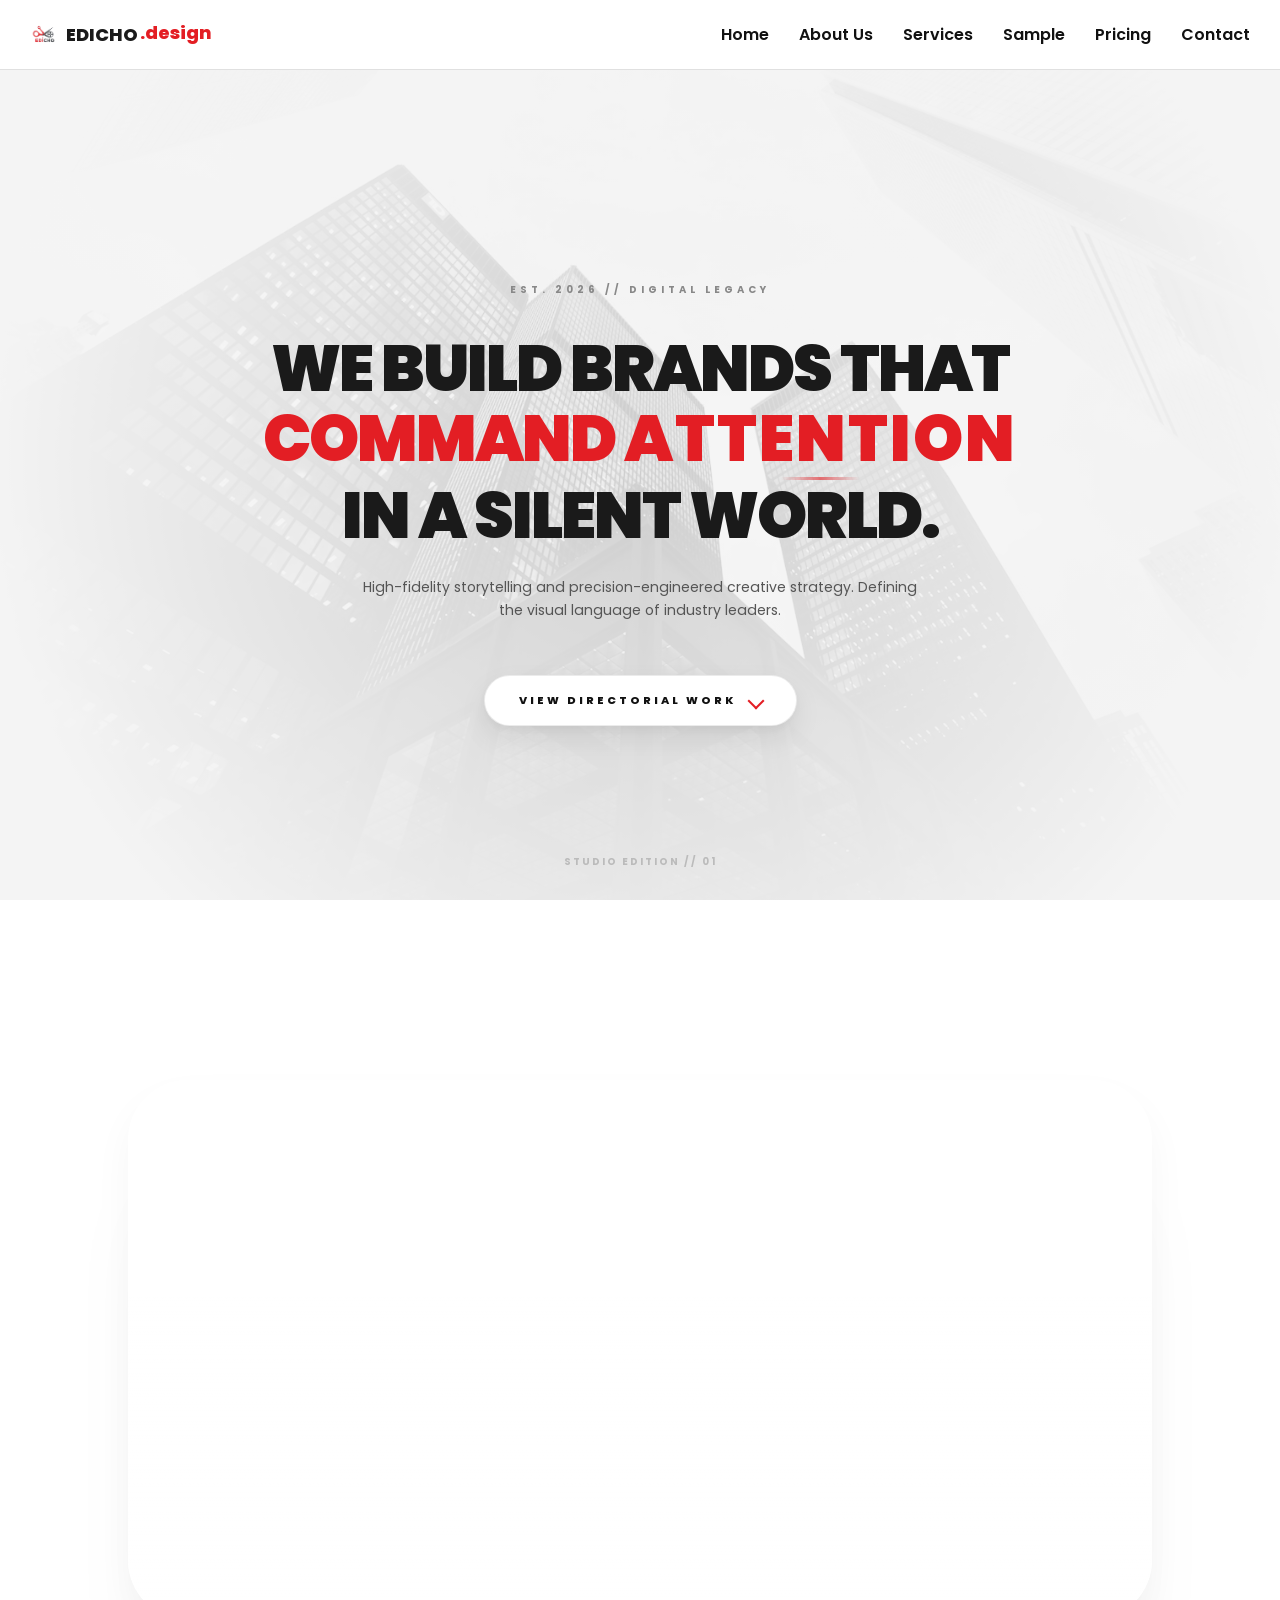
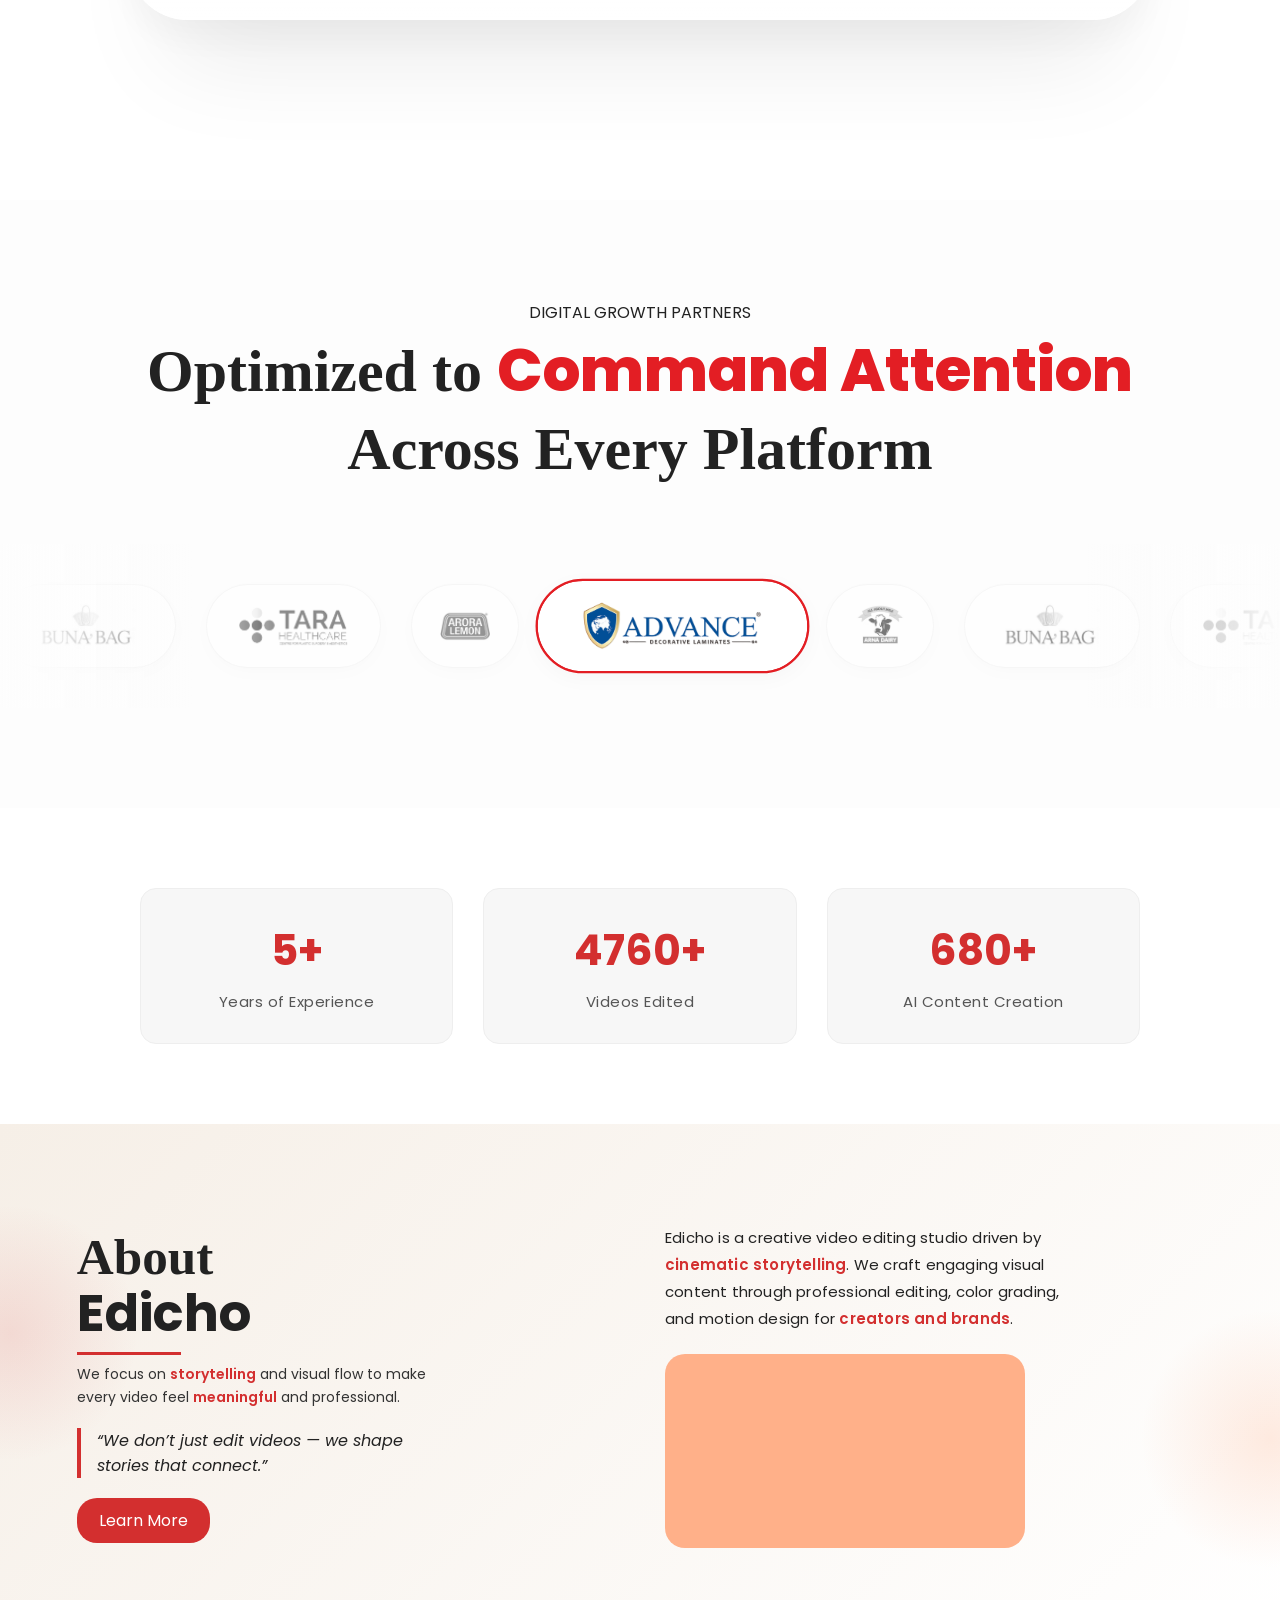
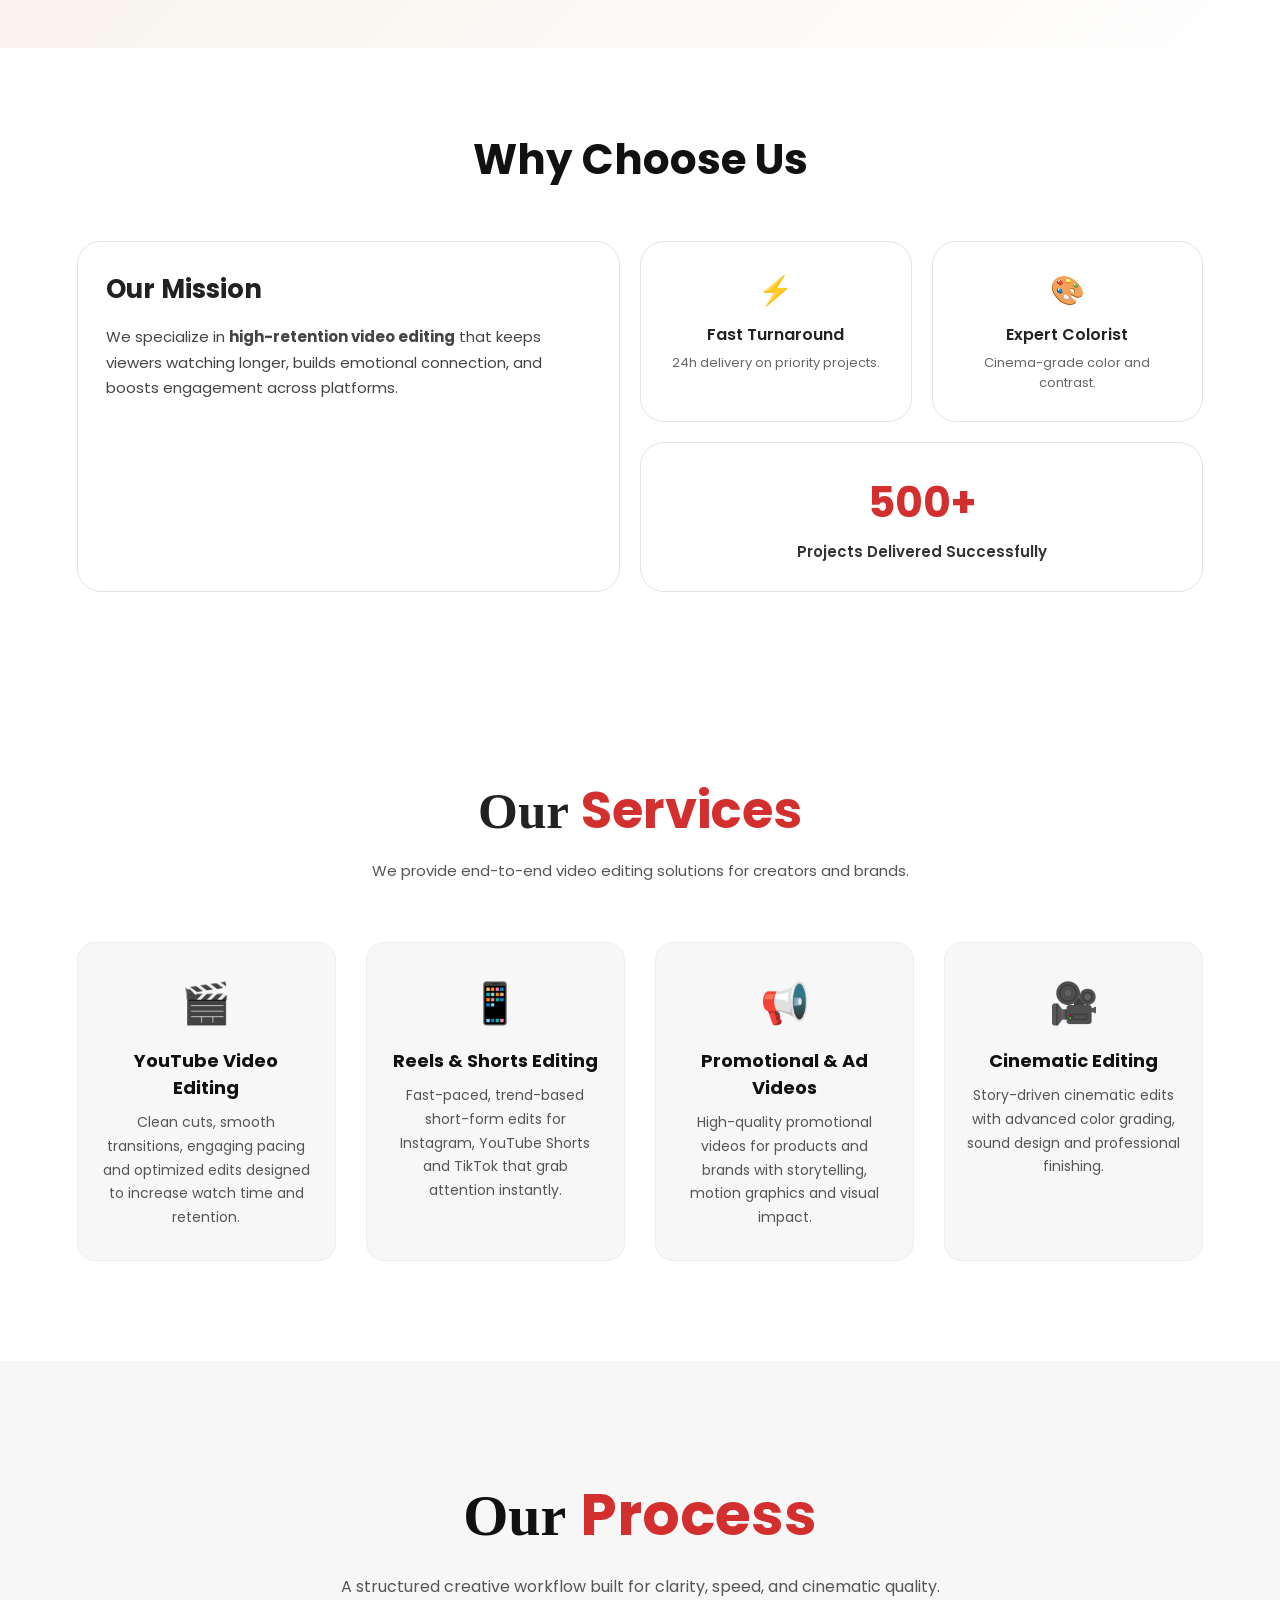
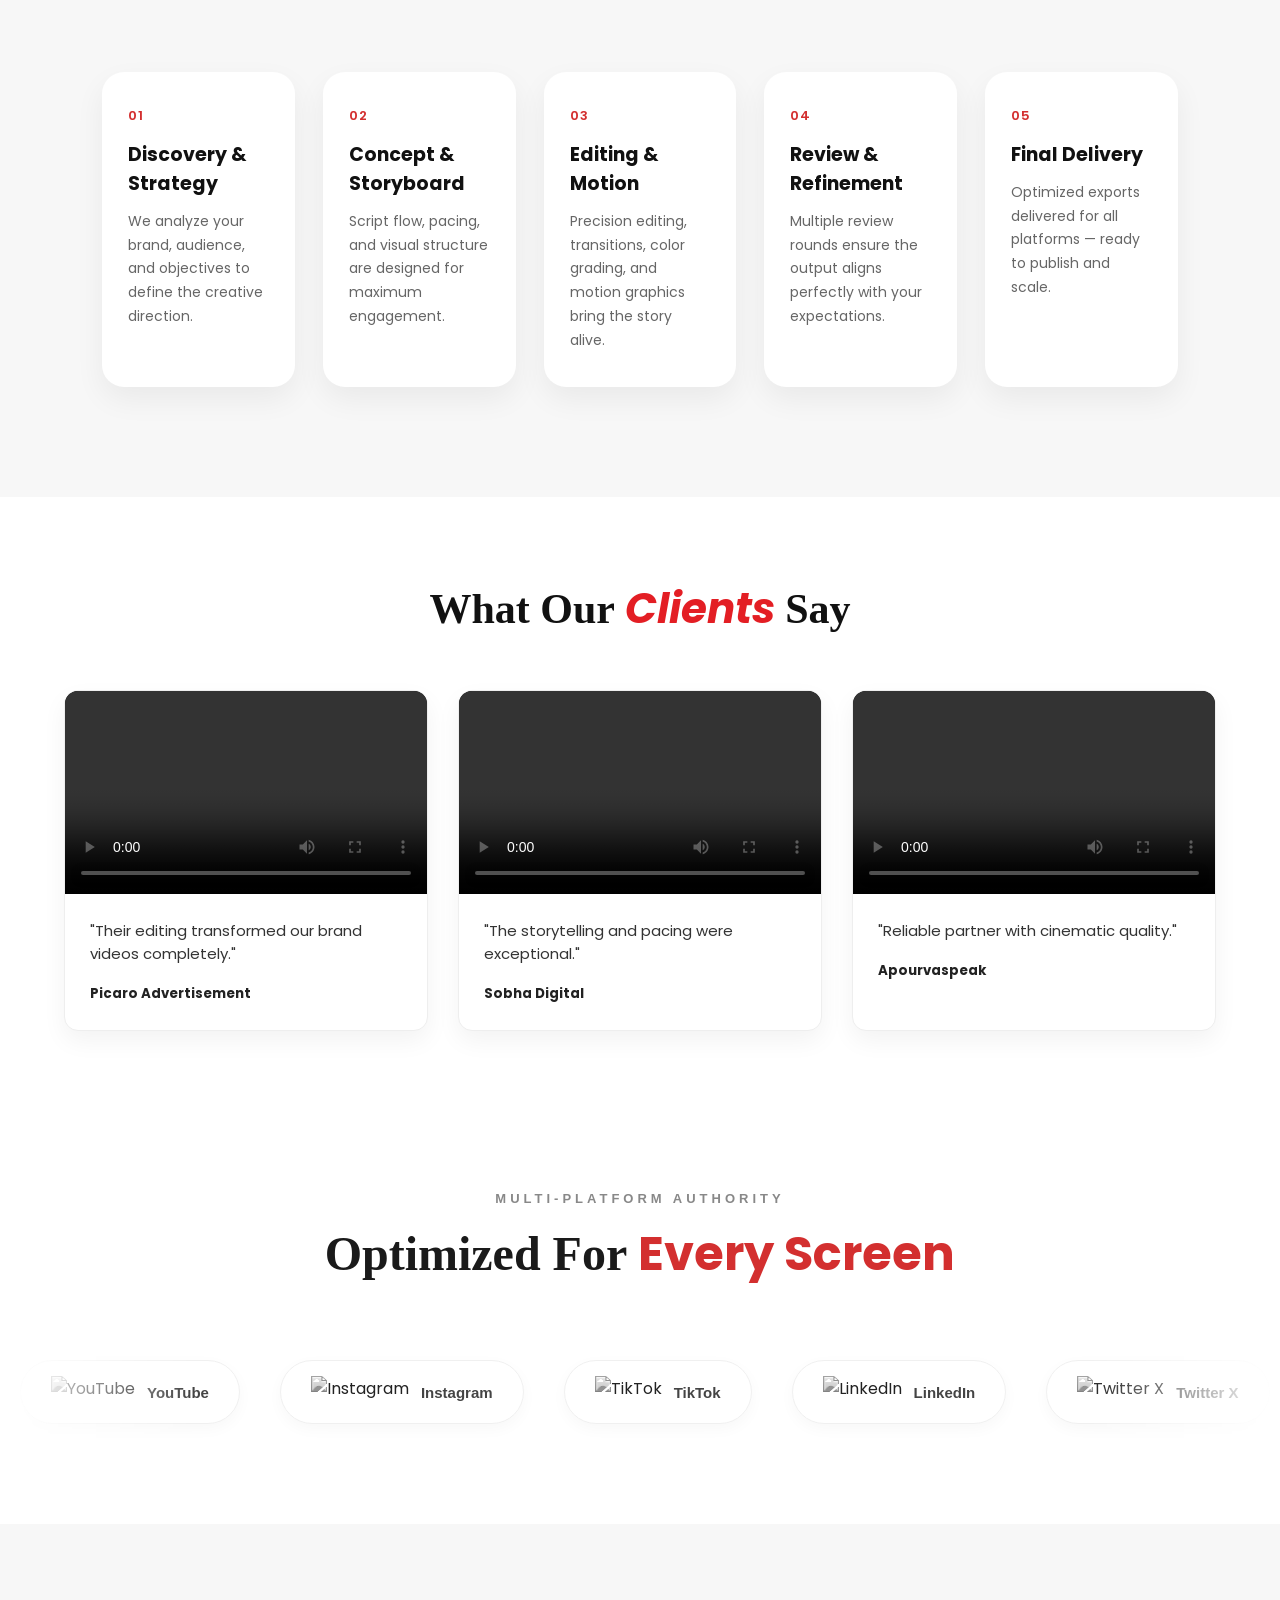
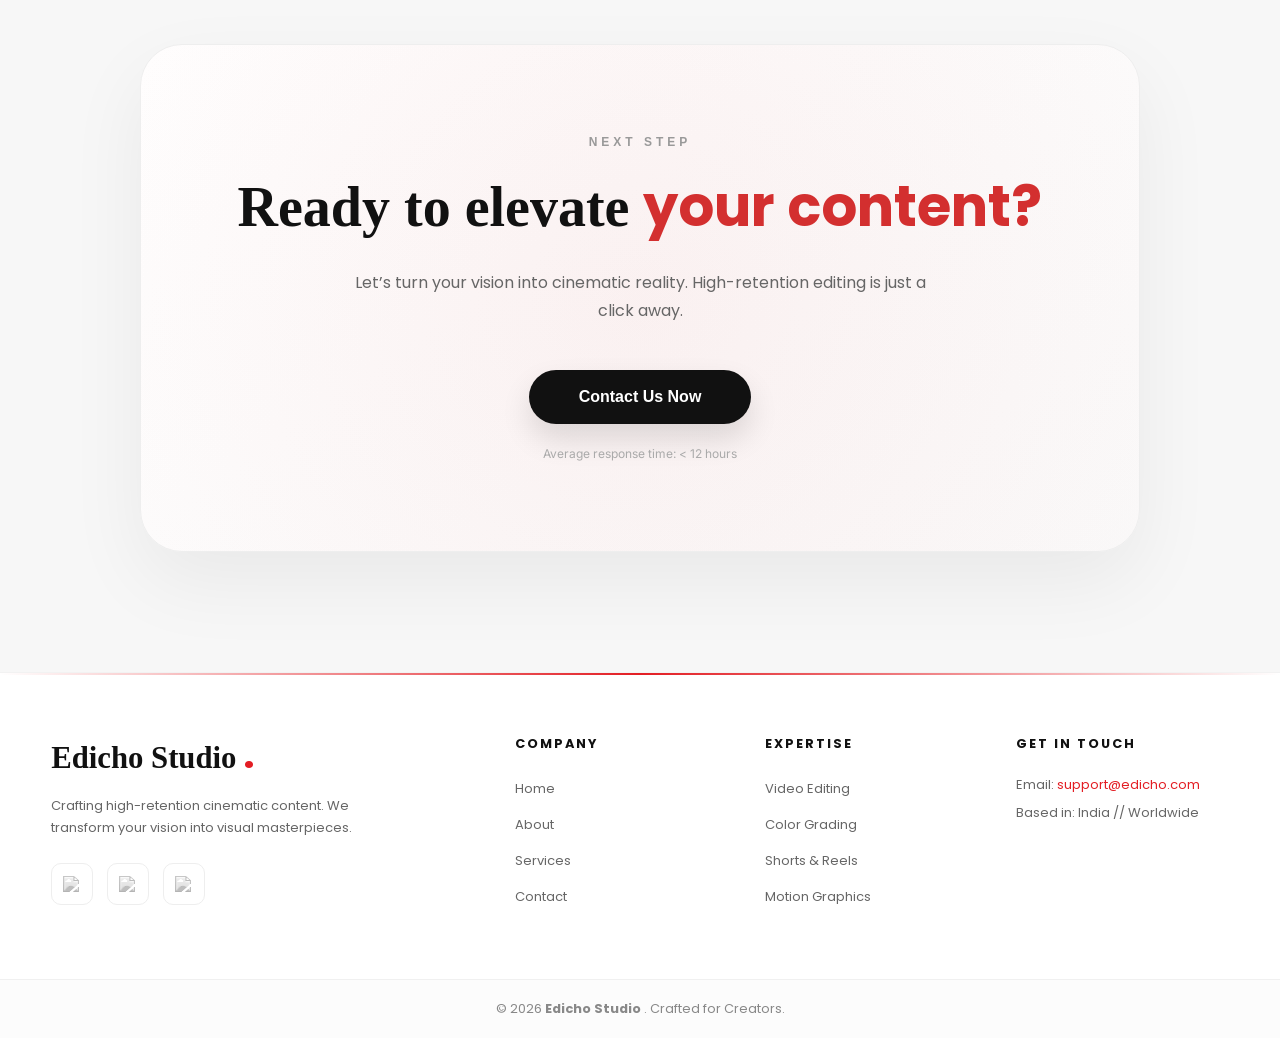
==== commit 656bdbc5: "update pricing list" ====
--- a/index.html
+++ b/index.html
@@ -60,6 +60,7 @@
         <a href="about.html">About Us</a>
         <a href="service.html">Services</a>
         <a href="sample.html">Sample</a>
+        <a href="Pricing-List.html">Pricing</a>
         <a href="contact.html">Contact</a>
       </div>
 
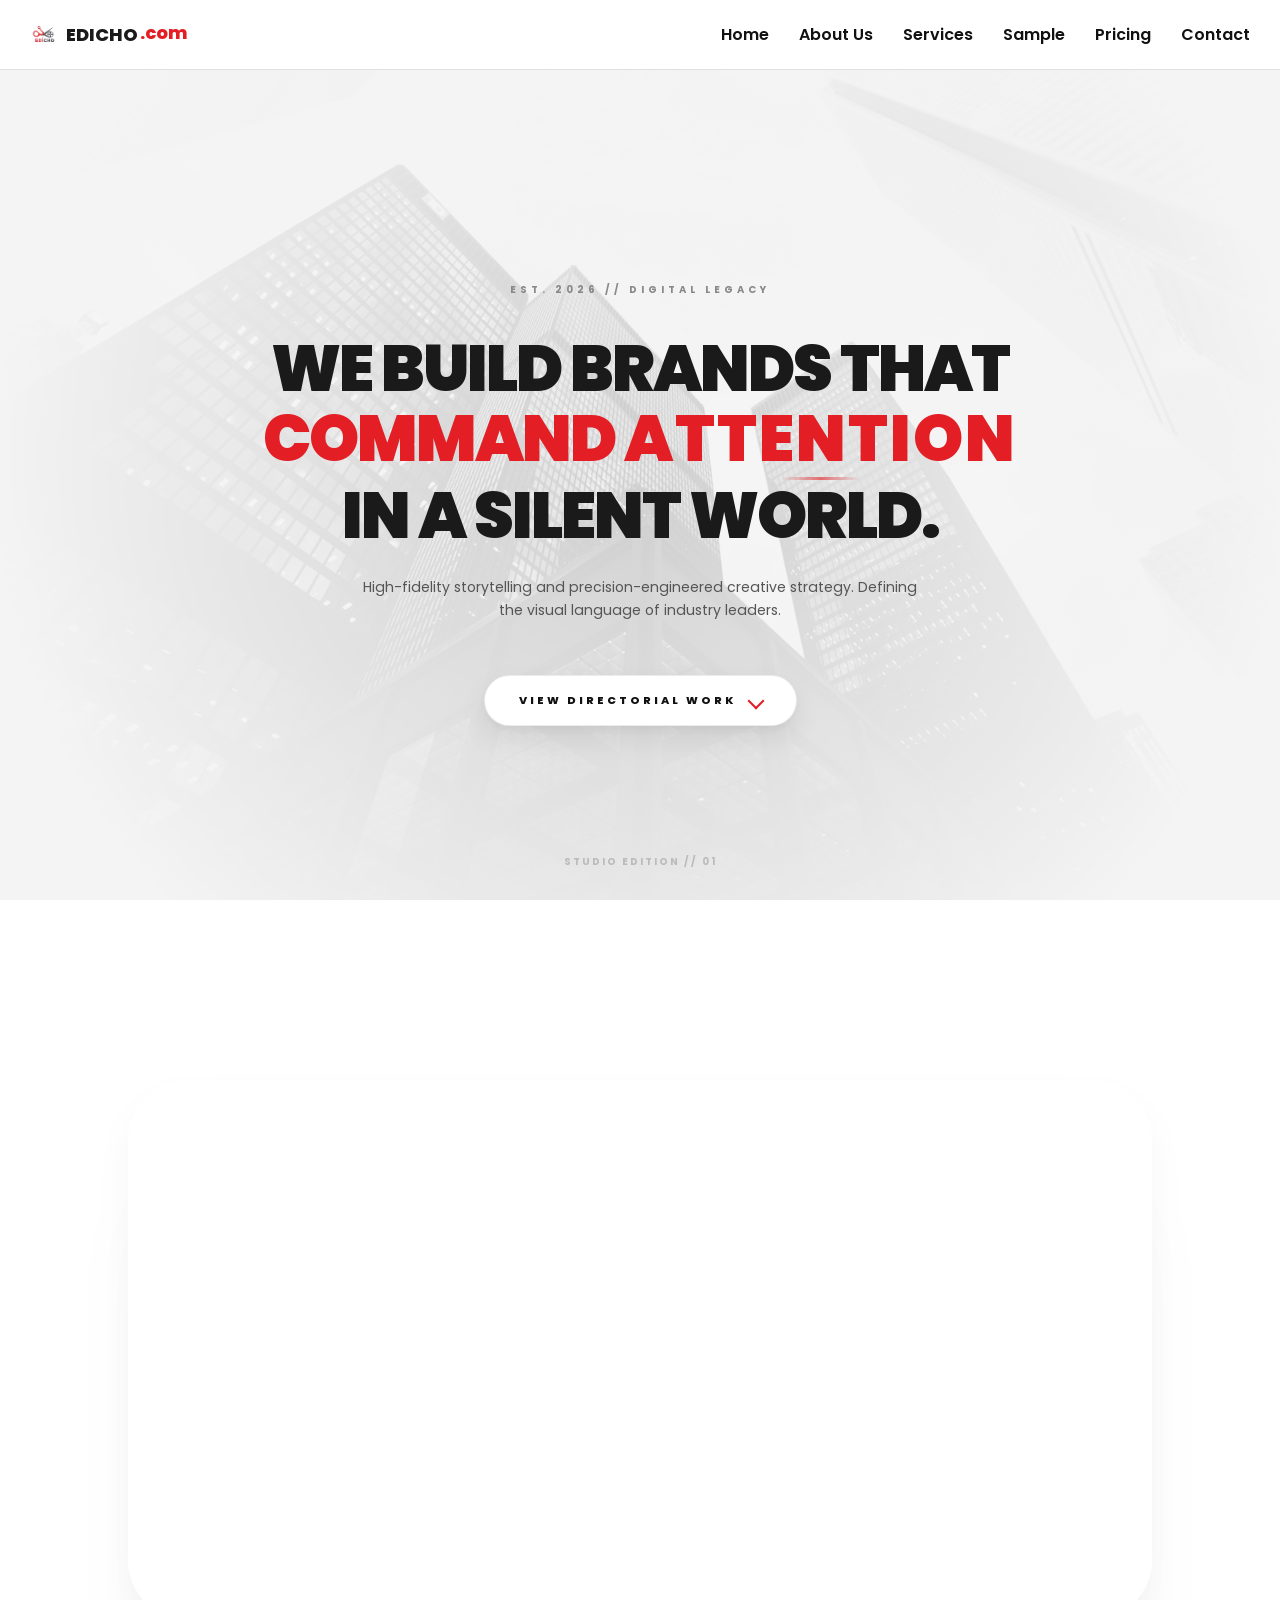
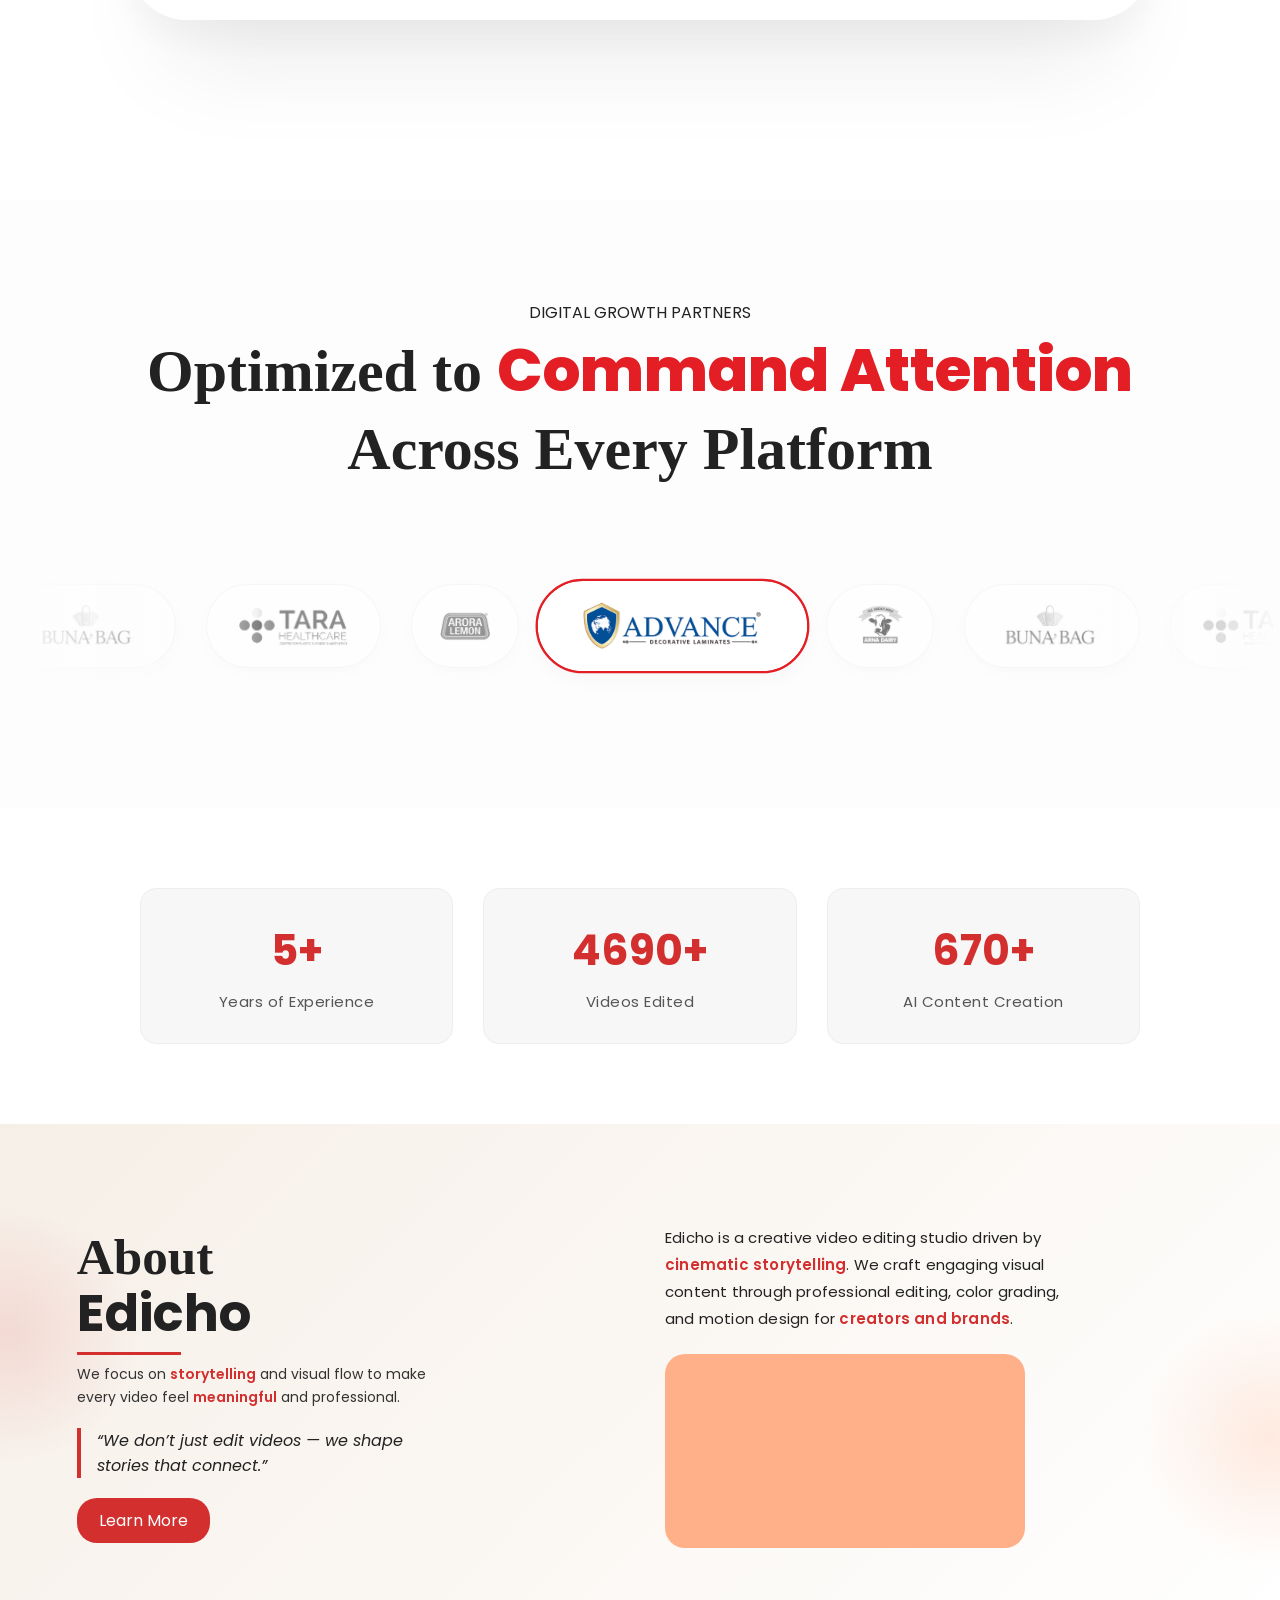
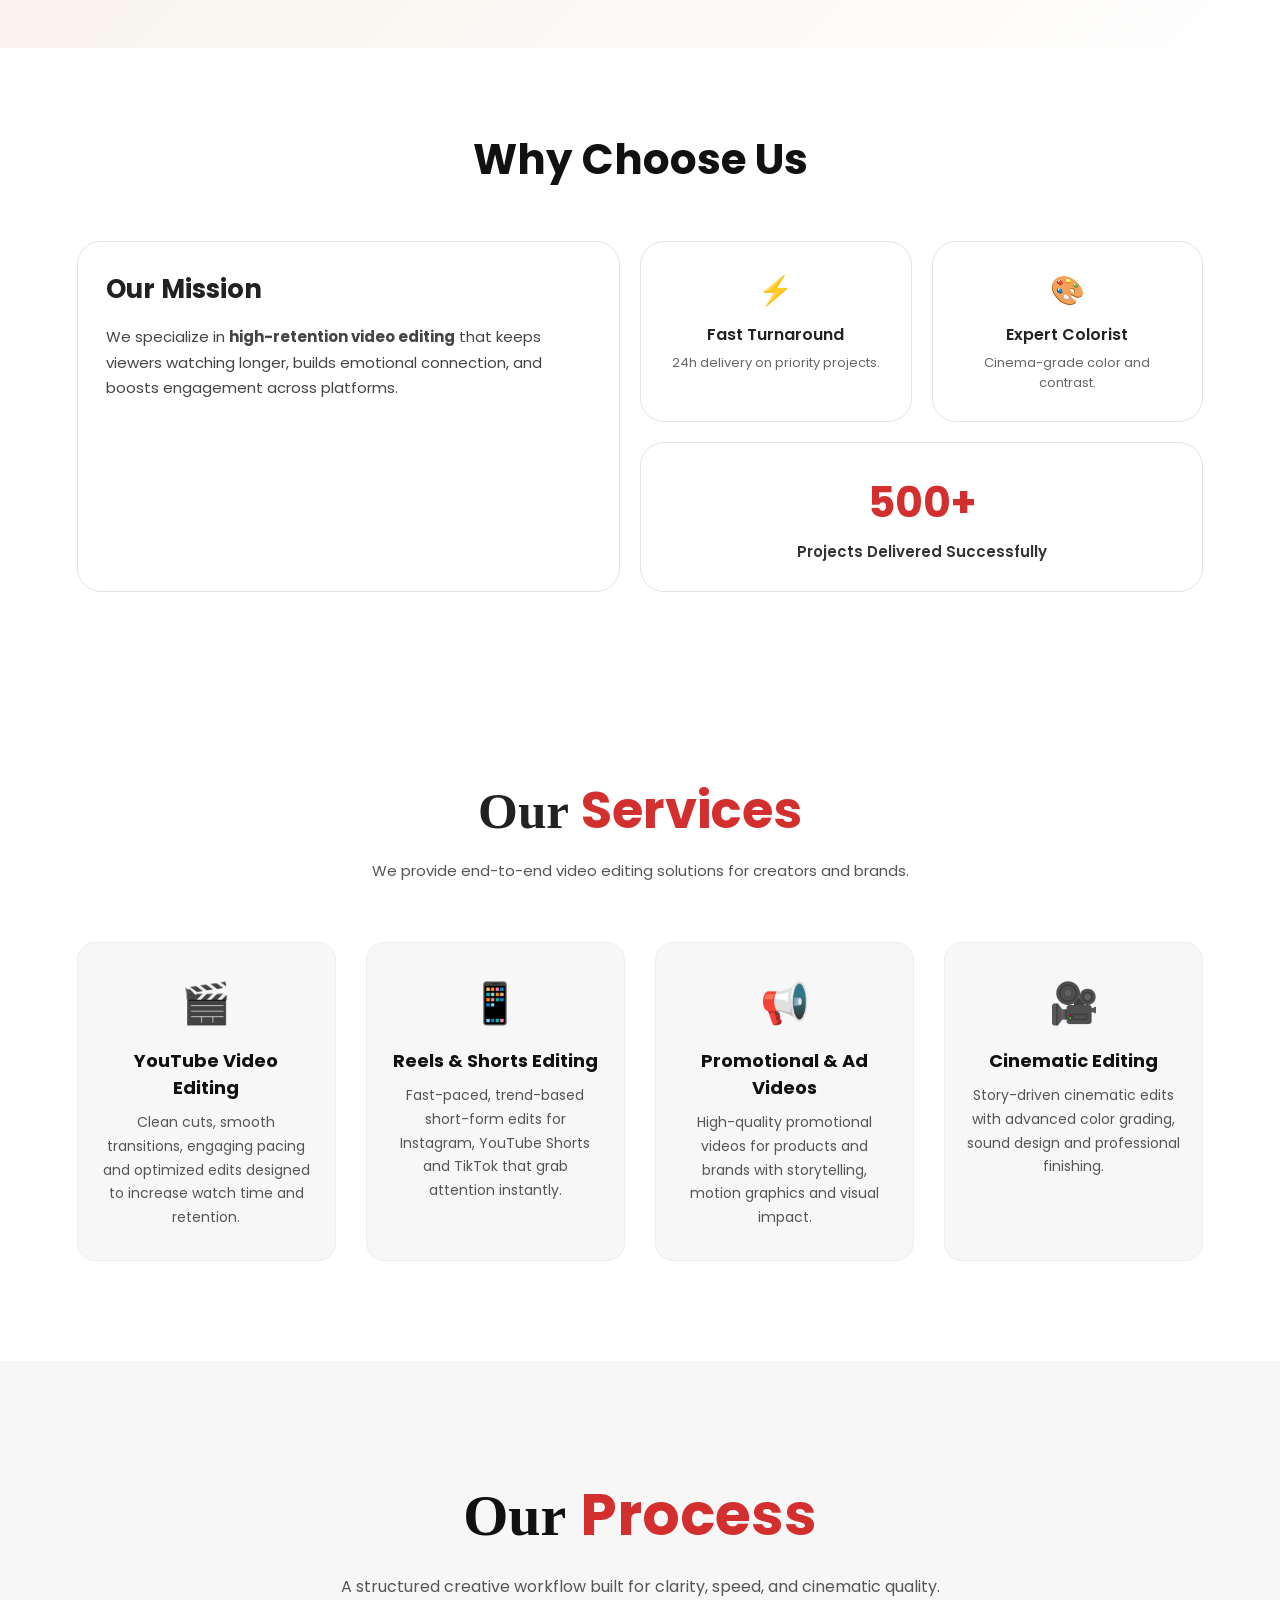
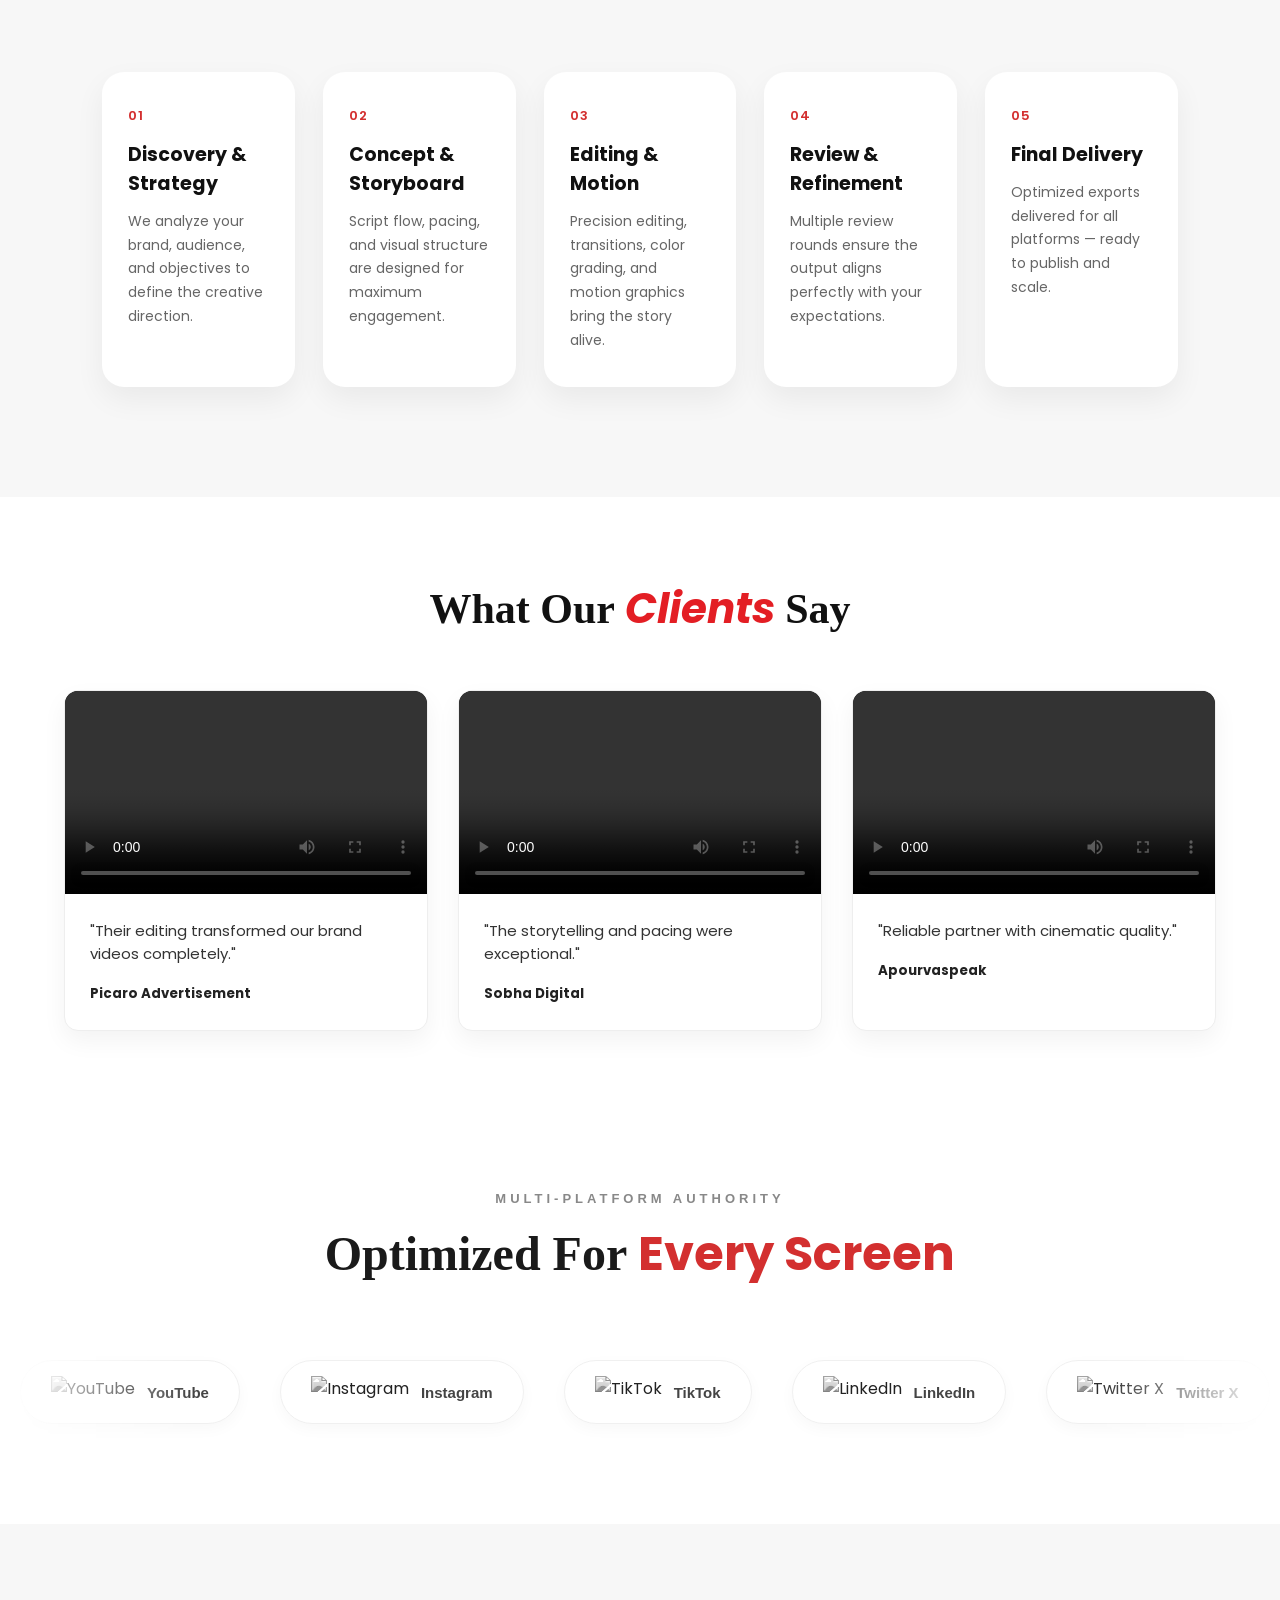
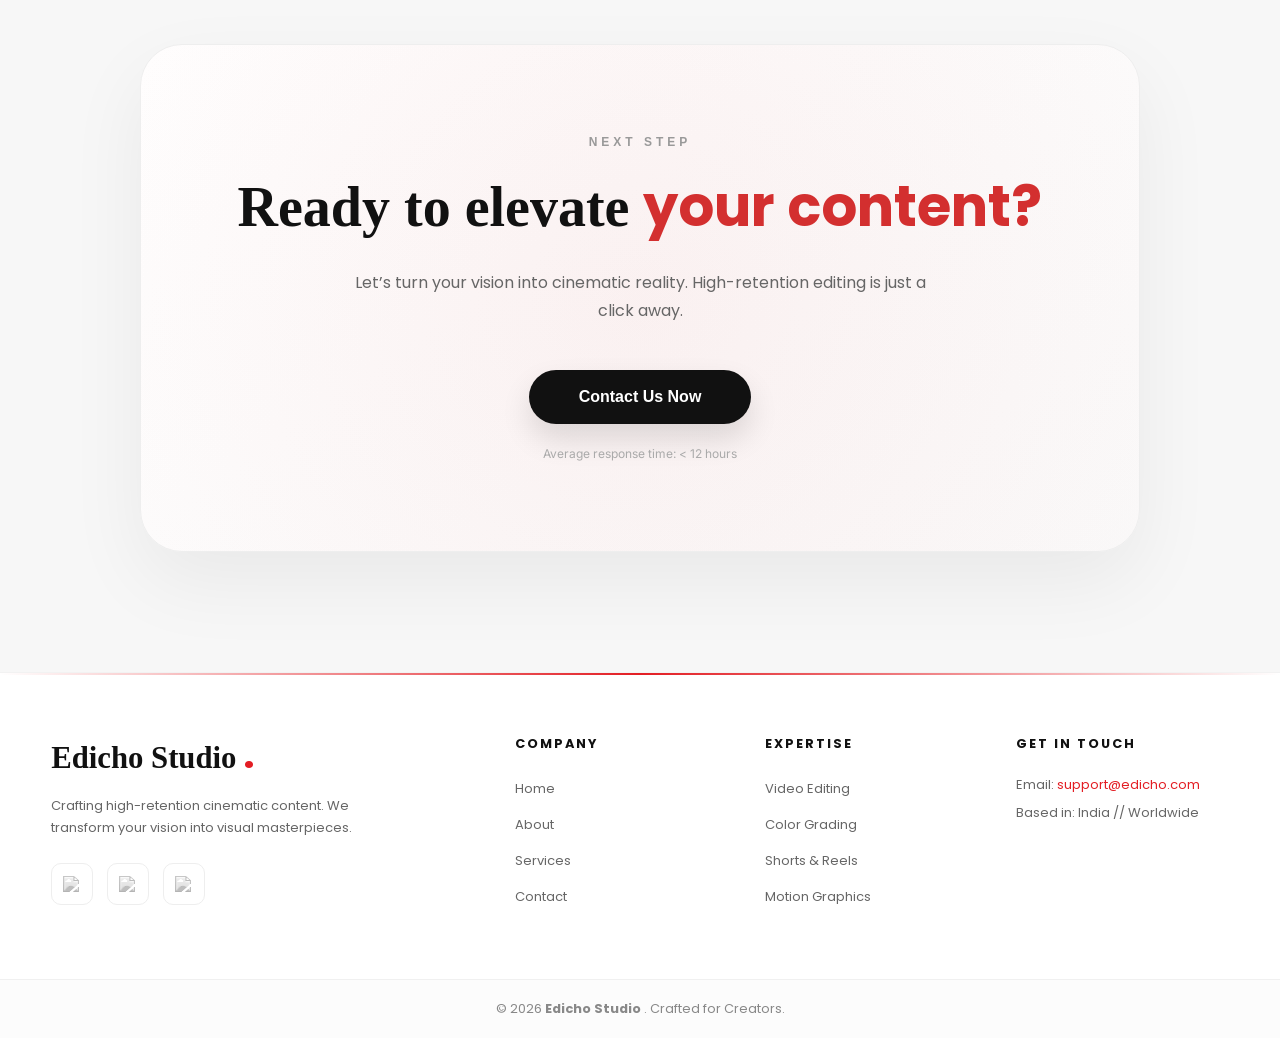
==== commit 7ad24a98: "Update index.html" ====
--- a/index.html
+++ b/index.html
@@ -75,6 +75,7 @@
     <a href="about.html" title="About Edicho Studio Video Editing Agency">About Us</a>
     <a href="service.html">Services</a>
     <a href="sample.html">Sample</a>
+    <a href="Pricing-List.html">Pricing</a>
     <a href="contact.html">Contact</a>
   </div>
 
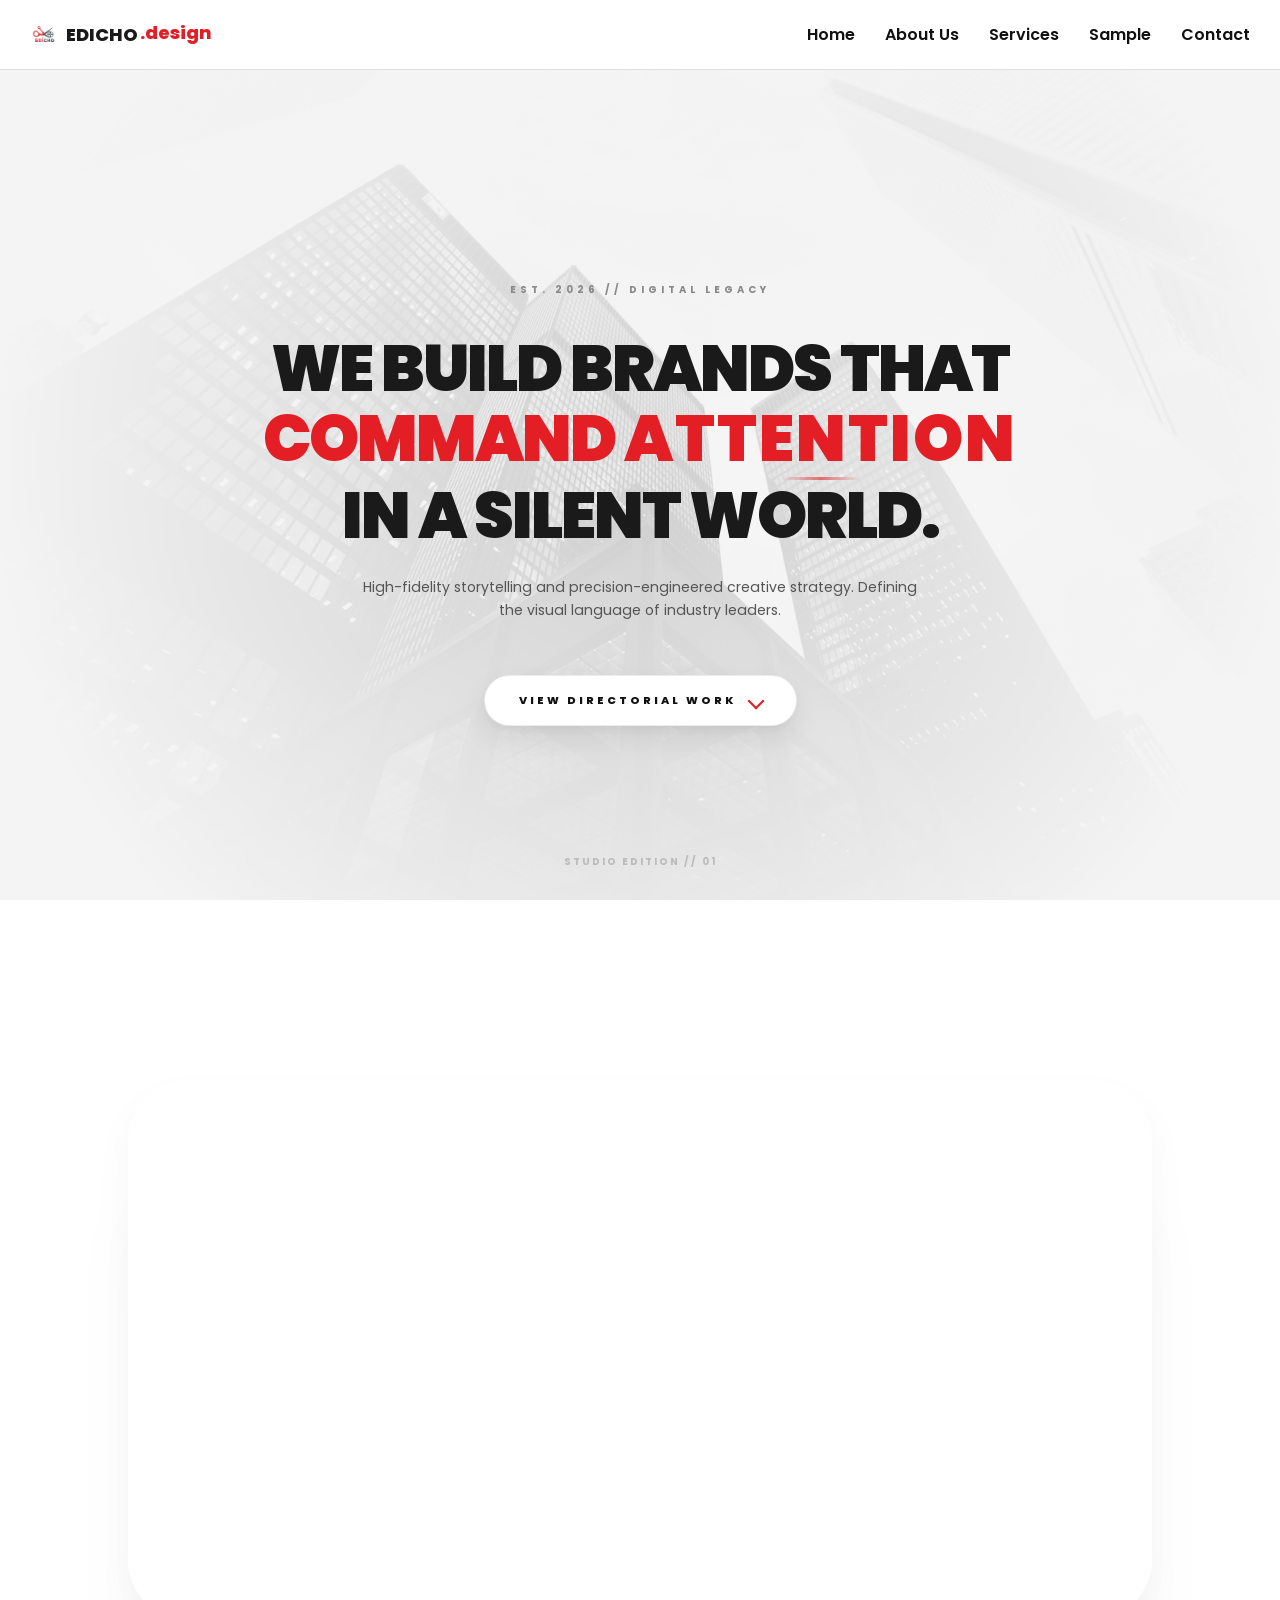
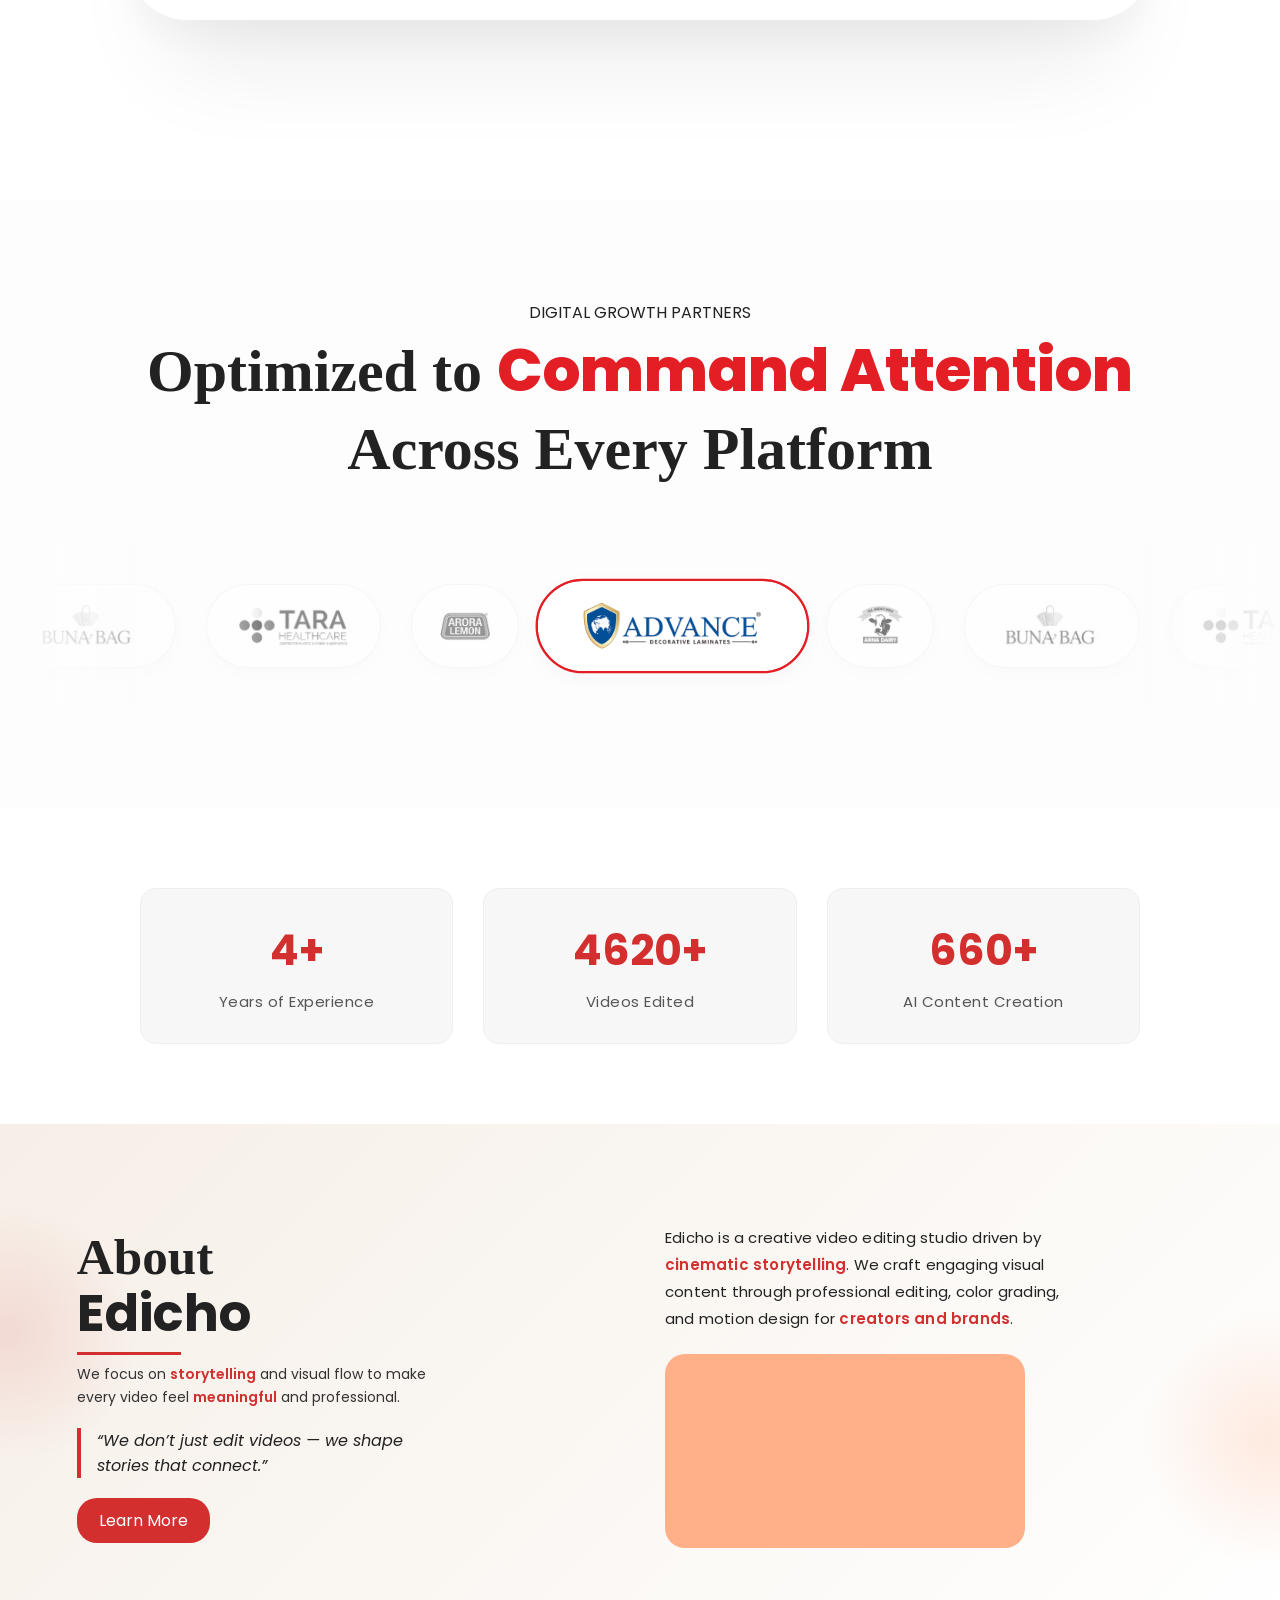
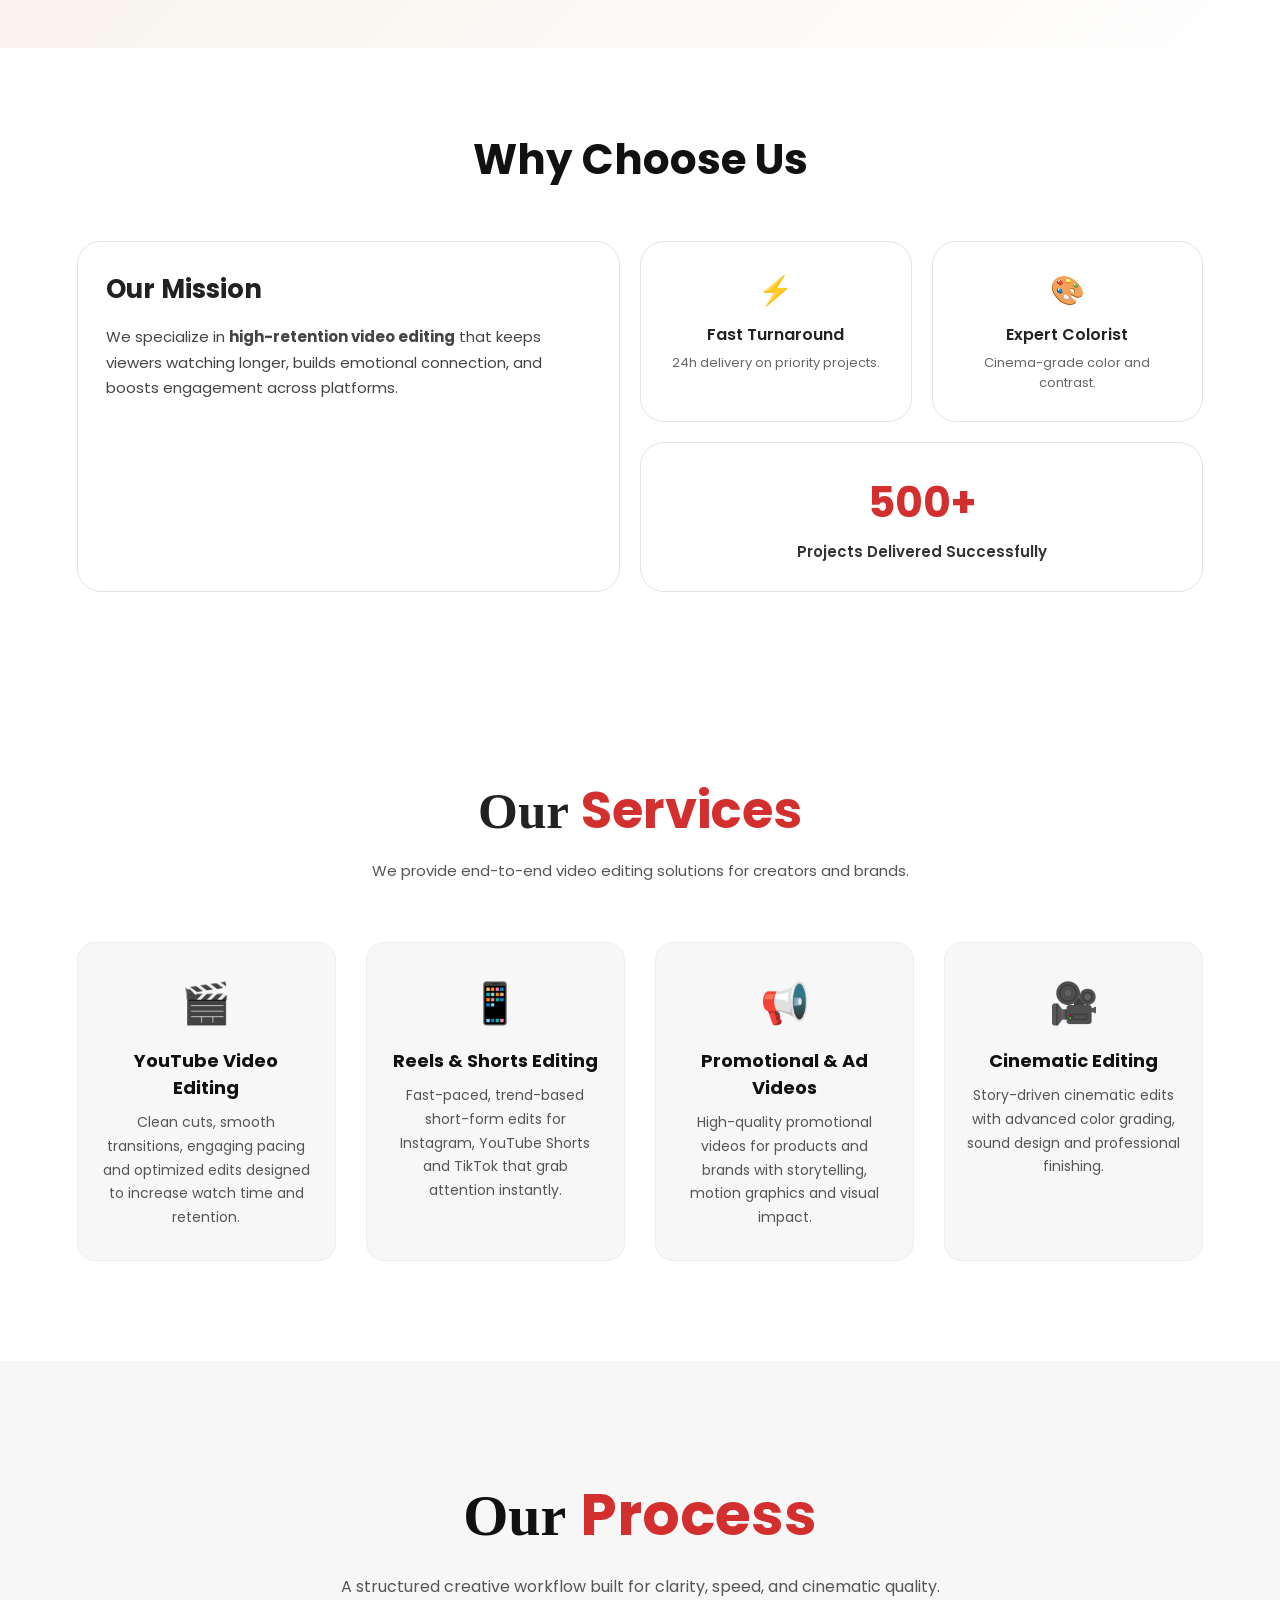
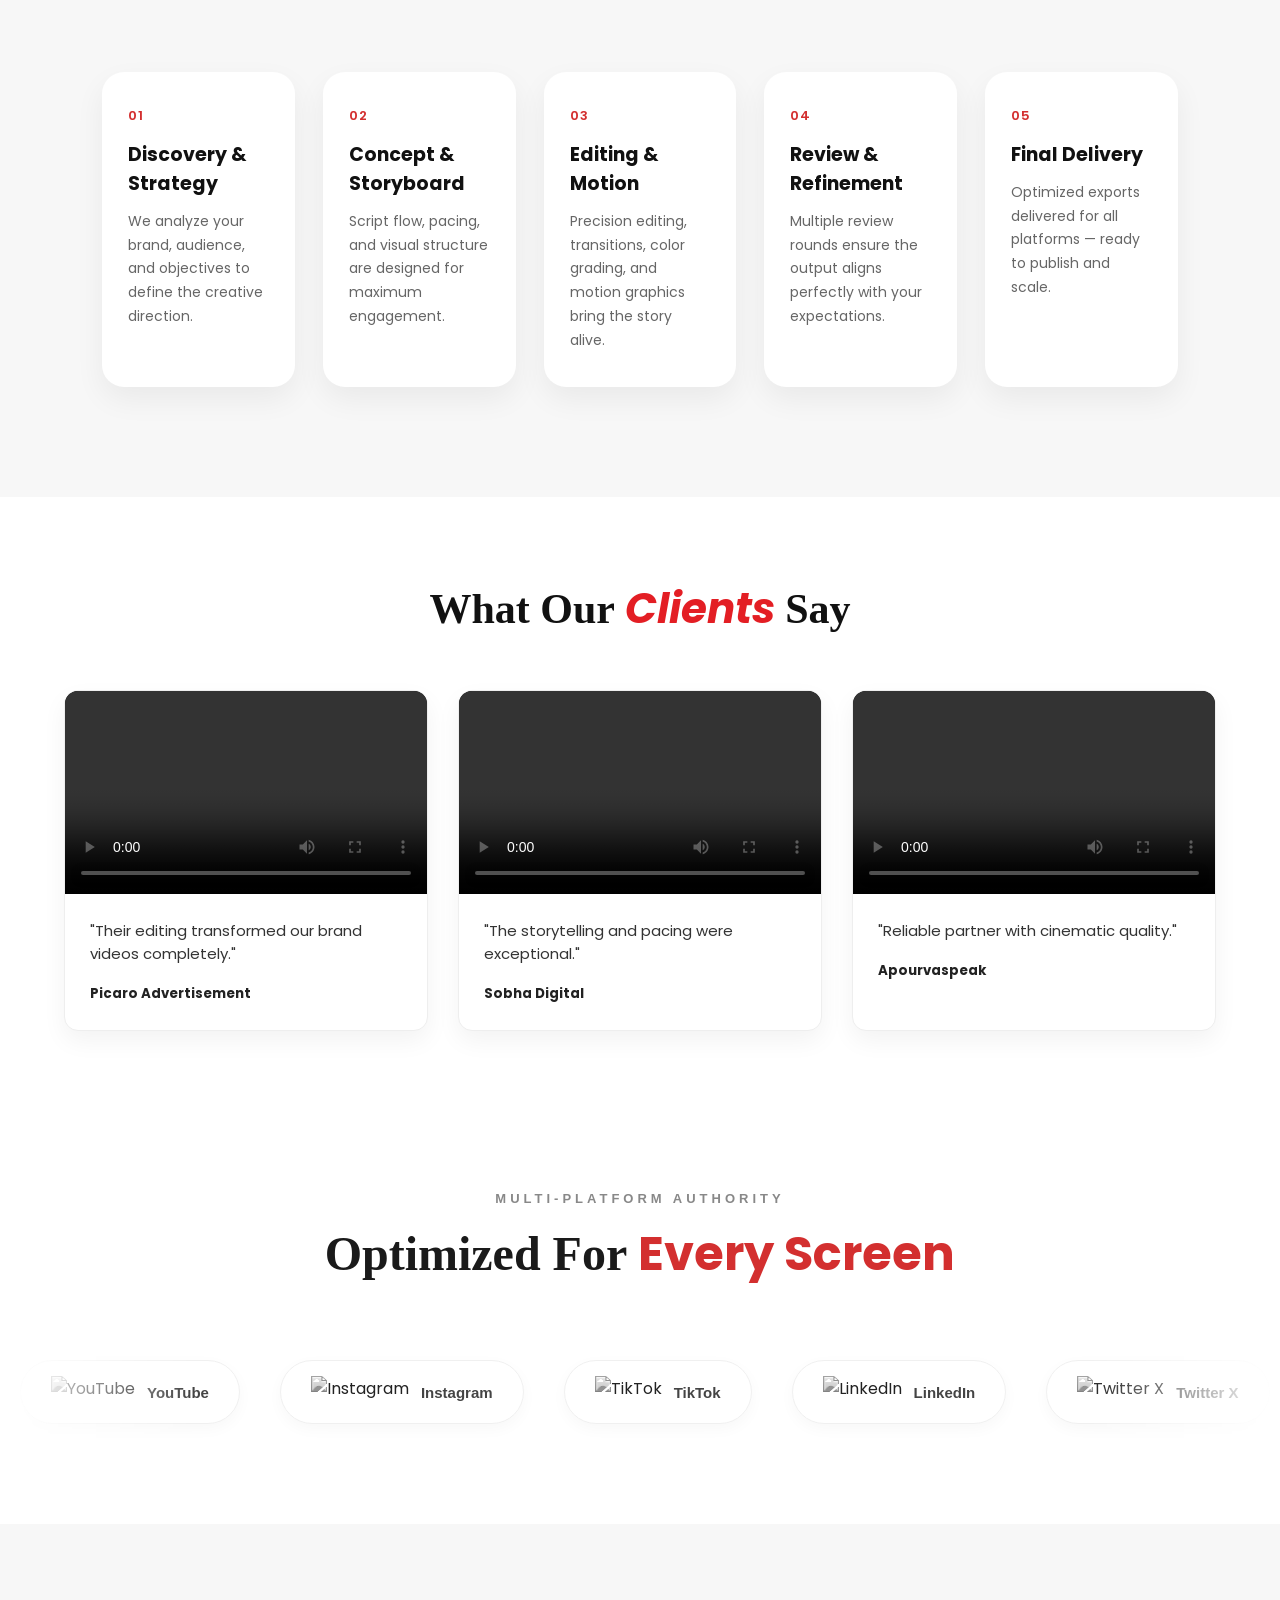
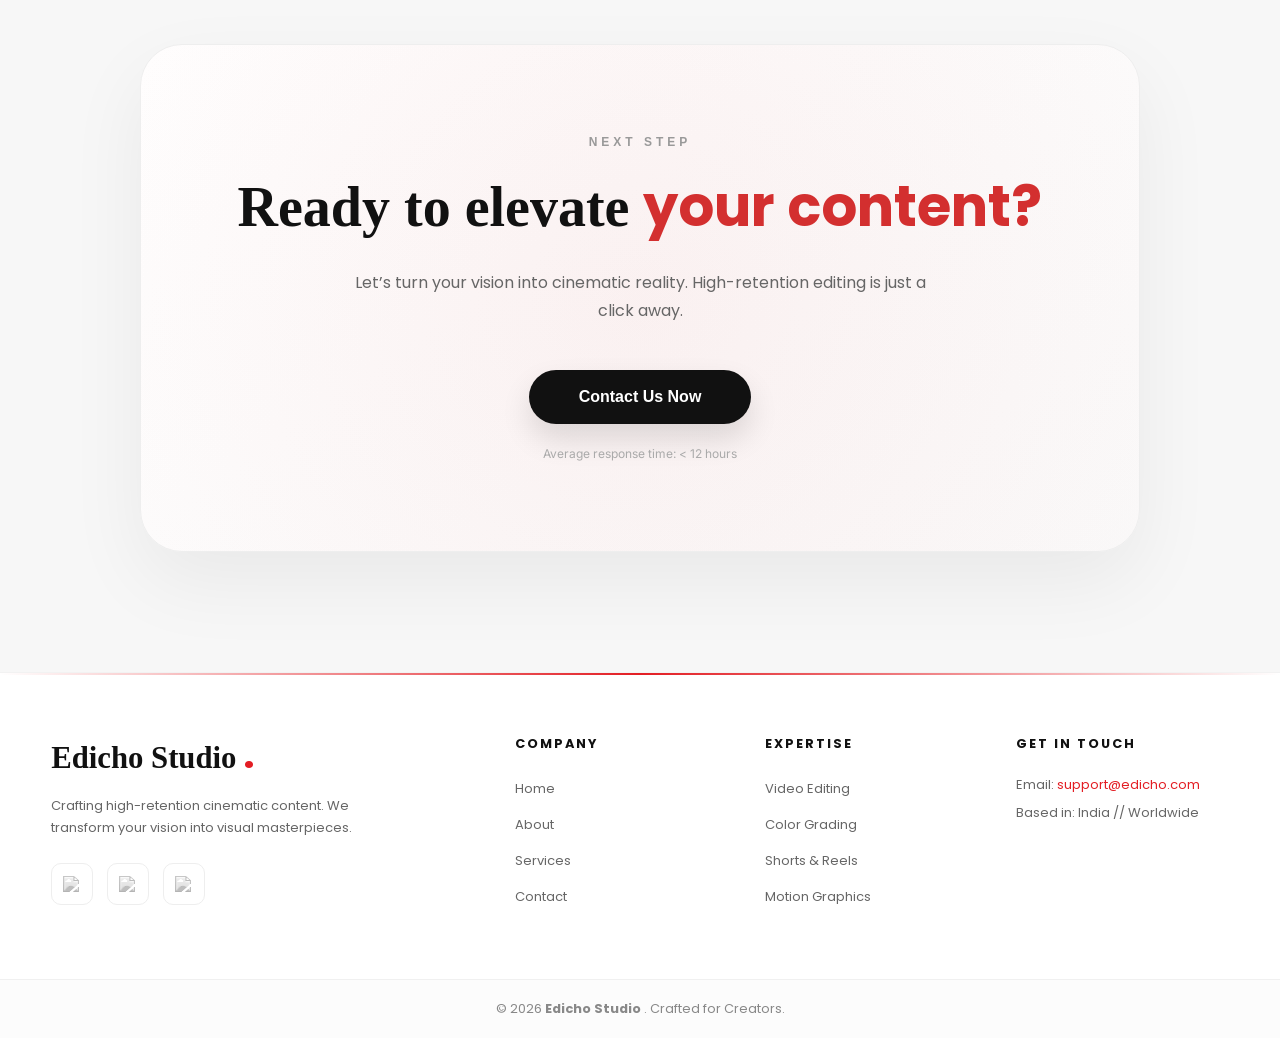
==== commit 1aa36f6e: "Update index.html" ====
--- a/index.html
+++ b/index.html
@@ -60,7 +60,7 @@
         <a href="about.html">About Us</a>
         <a href="service.html">Services</a>
         <a href="sample.html">Sample</a>
-        <a href="Pricing-List.html">Pricing</a>
+        <!-- <a href="Pricing-List.html">Pricing</a> -->
         <a href="contact.html">Contact</a>
       </div>
 
@@ -75,7 +75,7 @@
     <a href="about.html" title="About Edicho Studio Video Editing Agency">About Us</a>
     <a href="service.html">Services</a>
     <a href="sample.html">Sample</a>
-    <a href="Pricing-List.html">Pricing</a>
+    <!-- <a href="Pricing-List.html">Pricing</a> -->
     <a href="contact.html">Contact</a>
   </div>
 
